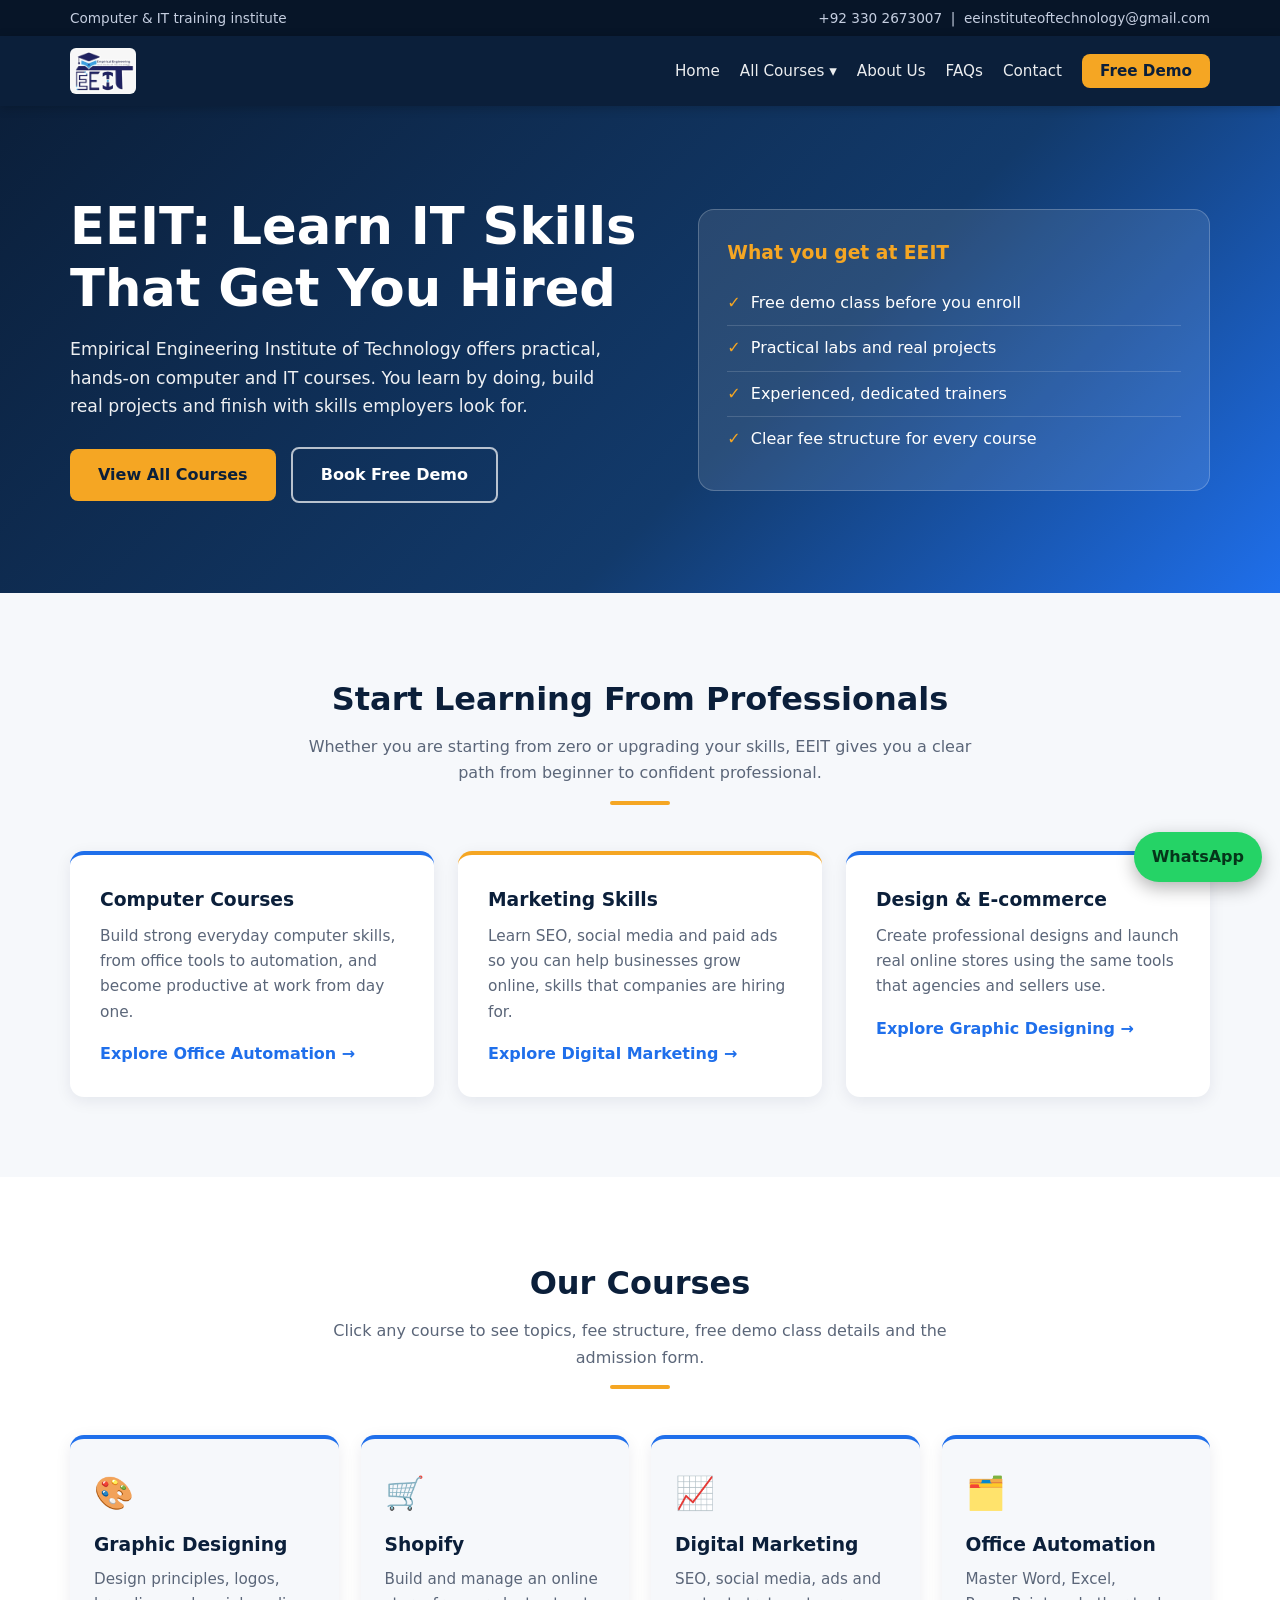
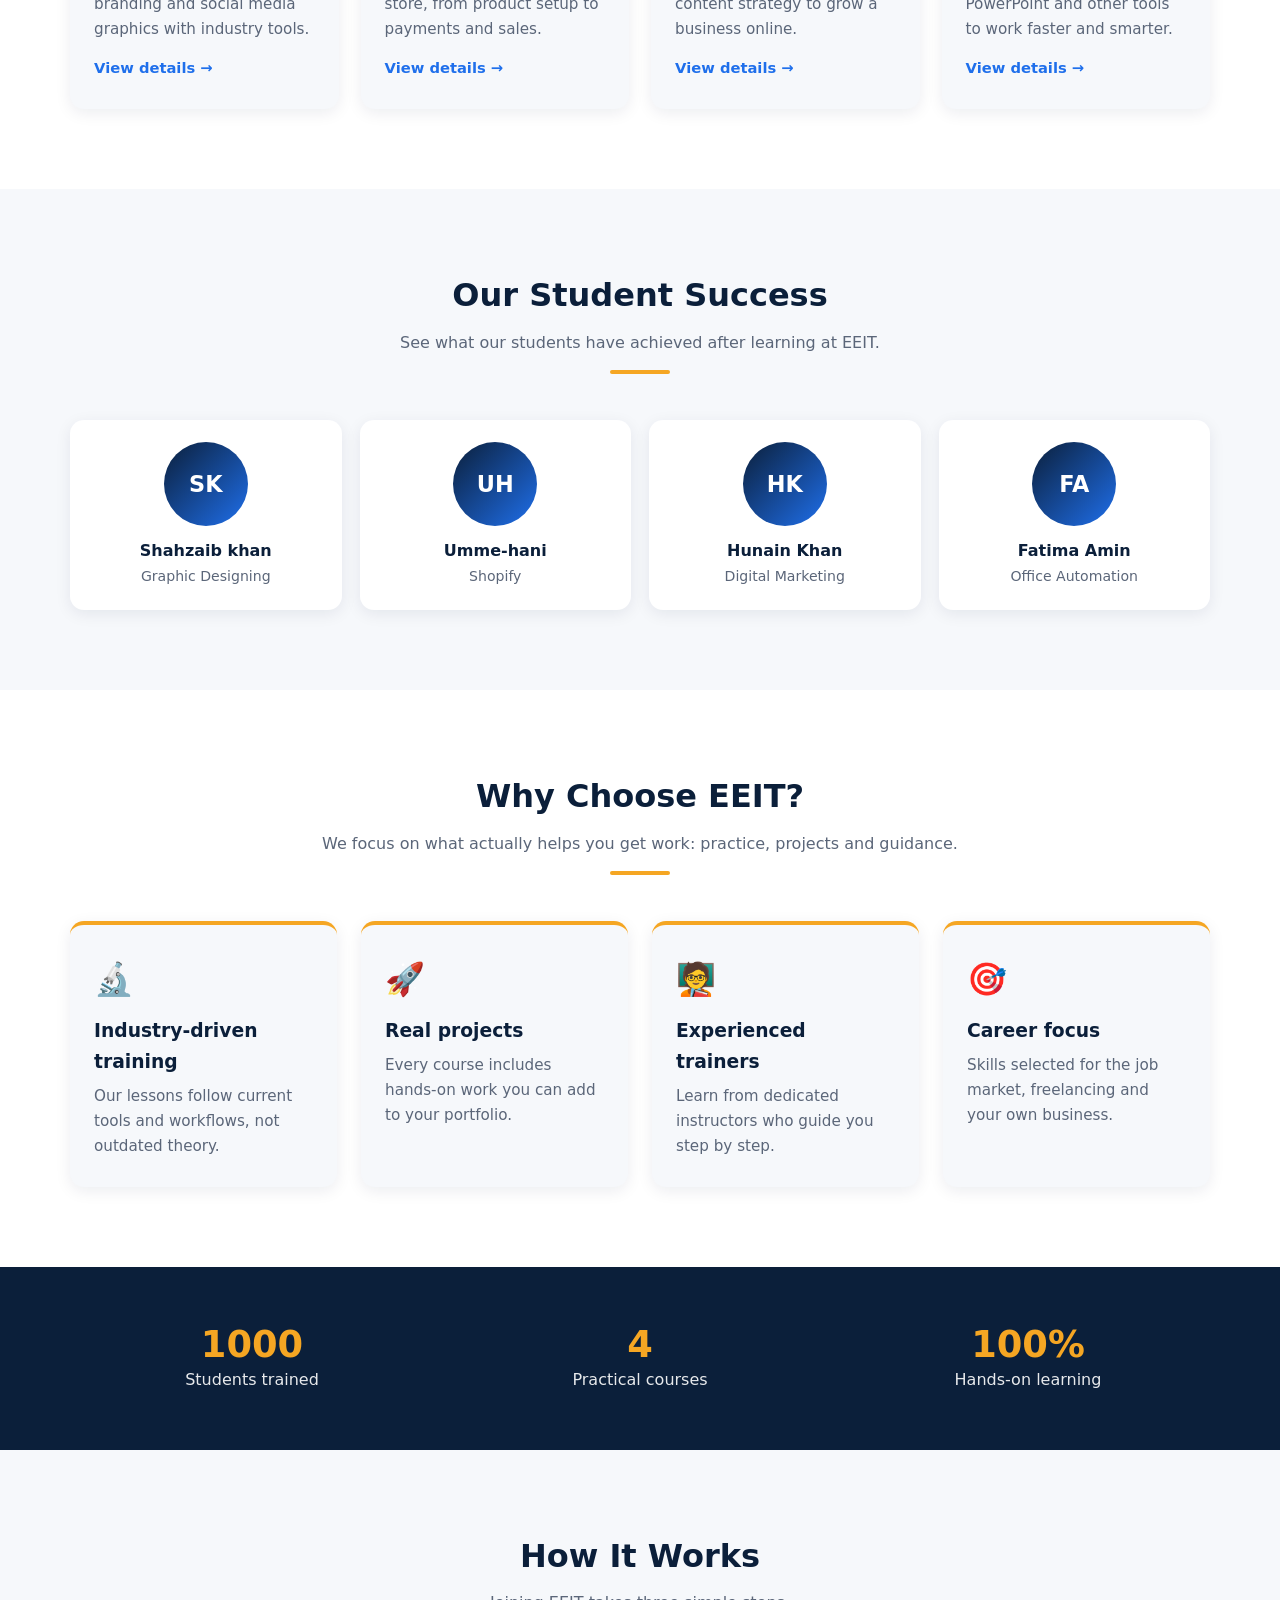
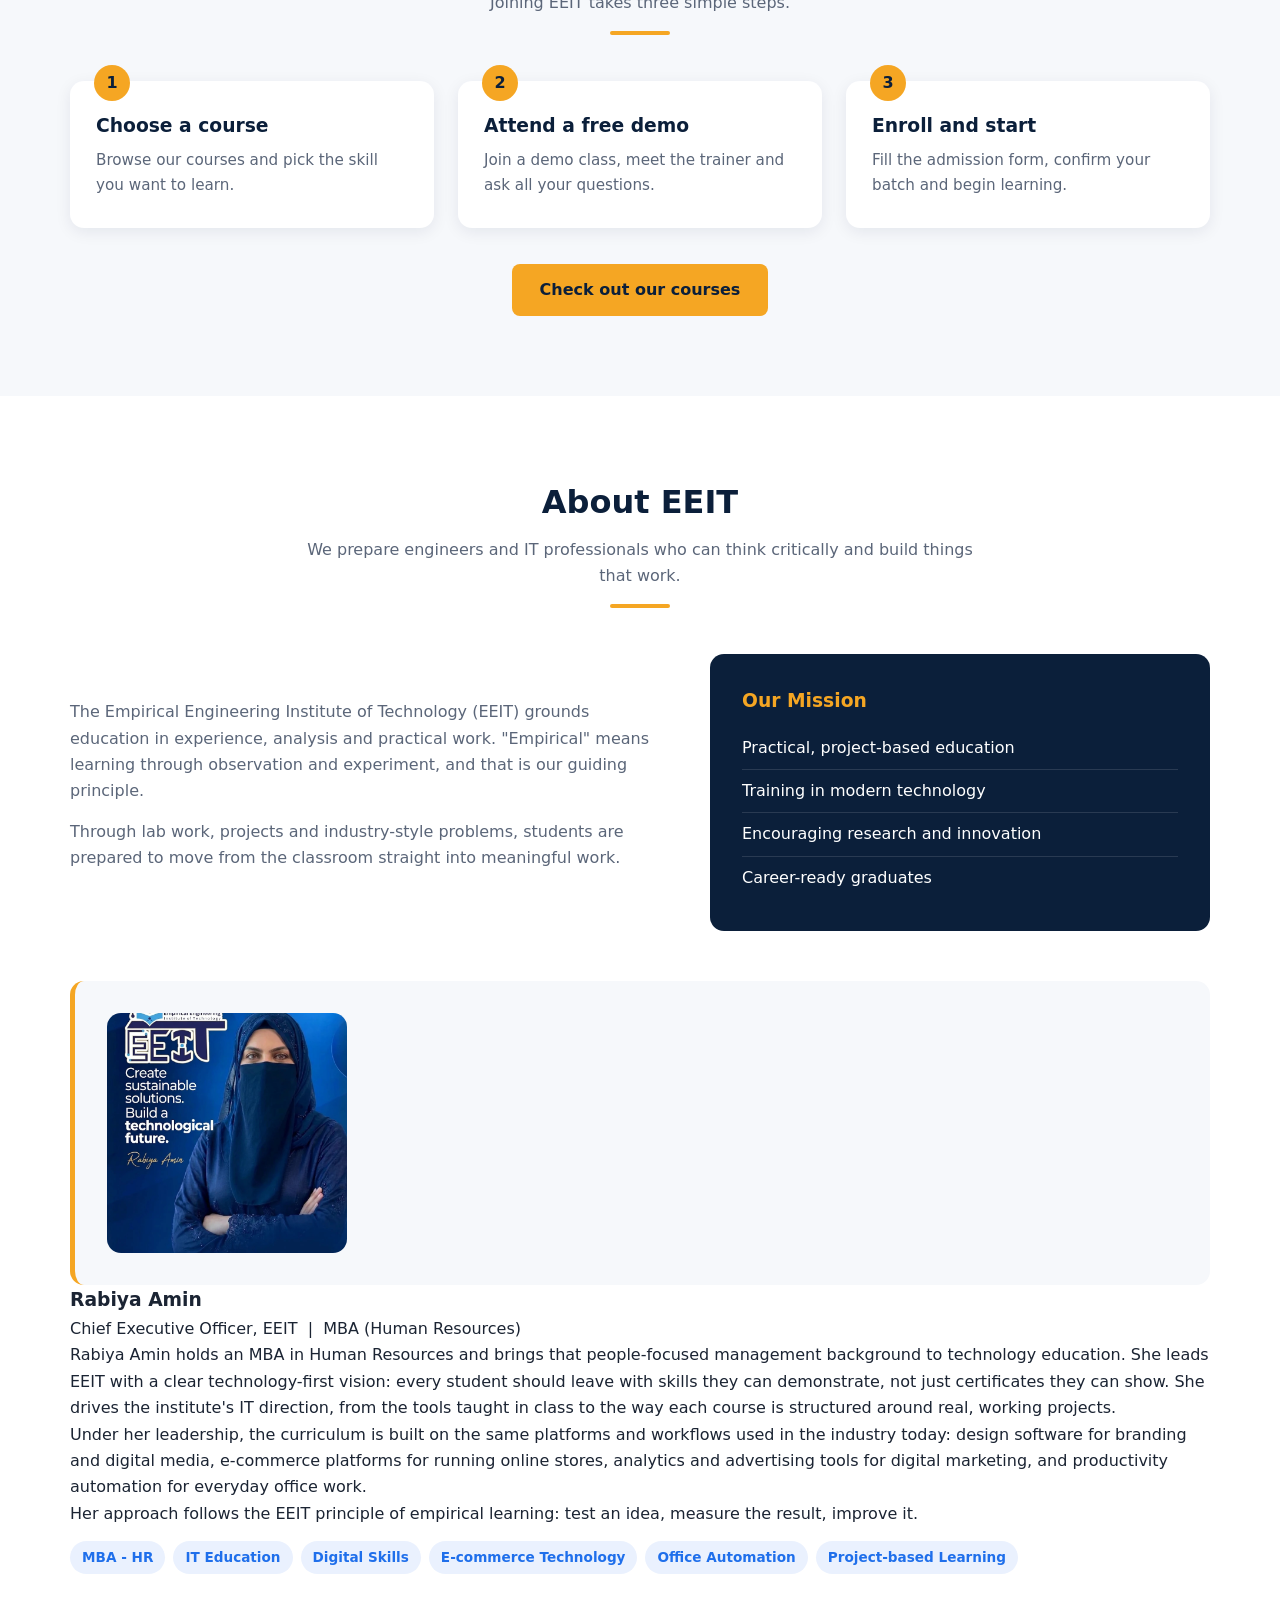
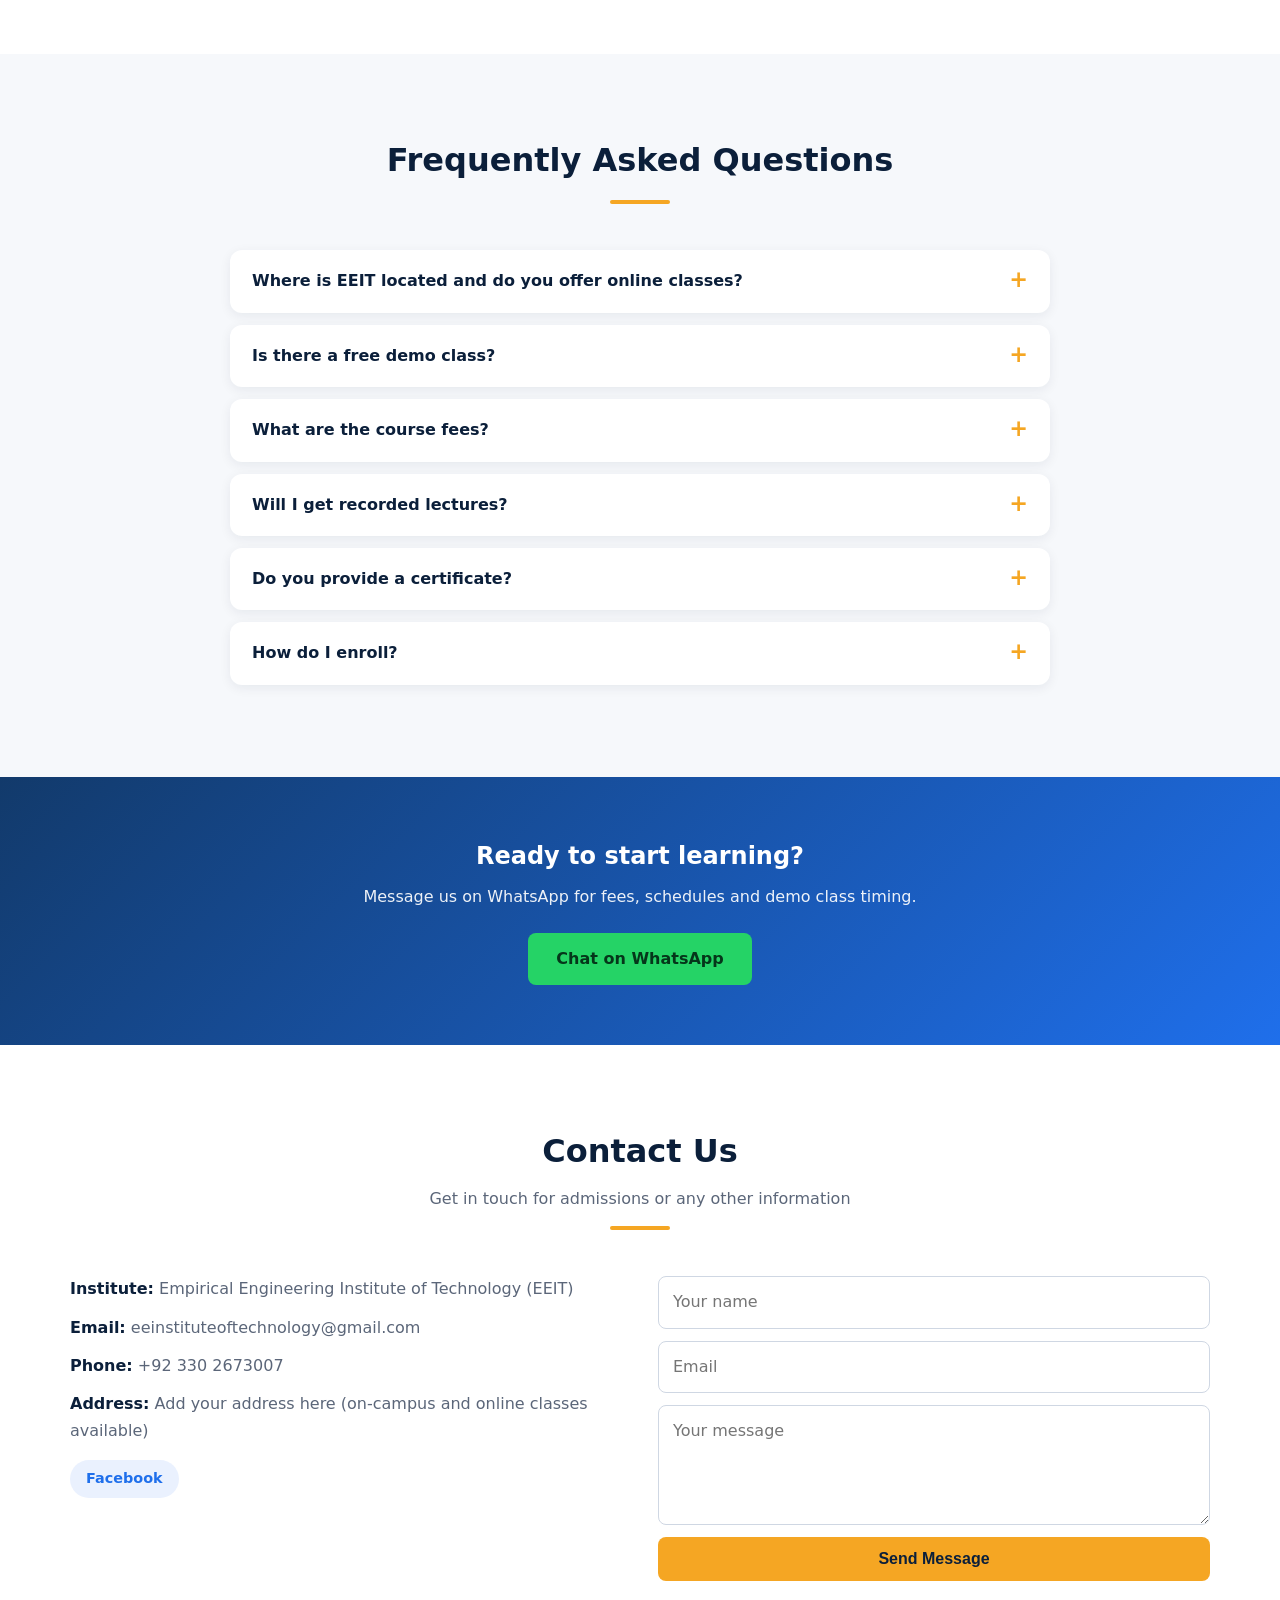
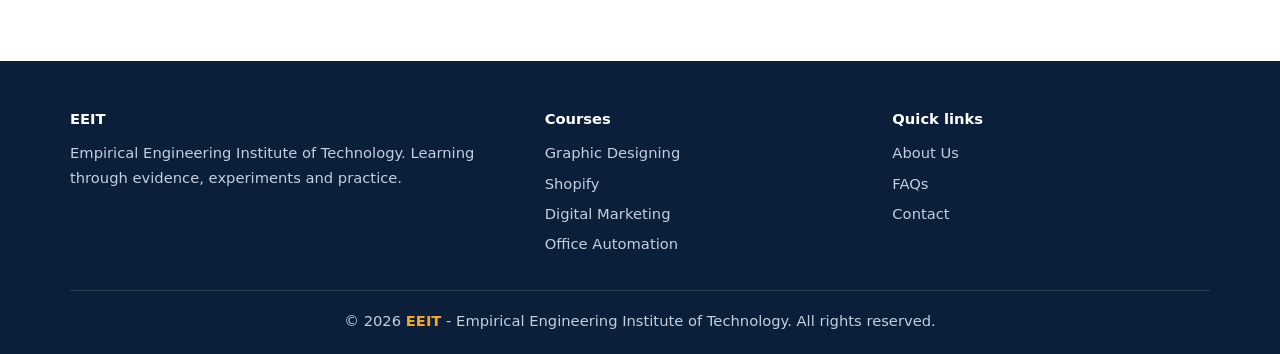
==== index.html @ 8be3f739 "Update index.html" ====
<!DOCTYPE html>
<html lang="en">
<head>
<meta charset="UTF-8">
<meta name="viewport" content="width=device-width, initial-scale=1">
<title>EEIT | Computer & IT Institute - Empirical Engineering Institute of Technology</title>
<link rel="icon" href="logo.jpg" type="image/jpg">
<meta name="description" content="EEIT - Empirical Engineering Institute of Technology. Practical, job-ready IT and computer courses with free demo class.">
<style>
  :root{--navy:#0b1f3a;--blue:#1f6feb;--accent:#f5a623;--bg:#f6f8fb;--text:#1b2433;--muted:#5b6679;--white:#fff;--wa:#25d366}
  *{box-sizing:border-box;margin:0;padding:0}
  html{scroll-behavior:smooth;scroll-padding-top:76px}
  body{font-family:system-ui,-apple-system,"Segoe UI",Roboto,Arial,sans-serif;color:var(--text);background:var(--bg);line-height:1.65}
  a{color:inherit;text-decoration:none}
  .container{width:min(1140px,92%);margin:0 auto}
  a:focus-visible,button:focus-visible,summary:focus-visible{outline:3px solid var(--accent);outline-offset:3px}

  /* top bar */
  .topbar{background:#071528;color:#c5cee0;font-size:.85rem;padding:7px 0}
  .topbar .container{display:flex;justify-content:space-between;gap:12px;flex-wrap:wrap}
  .topbar a:hover{color:var(--accent)}

  /* header */
  header{position:sticky;top:0;z-index:20;background:var(--navy);color:#fff;box-shadow:0 2px 10px rgba(0,0,0,.2)}
  .nav{display:flex;align-items:center;justify-content:space-between;padding:12px 0}
  .logo{display:flex;align-items:center;gap:10px;font-weight:800;font-size:1.3rem;letter-spacing:1px}
  .logo img{height:46px;width:auto;border-radius:6px}
  nav ul{display:flex;gap:20px;list-style:none;align-items:center}
  nav a{font-size:.95rem;opacity:.92}
  nav a:hover{opacity:1;color:var(--accent)}
  .has-sub{position:relative}
  .has-sub>a::after{content:" \25BE"}
  .sub{display:none;position:absolute;top:100%;left:-10px;min-width:230px;background:#fff;color:var(--text);border-radius:10px;box-shadow:0 10px 28px rgba(0,0,0,.2);padding:8px 0;list-style:none;flex-direction:column;gap:0}
  .has-sub:hover .sub,.has-sub:focus-within .sub{display:flex}
  .sub a{display:block;padding:9px 18px;opacity:1;color:var(--text)}
  .sub a:hover{background:#eaf1fe;color:var(--blue)}
  .nav-cta{background:var(--accent);color:var(--navy)!important;padding:8px 18px;border-radius:8px;font-weight:700;opacity:1!important}
  .menu-btn{display:none;background:none;border:0;color:#fff;font-size:1.7rem;cursor:pointer}

  /* hero */
  .hero{background:linear-gradient(135deg,var(--navy) 0%,#123a6b 60%,var(--blue) 100%);color:#fff;padding:90px 0}
  .hero .container{display:grid;grid-template-columns:1.15fr 1fr;gap:40px;align-items:center}
  .hero h1{font-size:clamp(2rem,4.6vw,3.2rem);line-height:1.2;margin-bottom:16px}
  .hero p{font-size:1.08rem;opacity:.93;margin-bottom:26px;max-width:560px}
  .btn{display:inline-block;padding:13px 28px;border-radius:8px;font-weight:700;transition:.2s;border:0;cursor:pointer;font-size:1rem}
  .btn-primary{background:var(--accent);color:var(--navy)}
  .btn-primary:hover{transform:translateY(-2px);box-shadow:0 6px 16px rgba(0,0,0,.25)}
  .btn-ghost{border:2px solid rgba(255,255,255,.7);margin-left:10px}
  .btn-ghost:hover{background:rgba(255,255,255,.12)}
  .btn-wa{background:var(--wa);color:#05361a}
  .hero-card{background:rgba(255,255,255,.1);border:1px solid rgba(255,255,255,.22);border-radius:16px;padding:28px}
  .hero-card h3{color:var(--accent);margin-bottom:12px}
  .hero-card li{list-style:none;padding:9px 0;border-bottom:1px solid rgba(255,255,255,.15)}
  .hero-card li:last-child{border:0}
  .hero-card li::before{content:"\2713";color:var(--accent);font-weight:800;margin-right:10px}

  section{padding:80px 0}
  .alt{background:#fff}
  .section-title{text-align:center;margin-bottom:46px}
  .section-title h2{font-size:2rem;color:var(--navy)}
  .section-title p{color:var(--muted);margin:8px auto 0;max-width:680px}
  .section-title::after{content:"";display:block;width:60px;height:4px;background:var(--accent);margin:14px auto 0;border-radius:2px}

  /* intro 3 blocks */
  .trio{display:grid;grid-template-columns:repeat(auto-fit,minmax(280px,1fr));gap:24px}
  .trio .box{background:#fff;border-radius:14px;padding:30px;box-shadow:0 4px 16px rgba(11,31,58,.08);border-top:4px solid var(--blue)}
  .trio .box:nth-child(2){border-top-color:var(--accent)}
  .trio h3{color:var(--navy);margin-bottom:8px}
  .trio p{color:var(--muted);margin-bottom:16px;font-size:.96rem}
  .link{color:var(--blue);font-weight:700}
  .link:hover{color:var(--accent)}

  /* courses */
  .cards{display:grid;grid-template-columns:repeat(auto-fit,minmax(240px,1fr));gap:22px}
  .card{background:#fff;padding:28px 24px;border-radius:14px;box-shadow:0 4px 16px rgba(11,31,58,.08);transition:.25s;border-top:4px solid var(--blue);display:block}
  .card:hover{transform:translateY(-6px);box-shadow:0 10px 24px rgba(11,31,58,.16)}
  .card .icon{font-size:2rem;margin-bottom:10px}
  .card h3{color:var(--navy);margin-bottom:6px}
  .card p{color:var(--muted);font-size:.95rem}
  .card .more{display:inline-block;margin-top:14px;color:var(--blue);font-weight:700;font-size:.92rem}
  .card:hover .more{color:var(--accent)}
  .alt .card{background:var(--bg)}

  /* success */
  .stories{display:grid;grid-template-columns:repeat(auto-fit,minmax(200px,1fr));gap:18px}
  .story{background:#fff;border-radius:14px;padding:22px;text-align:center;box-shadow:0 4px 16px rgba(11,31,58,.08)}
  .avatar{width:84px;height:84px;border-radius:50%;margin:0 auto 12px;background:linear-gradient(135deg,var(--navy),var(--blue));color:#fff;display:flex;align-items:center;justify-content:center;font-weight:800;font-size:1.4rem;overflow:hidden}
  .avatar img{width:100%;height:100%;object-fit:cover}
  .story h4{color:var(--navy)}
  .story p{color:var(--muted);font-size:.88rem}

  /* why */
  .why-grid{display:grid;grid-template-columns:repeat(auto-fit,minmax(260px,1fr));gap:24px}
  .why-grid .card{border-top-color:var(--accent)}

  /* stats */
  .stats{background:var(--navy);color:#fff;padding:56px 0}
  .stats .container{display:grid;grid-template-columns:repeat(auto-fit,minmax(180px,1fr));gap:24px;text-align:center}
  .stats strong{display:block;font-size:2.3rem;color:var(--accent);line-height:1.2}
  .stats span{opacity:.9}

  /* steps */
  .steps{display:grid;grid-template-columns:repeat(auto-fit,minmax(240px,1fr));gap:24px;counter-reset:s}
  .step{background:#fff;border-radius:14px;padding:30px 26px;box-shadow:0 4px 16px rgba(11,31,58,.08);position:relative}
  .step::before{counter-increment:s;content:counter(s);position:absolute;top:-16px;left:24px;width:36px;height:36px;border-radius:50%;background:var(--accent);color:var(--navy);font-weight:800;display:flex;align-items:center;justify-content:center}
  .step h3{color:var(--navy);margin-bottom:6px}
  .step p{color:var(--muted);font-size:.95rem}
  .center{text-align:center;margin-top:36px}

  /* about + ceo */
  .about-grid{display:grid;grid-template-columns:1.2fr 1fr;gap:40px;align-items:center}
  .about-grid p{color:var(--muted);margin-bottom:14px}
  .about-box{background:var(--navy);color:#fff;padding:32px;border-radius:14px}
  .about-box h3{color:var(--accent);margin-bottom:10px}
  .about-box ul{list-style:none}
  .about-box li{padding:8px 0;border-bottom:1px solid rgba(255,255,255,.12)}
  .about-box li:last-child{border:0}
  .ceo{margin-top:50px;display:grid;grid-template-columns:240px 1fr;gap:36px;align-items:start;background:var(--bg);border-radius:14px;padding:32px;border-left:5px solid var(--accent)}
  .ceo-photo{width:100%;aspect-ratio:1/1;border-radius:14px;background:linear-gradient(135deg,var(--navy),var(--blue));display:flex;align-items:center;justify-content:center;color:#fff;font-size:3.4rem;font-weight:800;letter-spacing:2px;overflow:hidden}
  .ceo-photo img{width:100%;height:100%;object-fit:cover}
  .ceo h3{color:var(--navy);font-size:1.5rem}
  .ceo .role{color:var(--blue);font-weight:600;margin-bottom:14px}
  .ceo p{color:var(--muted);margin-bottom:12px}
  .tags{display:flex;flex-wrap:wrap;gap:8px;margin-top:14px}
  .tags span{background:#eaf1fe;color:var(--blue);font-size:.85rem;font-weight:600;padding:5px 12px;border-radius:999px}

  /* faq */
  .faq{max-width:820px;margin:0 auto}
  details{background:#fff;border-radius:12px;box-shadow:0 3px 12px rgba(11,31,58,.07);margin-bottom:12px;overflow:hidden}
  summary{cursor:pointer;padding:18px 22px;font-weight:700;color:var(--navy);list-style:none;display:flex;justify-content:space-between;gap:12px}
  summary::-webkit-details-marker{display:none}
  summary::after{content:"+";color:var(--accent);font-size:1.4rem;line-height:1}
  details[open] summary::after{content:"\2212"}
  details p{padding:0 22px 20px;color:var(--muted)}

  /* cta */
  .cta{background:linear-gradient(135deg,#123a6b,var(--blue));color:#fff;text-align:center;padding:60px 0}
  .cta h2{margin-bottom:8px}
  .cta p{opacity:.92;margin-bottom:22px}

  /* contact */
  .contact-grid{display:grid;grid-template-columns:1fr 1fr;gap:36px}
  .contact-info p{margin-bottom:12px;color:var(--muted)}
  .contact-info strong{color:var(--navy)}
  .social{display:flex;gap:10px;flex-wrap:wrap;margin-top:16px}
  .social a{background:#eaf1fe;color:var(--blue);padding:7px 16px;border-radius:999px;font-weight:600;font-size:.9rem}
  .social a:hover{background:var(--blue);color:#fff}
  form{display:flex;flex-direction:column;gap:12px}
  input,textarea{padding:12px 14px;border:1px solid #cfd7e3;border-radius:8px;font:inherit}
  input:focus,textarea:focus{outline:2px solid var(--blue);border-color:transparent}
  textarea{min-height:120px;resize:vertical}

  footer{background:var(--navy);color:#c5cee0;padding:46px 0 20px;font-size:.92rem}
  .foot{display:grid;grid-template-columns:1.4fr 1fr 1fr;gap:30px;margin-bottom:28px}
  footer h4{color:#fff;margin-bottom:10px}
  footer li{list-style:none;margin-bottom:6px}
  footer a:hover{color:var(--accent)}
  .copy{text-align:center;border-top:1px solid rgba(255,255,255,.15);padding-top:18px}
  .copy strong{color:var(--accent)}

  .wa-float{position:fixed;right:18px;bottom:18px;z-index:30;background:var(--wa);color:#05361a;font-weight:700;padding:12px 18px;border-radius:999px;box-shadow:0 6px 18px rgba(0,0,0,.3)}

  @media(max-width:860px){
    .hero .container,.about-grid,.contact-grid,.foot{grid-template-columns:1fr}
    .ceo{grid-template-columns:1fr;padding:24px}
    .ceo-photo{max-width:200px}
    .menu-btn{display:block}
    nav ul{display:none;position:absolute;top:100%;left:0;right:0;background:var(--navy);flex-direction:column;align-items:flex-start;padding:16px 5%;gap:14px}
    nav ul.open{display:flex}
    .sub{display:flex;position:static;background:transparent;box-shadow:none;padding:4px 0 0 12px;min-width:0}
    .sub a{color:#c5cee0;padding:5px 0}
    .sub a:hover{background:none;color:var(--accent)}
    .btn-ghost{margin:10px 0 0}
    .hero{padding:60px 0}
  }
  @media(prefers-reduced-motion:reduce){*{transition:none!important;scroll-behavior:auto!important}}
</style>
</head>
<body>

<div class="topbar">
  <div class="container">
    <span>Computer &amp; IT training institute</span>
    <span><a href="tel:+923302673007">+92 330 2673007</a> &nbsp;|&nbsp; <a href="mailto:eeinstituteoftechnology@gmail.com">eeinstituteoftechnology@gmail.com</a></span>
  </div>
</div>

<header>
  <div class="container nav">
    <a href="#home" class="logo"><img src="logo.jpg" alt="EEIT logo"><span></span></a>
    <button class="menu-btn" id="menuBtn" aria-label="Menu">&#9776;</button>
    <nav>
      <ul id="menu">
        <li><a href="#home">Home</a></li>
        <li class="has-sub"><a href="#courses">All Courses</a>
          <ul class="sub">
            <li><a href="graphic-designing.html">Graphic Designing</a></li>
            <li><a href="shopify.html">Shopify</a></li>
            <li><a href="digital-marketing.html">Digital Marketing</a></li>
            <li><a href="office-automation.html">Office Automation</a></li>
          </ul>
        </li>
        <li><a href="#about">About Us</a></li>
        <li><a href="#faq">FAQs</a></li>
        <li><a href="#contact">Contact</a></li>
        <li><a href="https://wa.me/923302673007?text=Hello%20EEIT%2C%20I%20want%20to%20book%20a%20free%20demo%20class." class="nav-cta" target="_blank" rel="noopener">Free Demo</a></li>
      </ul>
    </nav>
  </div>
</header>

<main>
<!-- HERO -->
<div class="hero" id="home">
  <div class="container">
    <div>
      <h1>EEIT: Learn IT Skills That Get You Hired</h1>
      <p>Empirical Engineering Institute of Technology offers practical, hands-on computer and IT courses. You learn by doing, build real projects and finish with skills employers look for.</p>
      <a href="#courses" class="btn btn-primary">View All Courses</a>
      <a href="https://wa.me/923302673007?text=Hello%20EEIT%2C%20I%20want%20to%20book%20a%20free%20demo%20class." class="btn btn-ghost" target="_blank" rel="noopener">Book Free Demo</a>
    </div>
    <div class="hero-card">
      <h3>What you get at EEIT</h3>
      <ul>
        <li>Free demo class before you enroll</li>
        <li>Practical labs and real projects</li>
        <li>Experienced, dedicated trainers</li>
        <li>Clear fee structure for every course</li>
      </ul>
    </div>
  </div>
</div>

<!-- INTRO TRIO -->
<section>
  <div class="container">
    <div class="section-title">
      <h2>Start Learning From Professionals</h2>
      <p>Whether you are starting from zero or upgrading your skills, EEIT gives you a clear path from beginner to confident professional.</p>
    </div>
    <div class="trio">
      <div class="box"><h3>Computer Courses</h3><p>Build strong everyday computer skills, from office tools to automation, and become productive at work from day one.</p><a class="link" href="office-automation.html">Explore Office Automation &rarr;</a></div>
      <div class="box"><h3>Marketing Skills</h3><p>Learn SEO, social media and paid ads so you can help businesses grow online, skills that companies are hiring for.</p><a class="link" href="digital-marketing.html">Explore Digital Marketing &rarr;</a></div>
      <div class="box"><h3>Design &amp; E-commerce</h3><p>Create professional designs and launch real online stores using the same tools that agencies and sellers use.</p><a class="link" href="graphic-designing.html">Explore Graphic Designing &rarr;</a></div>
    </div>
  </div>
</section>

<!-- COURSES -->
<section id="courses" class="alt">
  <div class="container">
    <div class="section-title">
      <h2>Our Courses</h2>
      <p>Click any course to see topics, fee structure, free demo class details and the admission form.</p>
    </div>
    <div class="cards">
      <a class="card" href="graphic-designing.html"><div class="icon">🎨</div><h3>Graphic Designing</h3><p>Design principles, logos, branding and social media graphics with industry tools.</p><span class="more">View details &rarr;</span></a>
      <a class="card" href="shopify.html"><div class="icon">🛒</div><h3>Shopify</h3><p>Build and manage an online store, from product setup to payments and sales.</p><span class="more">View details &rarr;</span></a>
      <a class="card" href="digital-marketing.html"><div class="icon">📈</div><h3>Digital Marketing</h3><p>SEO, social media, ads and content strategy to grow a business online.</p><span class="more">View details &rarr;</span></a>
      <a class="card" href="office-automation.html"><div class="icon">🗂️</div><h3>Office Automation</h3><p>Master Word, Excel, PowerPoint and other tools to work faster and smarter.</p><span class="more">View details &rarr;</span></a>
    </div>
  </div>
</section>

<!-- STUDENT SUCCESS -->
<section>
  <div class="container">
    <div class="section-title">
      <h2>Our Student Success</h2>
      <p>See what our students have achieved after learning at EEIT.</p>
    </div>
    <div class="stories">
      <!-- Har card mein student ka naam, course aur photo badlein. Photo ke liye RA jaisa text hata kar <img src="photo.jpg" alt="Name"> likhein -->
      <div class="story"><div class="avatar">SK</div><h4>Shahzaib khan</h4><p>Graphic Designing</p></div>
      <div class="story"><div class="avatar">UH</div><h4>Umme-hani</h4><p>Shopify</p></div>
      <div class="story"><div class="avatar">HK</div><h4>Hunain Khan</h4><p>Digital Marketing</p></div>
      <div class="story"><div class="avatar">FA</div><h4>Fatima Amin</h4><p>Office Automation</p></div>
    </div>
  </div>
</section>

<!-- WHY -->
<section class="alt" id="why">
  <div class="container">
    <div class="section-title">
      <h2>Why Choose EEIT?</h2>
      <p>We focus on what actually helps you get work: practice, projects and guidance.</p>
    </div>
    <div class="why-grid">
      <div class="card"><div class="icon">🔬</div><h3>Industry-driven training</h3><p>Our lessons follow current tools and workflows, not outdated theory.</p></div>
      <div class="card"><div class="icon">🚀</div><h3>Real projects</h3><p>Every course includes hands-on work you can add to your portfolio.</p></div>
      <div class="card"><div class="icon">🧑‍🏫</div><h3>Experienced trainers</h3><p>Learn from dedicated instructors who guide you step by step.</p></div>
      <div class="card"><div class="icon">🎯</div><h3>Career focus</h3><p>Skills selected for the job market, freelancing and your own business.</p></div>
    </div>
  </div>
</section>

<!-- STATS (apne asli numbers likhein) -->
<div class="stats">
  <div class="container">
    <div><strong>1000</strong><span>Students trained</span></div>
    <div><strong>4</strong><span>Practical courses</span></div>
    <div><strong>100%</strong><span>Hands-on learning</span></div>
  </div>
</div>

<!-- HOW IT WORKS -->
<section>
  <div class="container">
    <div class="section-title">
      <h2>How It Works</h2>
      <p>Joining EEIT takes three simple steps.</p>
    </div>
    <div class="steps">
      <div class="step"><h3>Choose a course</h3><p>Browse our courses and pick the skill you want to learn.</p></div>
      <div class="step"><h3>Attend a free demo</h3><p>Join a demo class, meet the trainer and ask all your questions.</p></div>
      <div class="step"><h3>Enroll and start</h3><p>Fill the admission form, confirm your batch and begin learning.</p></div>
    </div>
    <div class="center"><a href="#courses" class="btn btn-primary">Check out our courses</a></div>
  </div>
</section>

<!-- ABOUT + CEO -->
<section id="about" class="alt">
  <div class="container">
    <div class="section-title">
      <h2>About EEIT</h2>
      <p>We prepare engineers and IT professionals who can think critically and build things that work.</p>
    </div>
    <div class="about-grid">
      <div>
        <p>The Empirical Engineering Institute of Technology (EEIT) grounds education in experience, analysis and practical work. "Empirical" means learning through observation and experiment, and that is our guiding principle.</p>
        <p>Through lab work, projects and industry-style problems, students are prepared to move from the classroom straight into meaningful work.</p>
      </div>
      <div class="about-box">
        <h3>Our Mission</h3>
        <ul>
          <li>Practical, project-based education</li>
          <li>Training in modern technology</li>
          <li>Encouraging research and innovation</li>
          <li>Career-ready graduates</li>
        </ul>
      </div>
    </div>
    <div class="ceo" id="ceo">
      <div class="ceo-photo">
        <img src="rabiya.jpg"/>
      </div>
      </div>
      <div>
        <h3>Rabiya Amin</h3>
        <div class="role">Chief Executive Officer, EEIT &nbsp;|&nbsp; MBA (Human Resources)</div>
        <p>Rabiya Amin holds an MBA in Human Resources and brings that people-focused management background to technology education. She leads EEIT with a clear technology-first vision: every student should leave with skills they can demonstrate, not just certificates they can show. She drives the institute's IT direction, from the tools taught in class to the way each course is structured around real, working projects.</p>
        <p>Under her leadership, the curriculum is built on the same platforms and workflows used in the industry today: design software for branding and digital media, e-commerce platforms for running online stores, analytics and advertising tools for digital marketing, and productivity automation for everyday office work.</p>
        <p>Her approach follows the EEIT principle of empirical learning: test an idea, measure the result, improve it.</p>
        <div class="tags"><span>MBA - HR</span><span>IT Education</span><span>Digital Skills</span><span>E-commerce Technology</span><span>Office Automation</span><span>Project-based Learning</span></div>
      </div>
    </div>
  </div>
</section>

<!-- FAQ -->
<section id="faq">
  <div class="container">
    <div class="section-title"><h2>Frequently Asked Questions</h2></div>
    <div class="faq">
      <details><summary>Where is EEIT located and do you offer online classes?</summary><p>Both. We run on-campus classes at our institute and online classes, so students from other cities can join too.</p></details>
      <details><summary>Is there a free demo class?</summary><p>Yes. You can attend a free demo class for any course before enrolling. Open a course page to see the demo details, or contact us to book.</p></details>
      <details><summary>What are the course fees?</summary><p>Every course page has a full fee structure. Add details here about discounts for paying the full fee at once, if you offer them.</p></details>
      <details><summary>Will I get recorded lectures?</summary><p>Add your policy here, for example: recorded lectures are shared so students can revise after class.</p></details>
      <details><summary>Do you provide a certificate?</summary><p>Add your certificate details here.</p></details>
      <details><summary>How do I enroll?</summary><p>Choose a course, attend the free demo, then download and fill the admission form from the course page. You can also contact us on WhatsApp or visit the institute.</p></details>
    </div>
  </div>
</section>

<!-- CTA -->
<div class="cta">
  <div class="container">
    <h2>Ready to start learning?</h2>
    <p>Message us on WhatsApp for fees, schedules and demo class timing.</p>
    <a class="btn btn-wa" href="https://wa.me/923302673007?text=Share%20Details" target="_blank" rel="noopener">Chat on WhatsApp</a>
  </div>
</div>

<!-- CONTACT -->
<section id="contact" class="alt">
  <div class="container">
    <div class="section-title">
      <h2>Contact Us</h2>
      <p>Get in touch for admissions or any other information</p>
    </div>
    <div class="contact-grid">
      <div class="contact-info">
        <p><strong>Institute:</strong> Empirical Engineering Institute of Technology (EEIT)</p>
        <p><strong>Email:</strong> eeinstituteoftechnology@gmail.com</p>
        <p><strong>Phone:</strong> +92 330 2673007</p>
        <p><strong>Address:</strong> Add your address here (on-campus and online classes available)</p>
        <div class="social">
          <a href="https://www.facebook.com/EmpiricalInstituteofTechnology/" target="_blank" rel="noopener">Facebook</a>
        </div>
      </div>
      <form action="mailto:eeinstituteoftechnology@gmail.com" method="post" enctype="text/plain">
        <input type="text" name="name" placeholder="Your name" required>
        <input type="email" name="email" placeholder="Email" required>
        <textarea name="message" placeholder="Your message" required></textarea>
        <button type="submit" class="btn btn-primary">Send Message</button>
      </form>
    </div>
  </div>
</section>
</main>

<footer>
  <div class="container">
    <div class="foot">
      <div><h4>EEIT</h4><p>Empirical Engineering Institute of Technology. Learning through evidence, experiments and practice.</p></div>
      <div><h4>Courses</h4><ul>
        <li><a href="graphic-designing.html">Graphic Designing</a></li>
        <li><a href="shopify.html">Shopify</a></li>
        <li><a href="digital-marketing.html">Digital Marketing</a></li>
        <li><a href="office-automation.html">Office Automation</a></li></ul></div>
      <div><h4>Quick links</h4><ul>
        <li><a href="#about">About Us</a></li><li><a href="#faq">FAQs</a></li><li><a href="#contact">Contact</a></li></ul></div>
    </div>
    <div class="copy">&copy; <span id="year"></span> <strong>EEIT</strong> - Empirical Engineering Institute of Technology. All rights reserved.</div>
  </div>
</footer>

<a class="wa-float" href="https://wa.me/923302673007?text=Share%20Details" target="_blank" rel="noopener">WhatsApp</a>

<script>
  document.getElementById('year').textContent = new Date().getFullYear();
  var btn = document.getElementById('menuBtn'), menu = document.getElementById('menu');
  btn.addEventListener('click', function(){ menu.classList.toggle('open'); });
  menu.querySelectorAll('a').forEach(function(a){
    a.addEventListener('click', function(){ menu.classList.remove('open'); });
  });
</script>
</body>
</html>
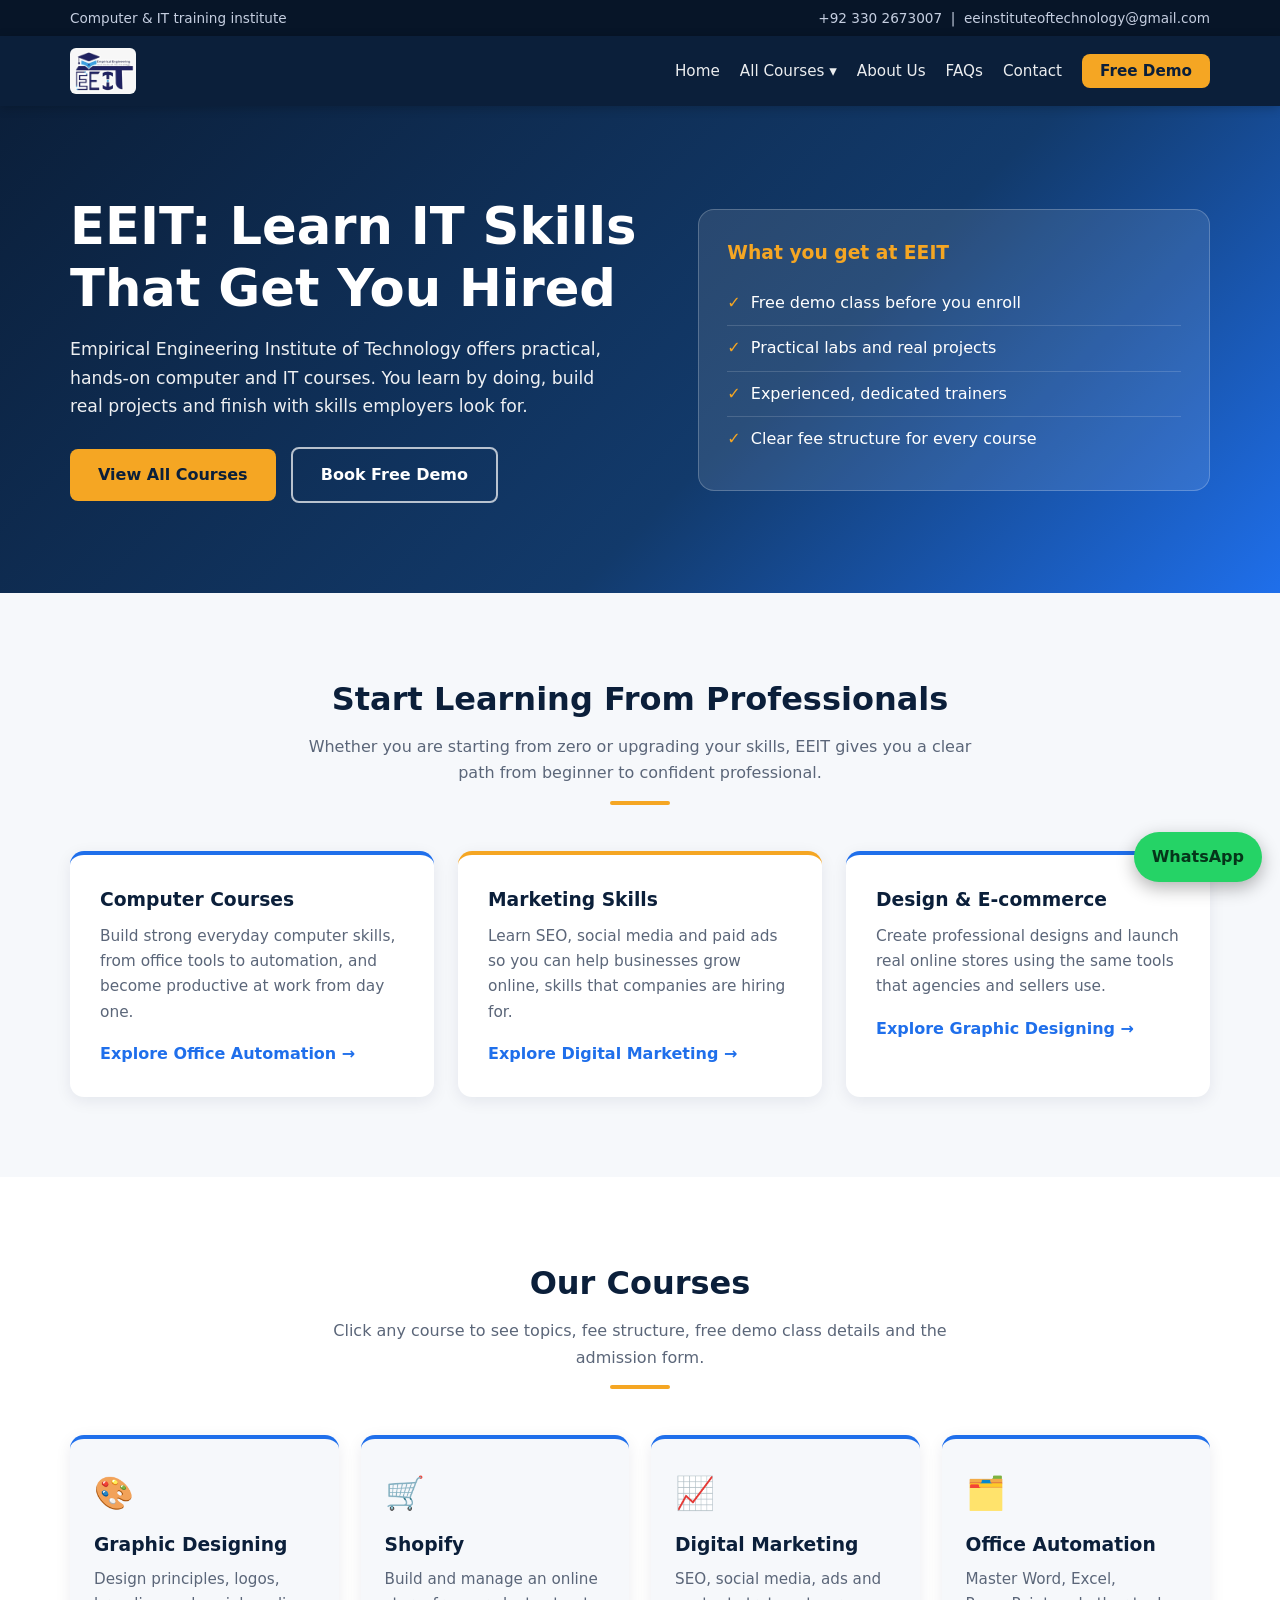
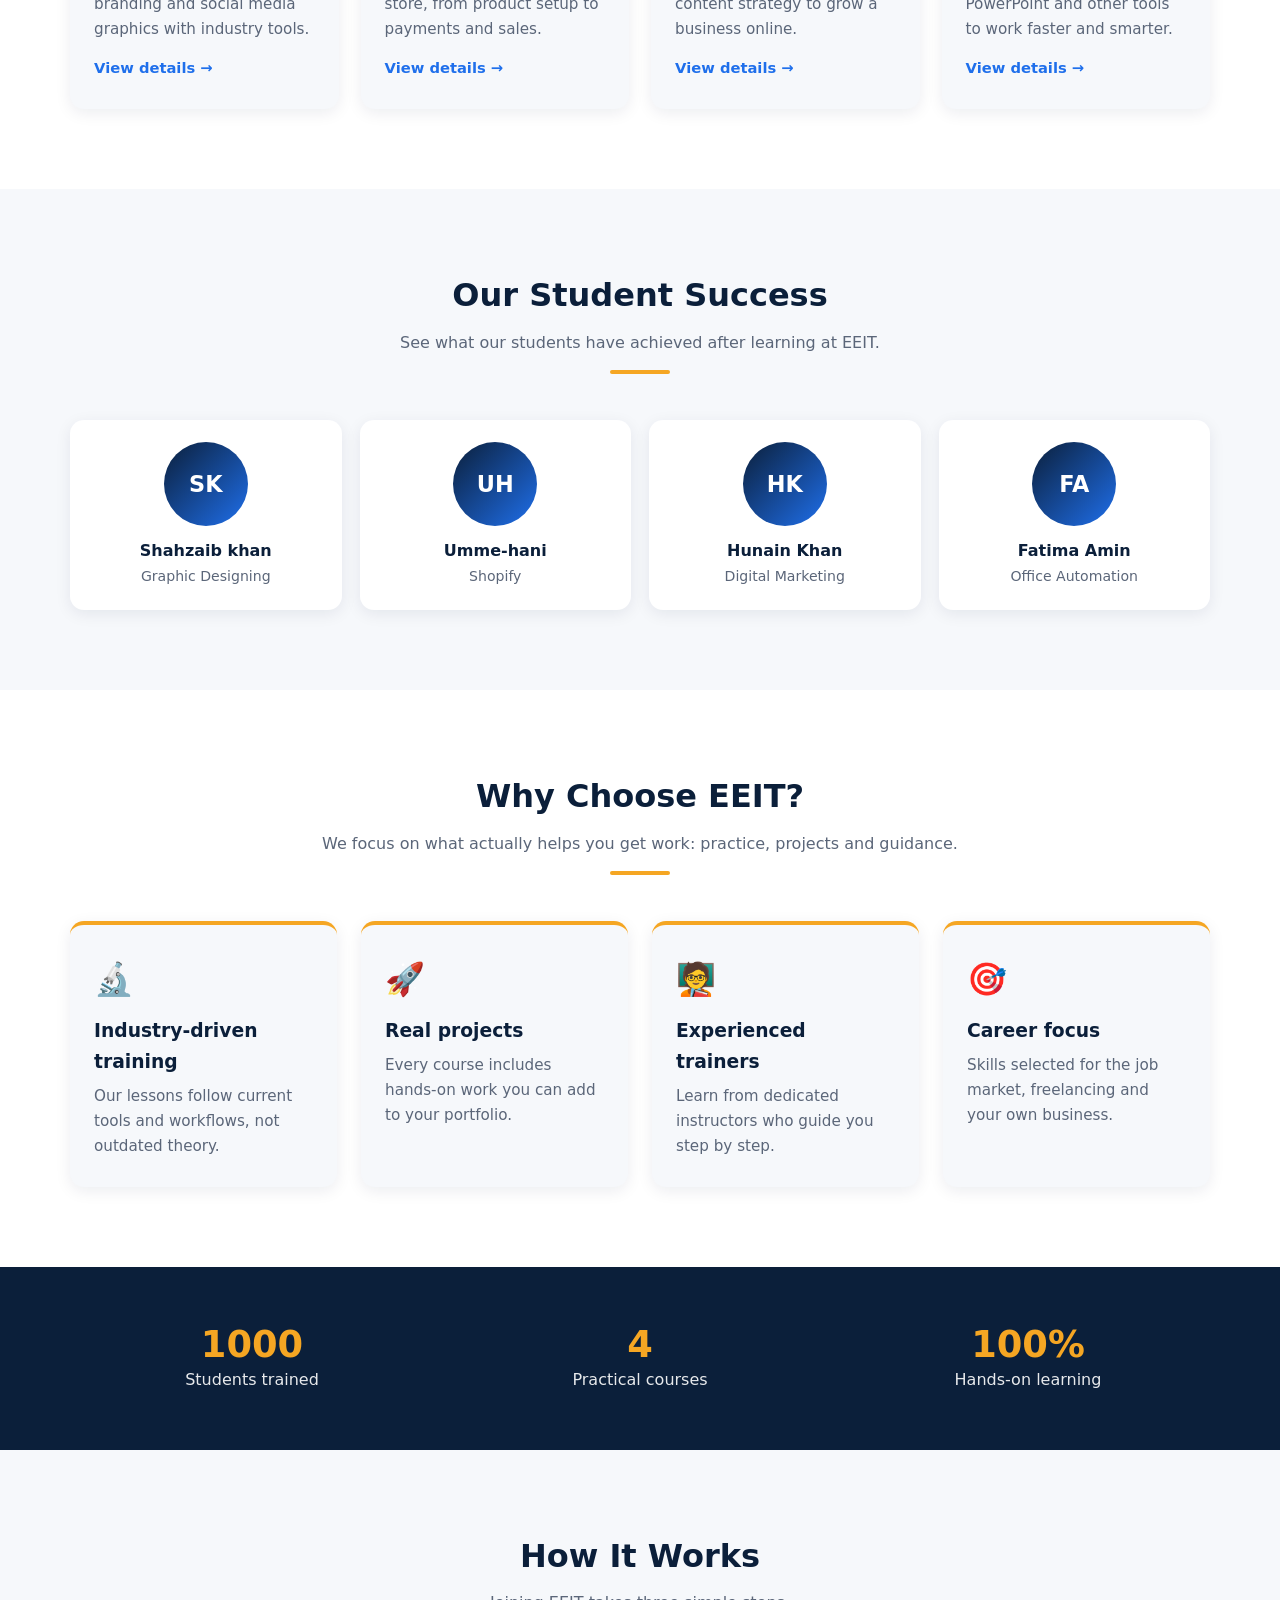
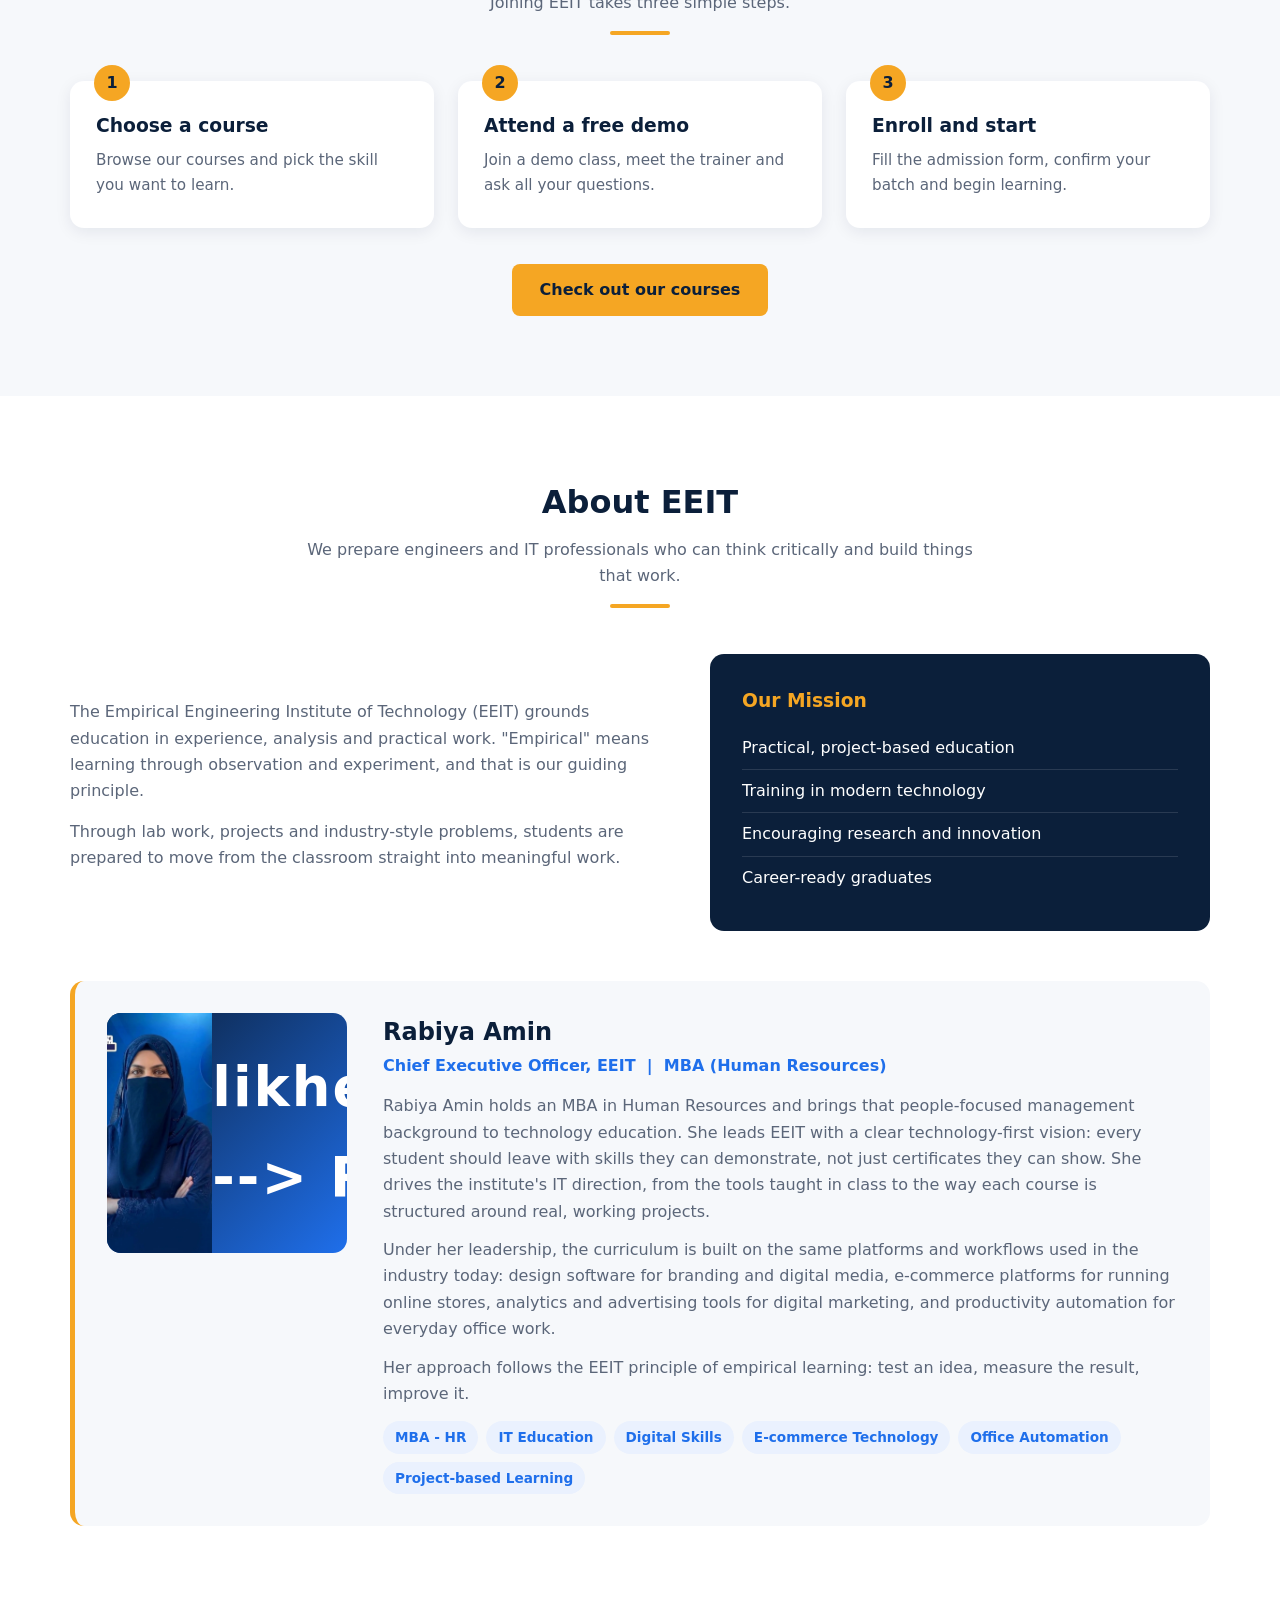
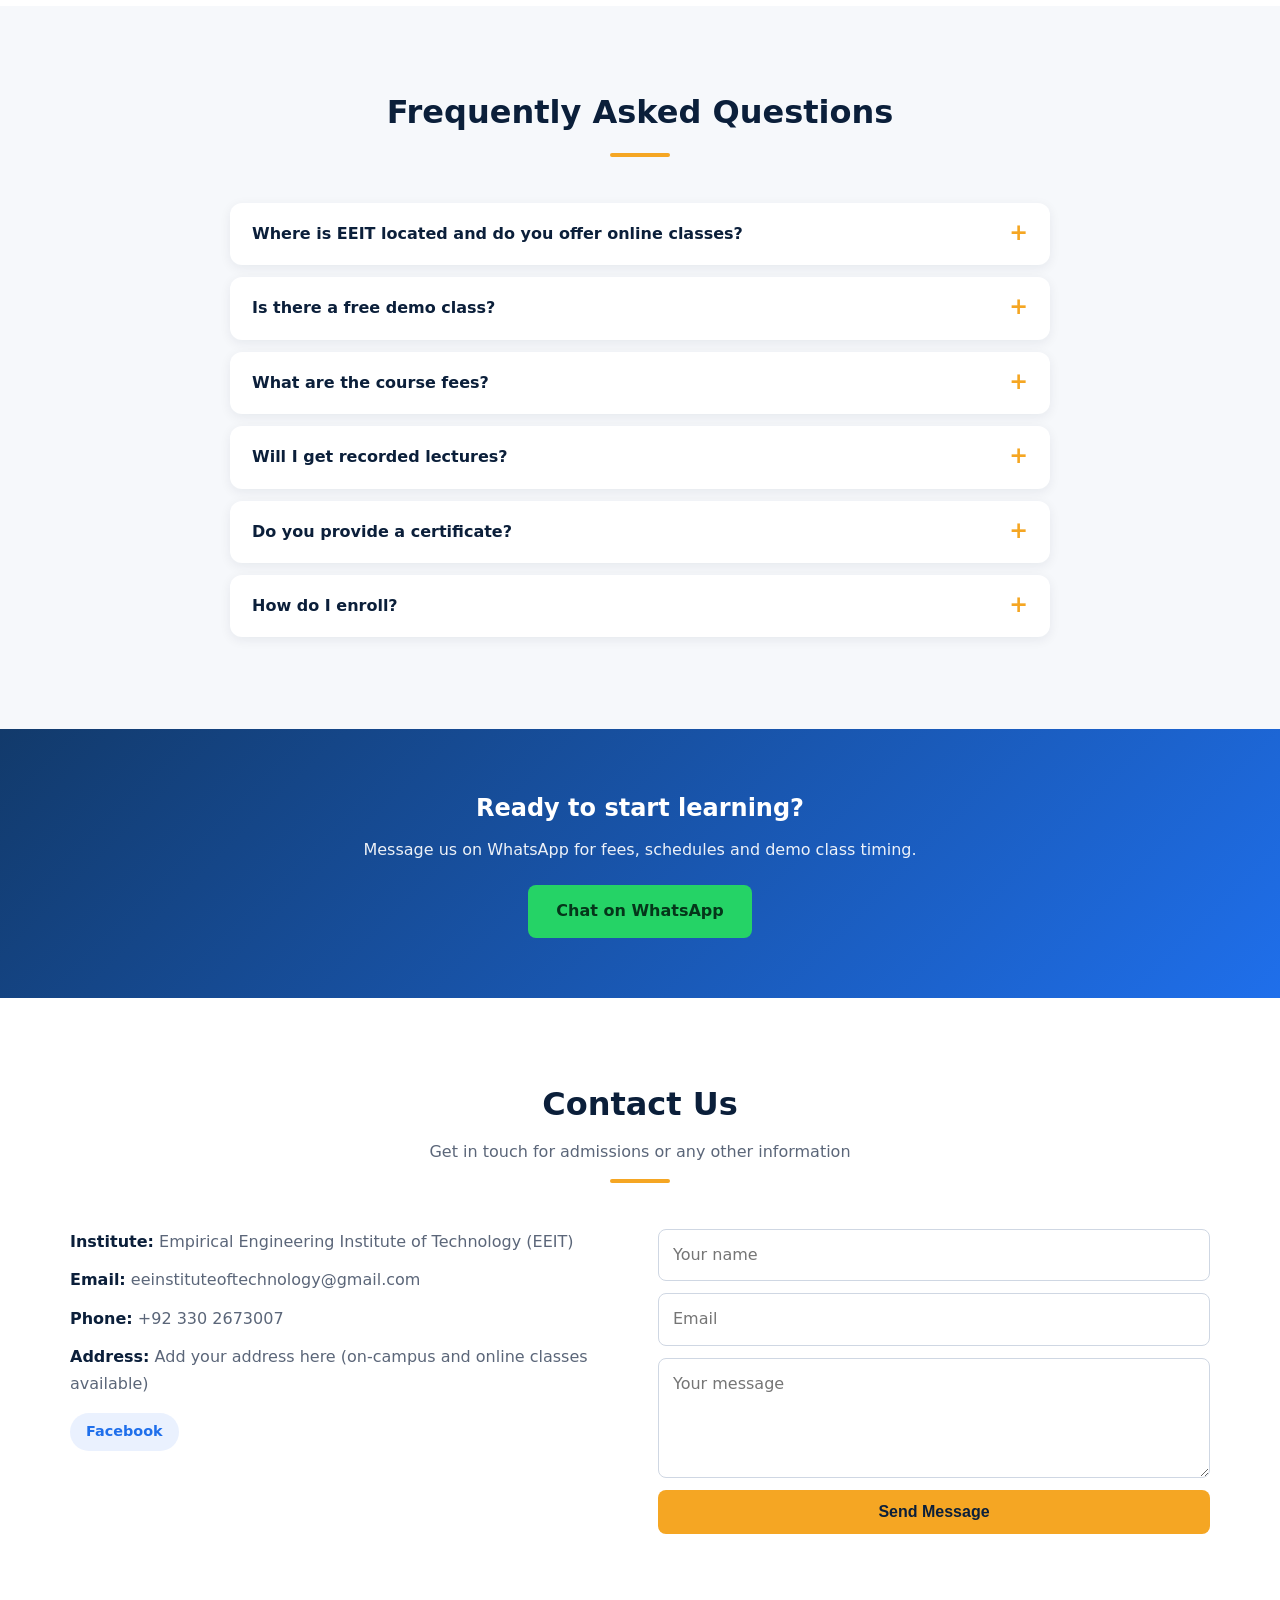
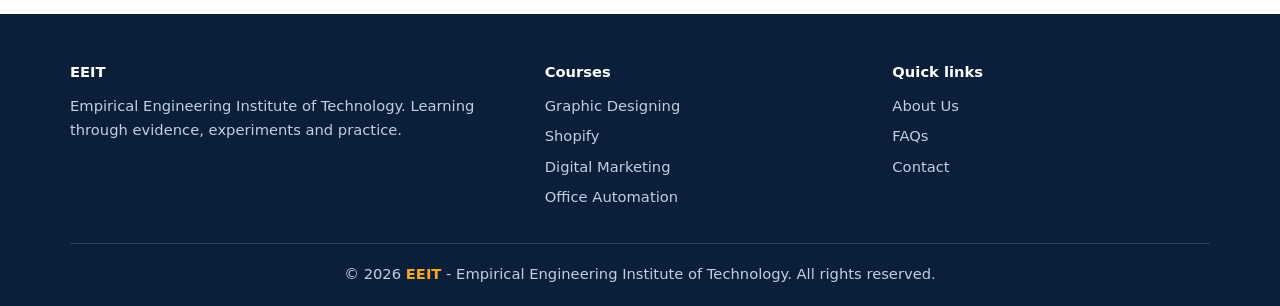
==== commit a4786caa: "Update index.html" ====
--- a/index.html
+++ b/index.html
@@ -342,10 +342,10 @@
         </ul>
       </div>
     </div>
-    <div class="ceo" id="ceo">
+     <div class="ceo" id="ceo">
       <div class="ceo-photo">
-        <img src="rabiya.jpg"/>
-      </div>
+        <!-- Photo: RA ki jagah--> <img src="rabiya.jpg" alt="Rabiya Amin"> likhein -->
+        RA
       </div>
       <div>
         <h3>Rabiya Amin</h3>
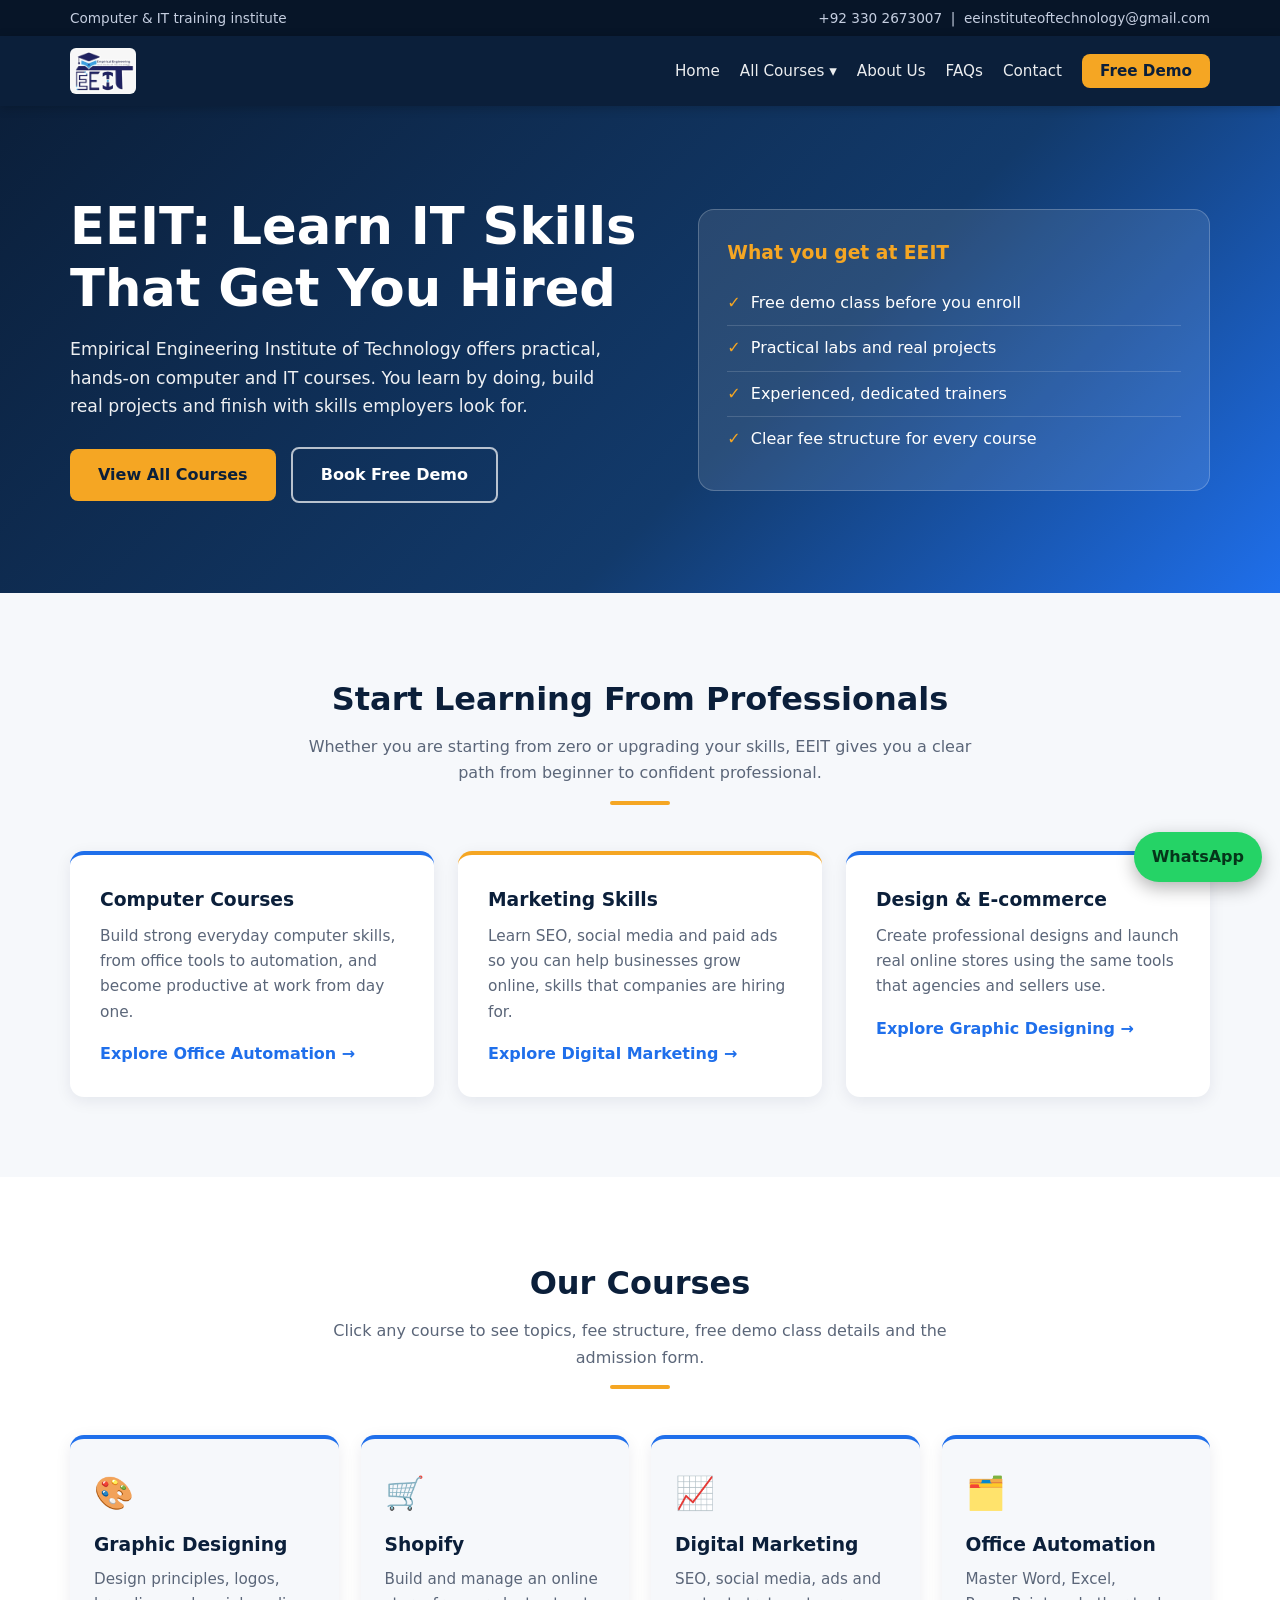
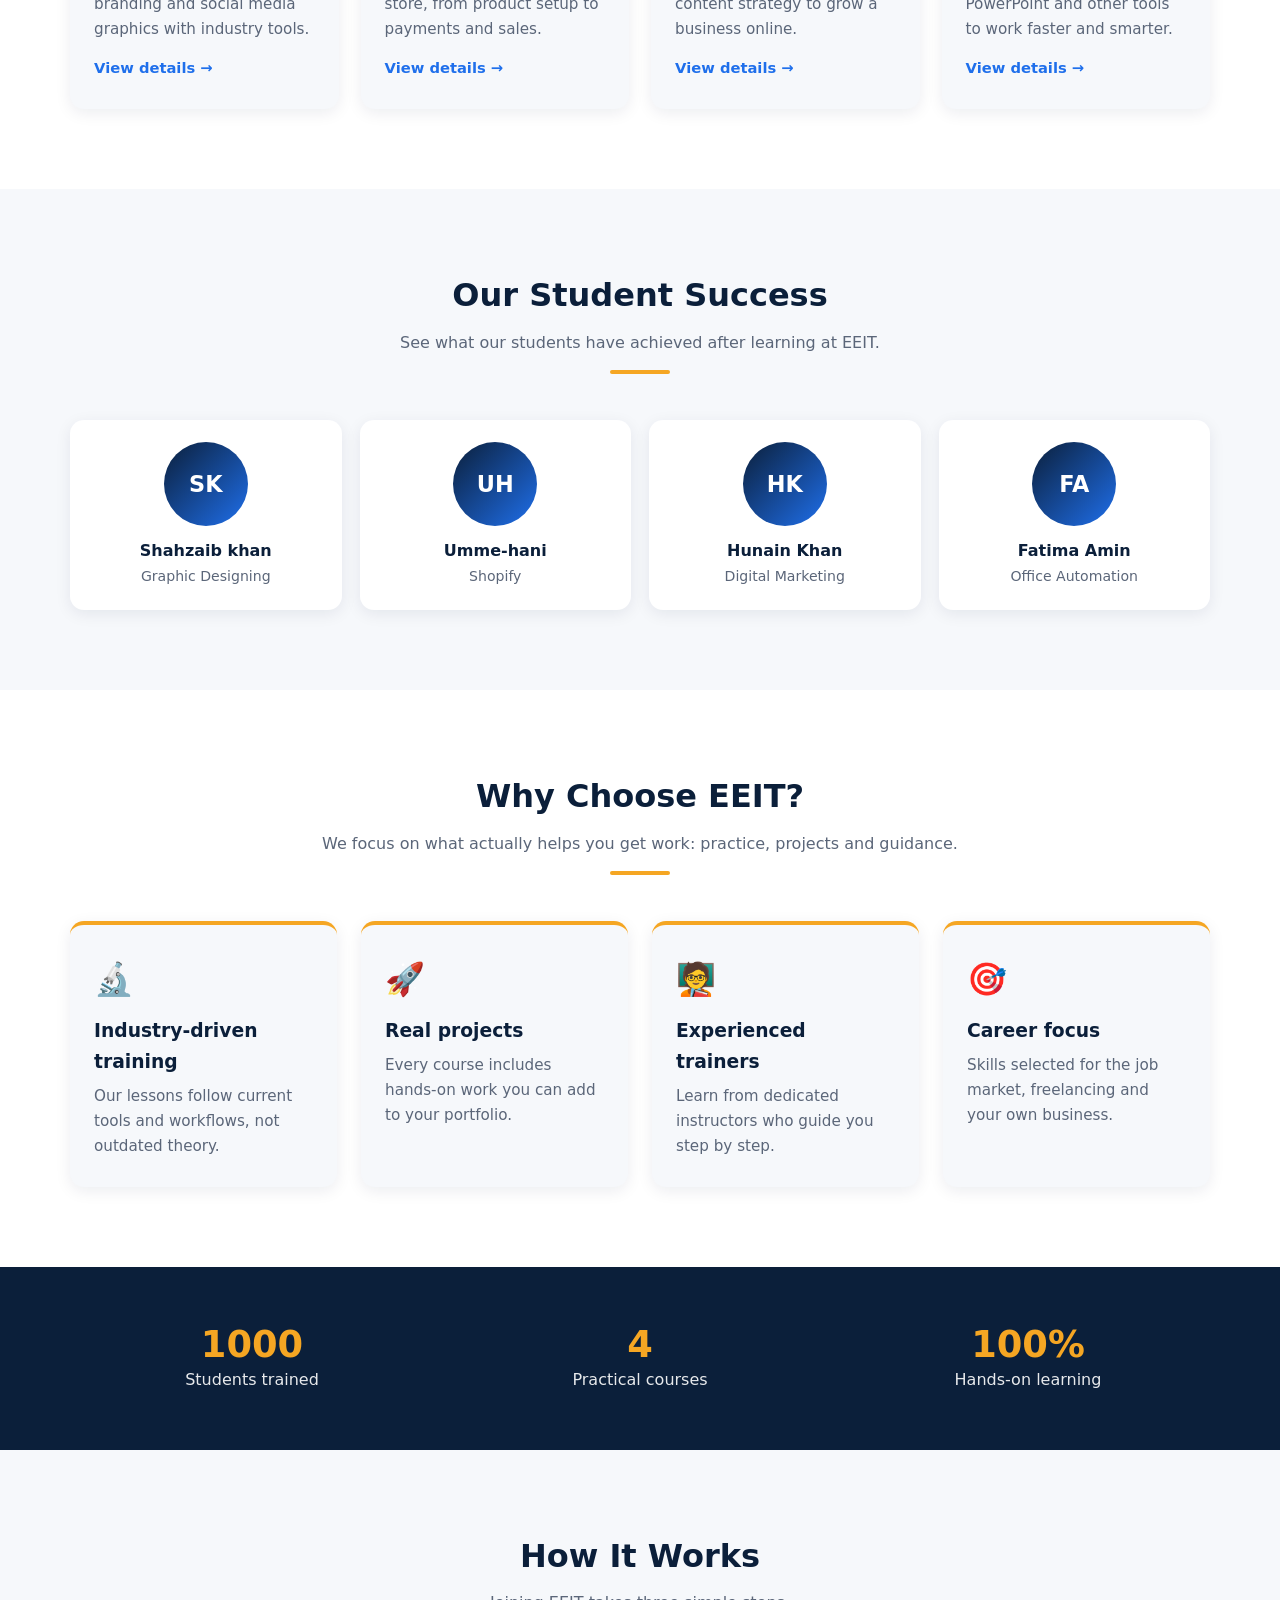
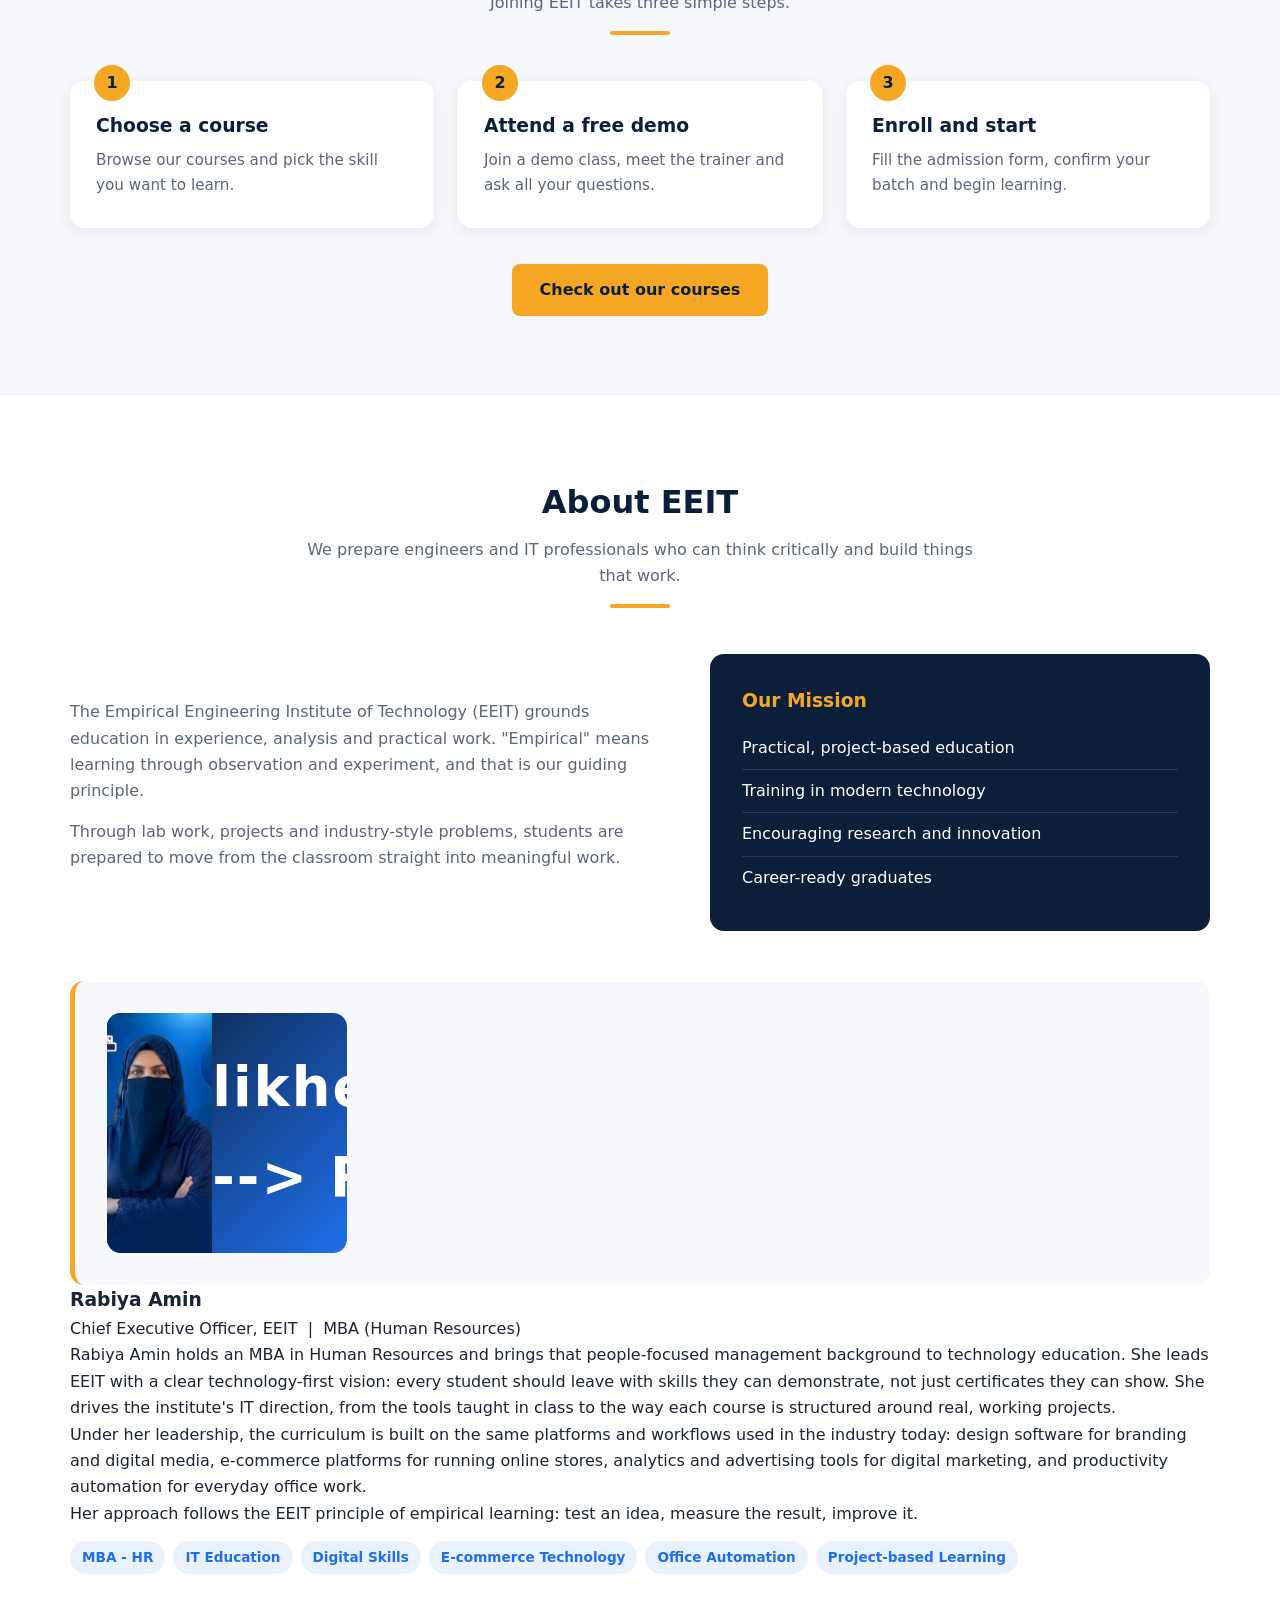
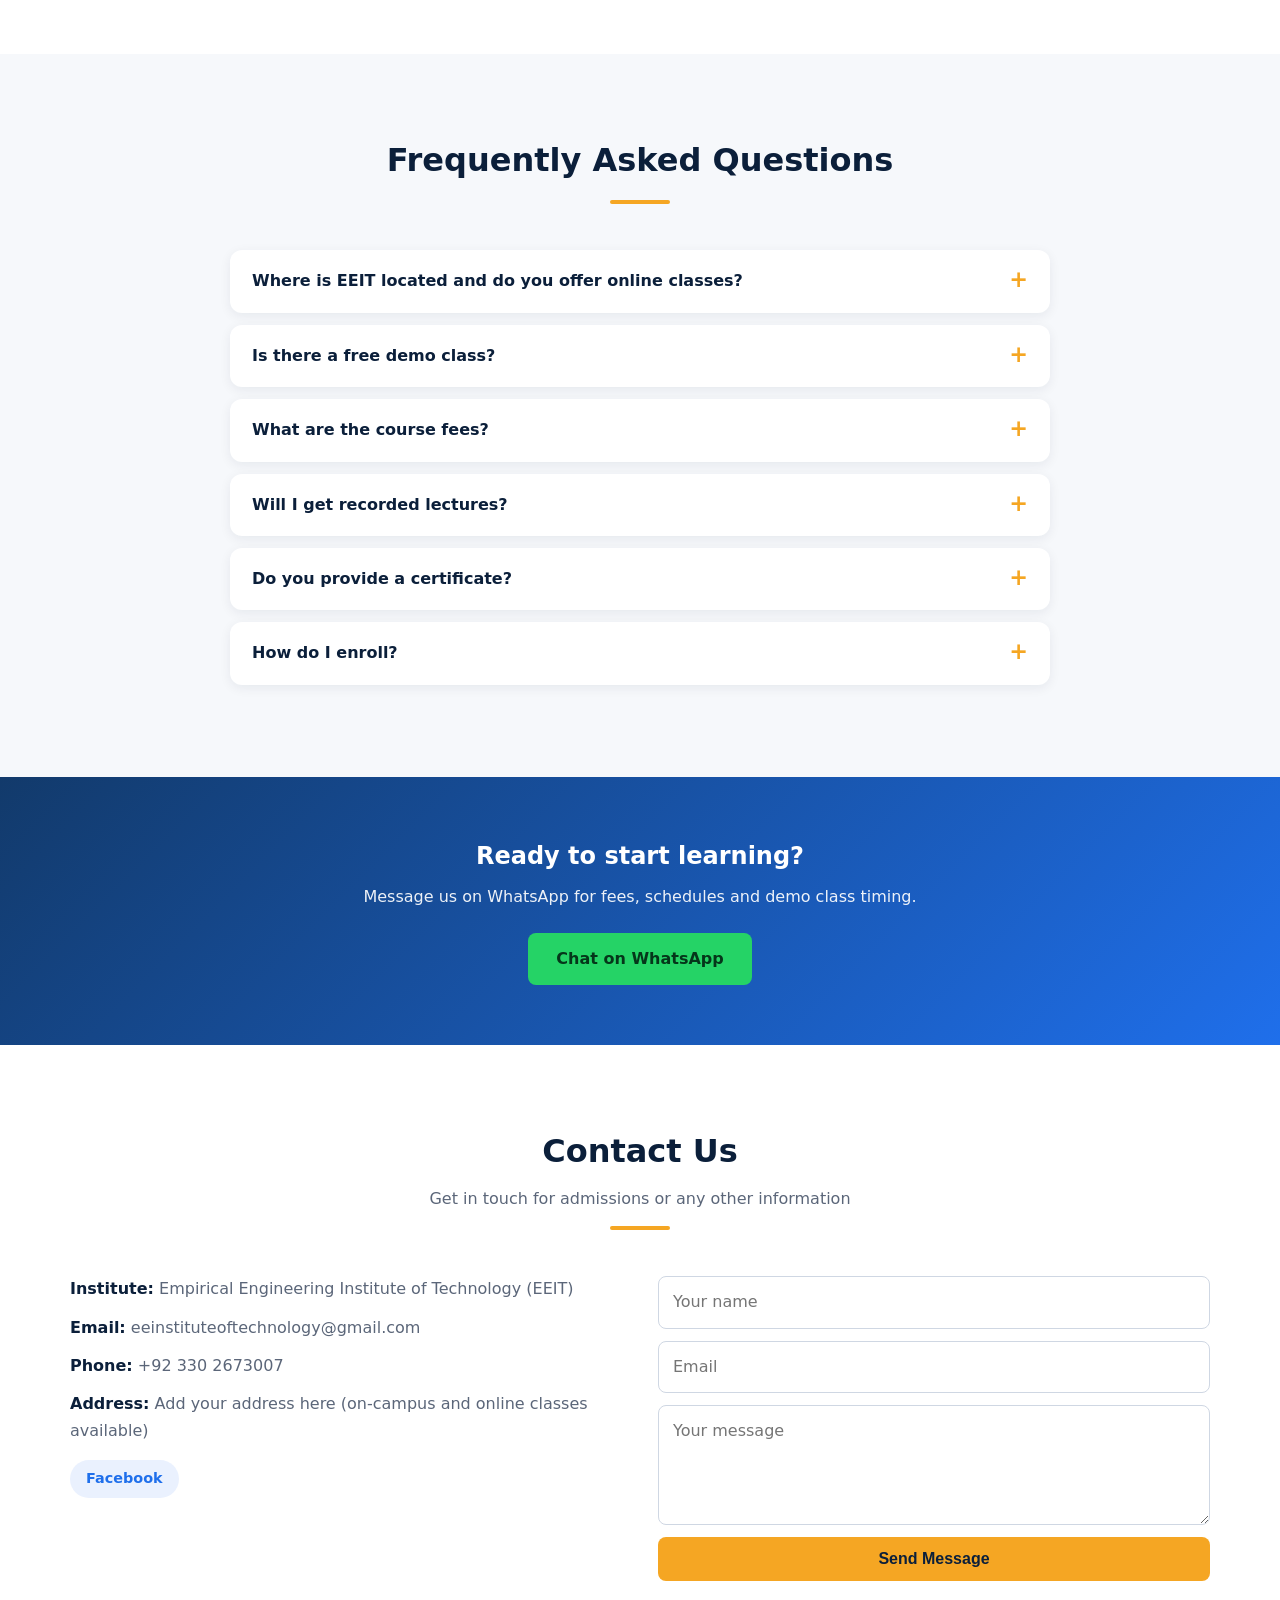
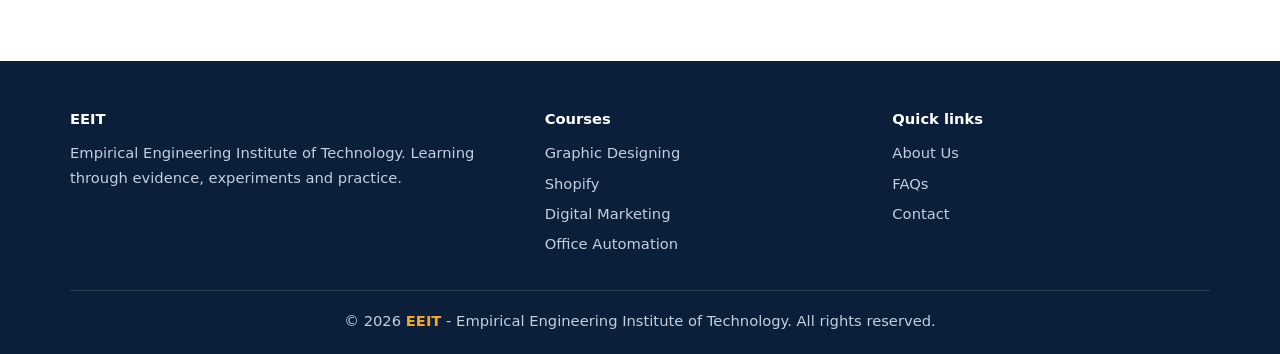
==== commit 0b7a37b5: "Update index.html" ====
--- a/index.html
+++ b/index.html
@@ -347,6 +347,7 @@
         <!-- Photo: RA ki jagah--> <img src="rabiya.jpg" alt="Rabiya Amin"> likhein -->
         RA
       </div>
+      </div>
       <div>
         <h3>Rabiya Amin</h3>
         <div class="role">Chief Executive Officer, EEIT &nbsp;|&nbsp; MBA (Human Resources)</div>
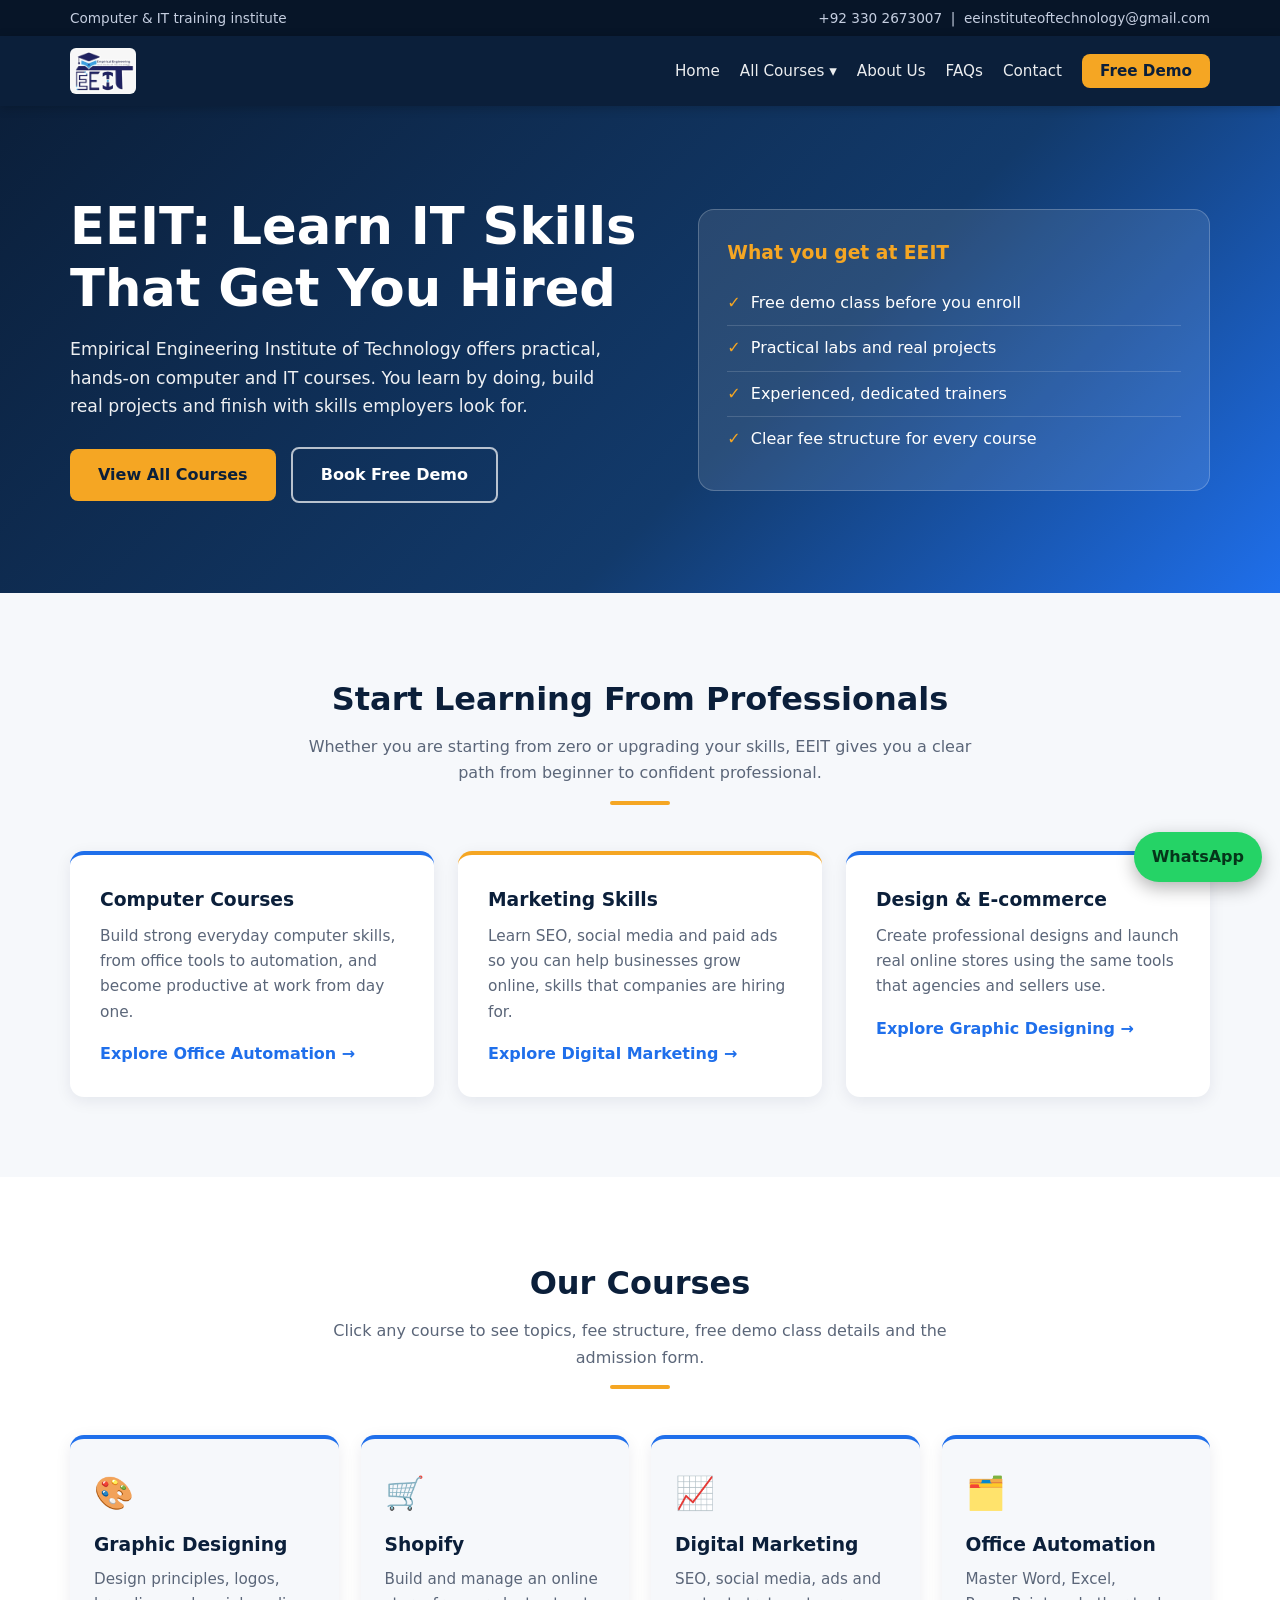
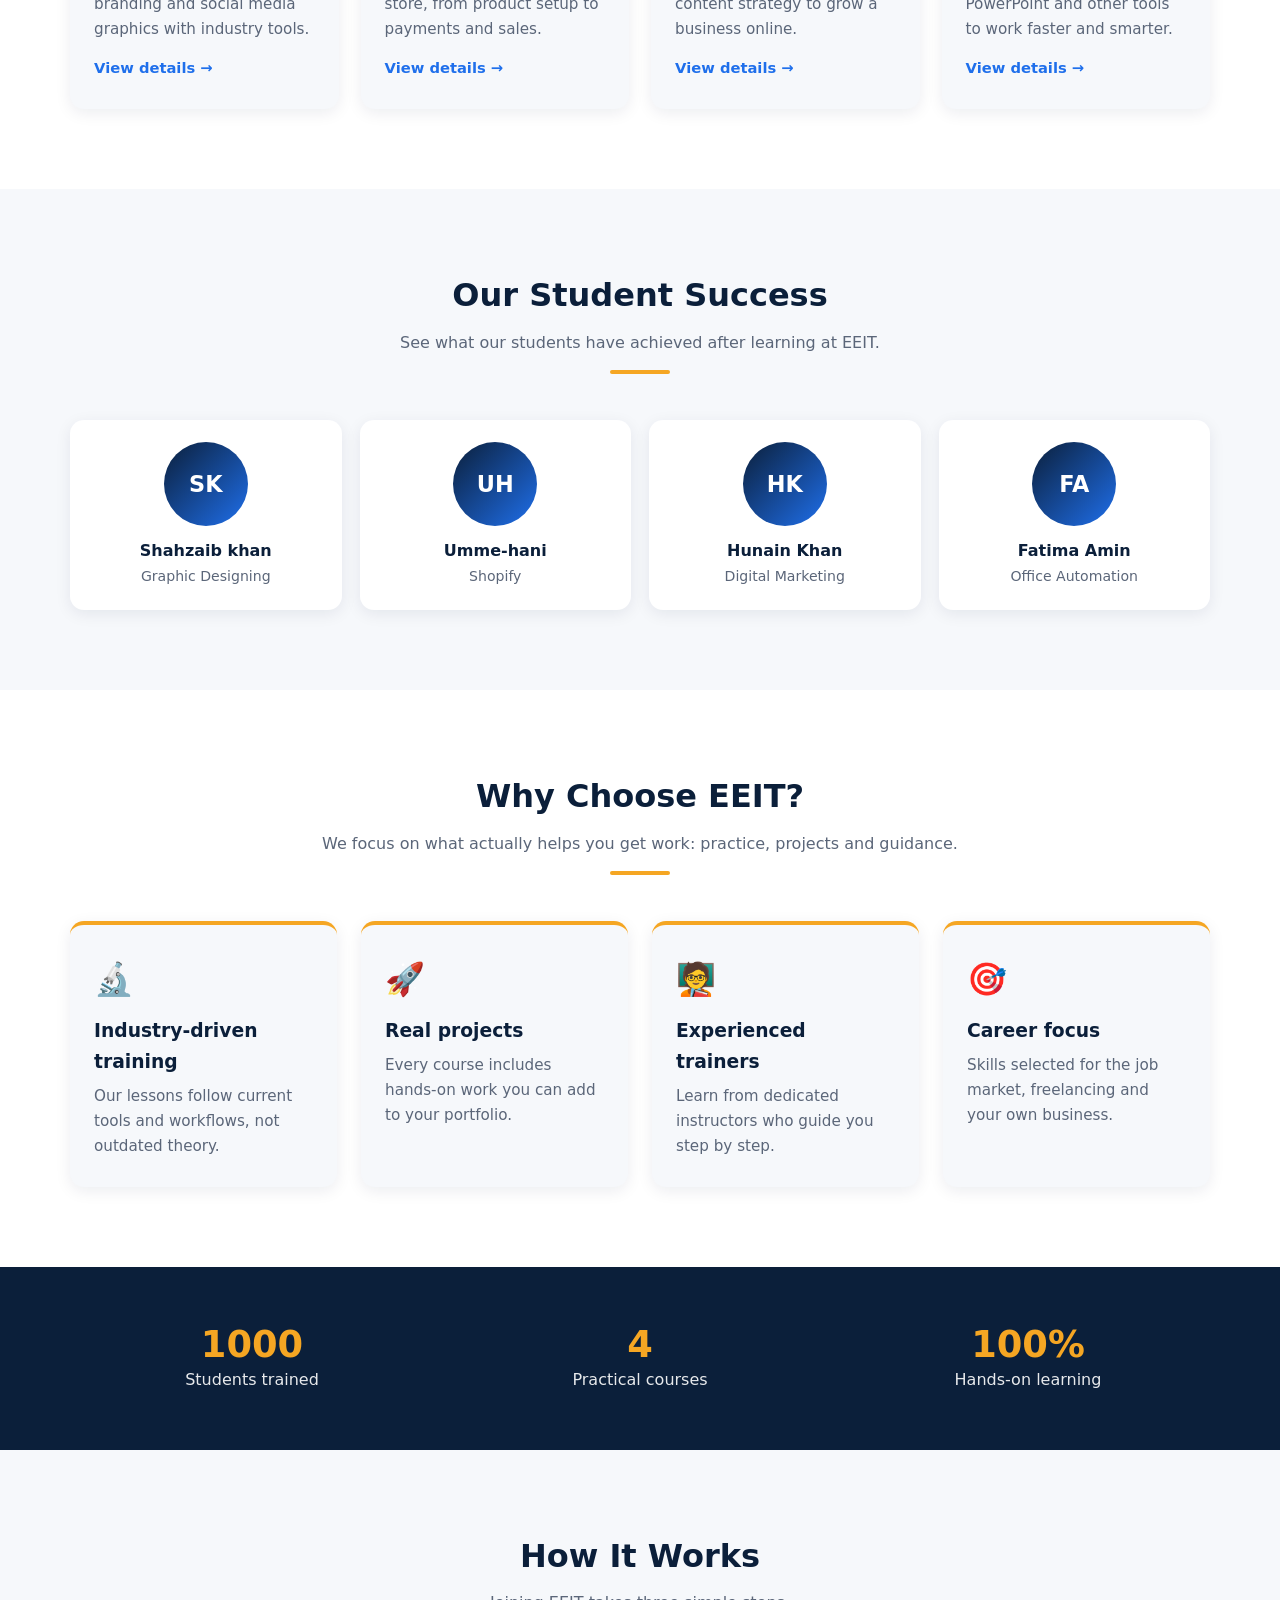
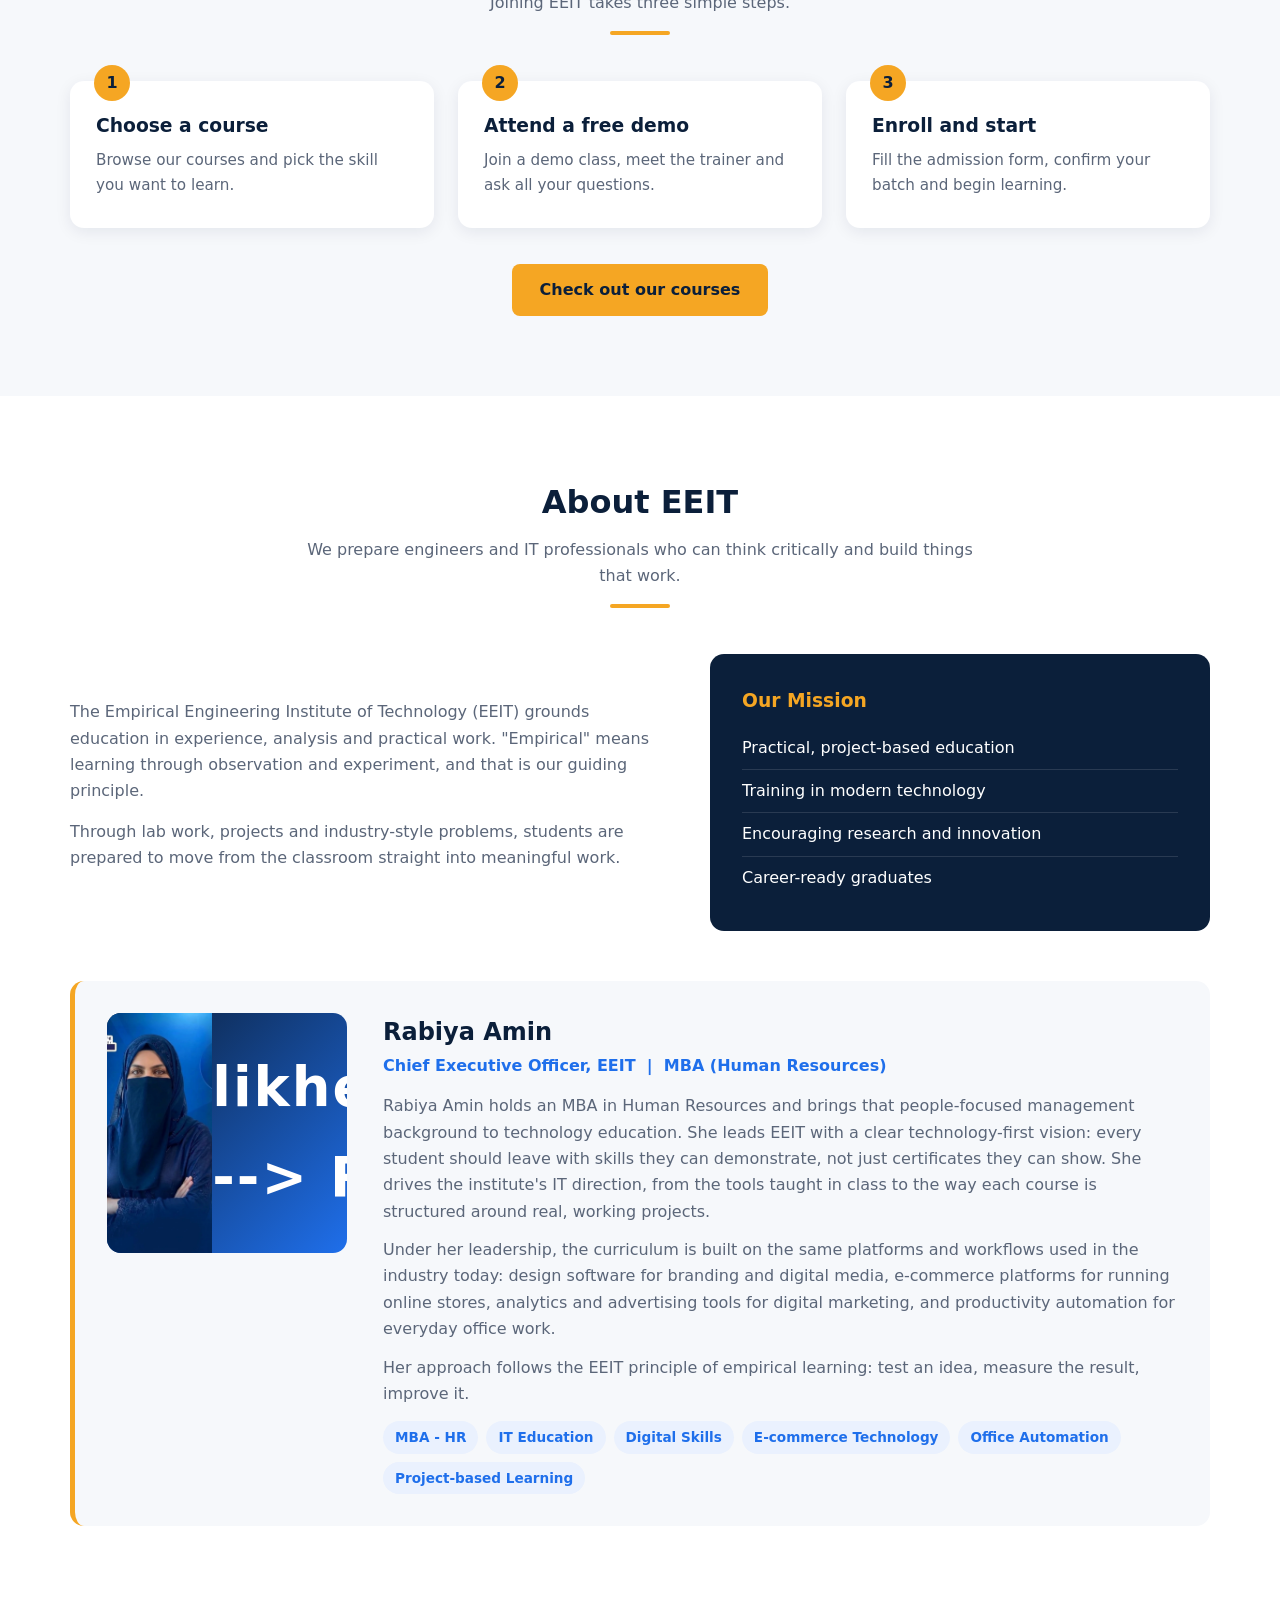
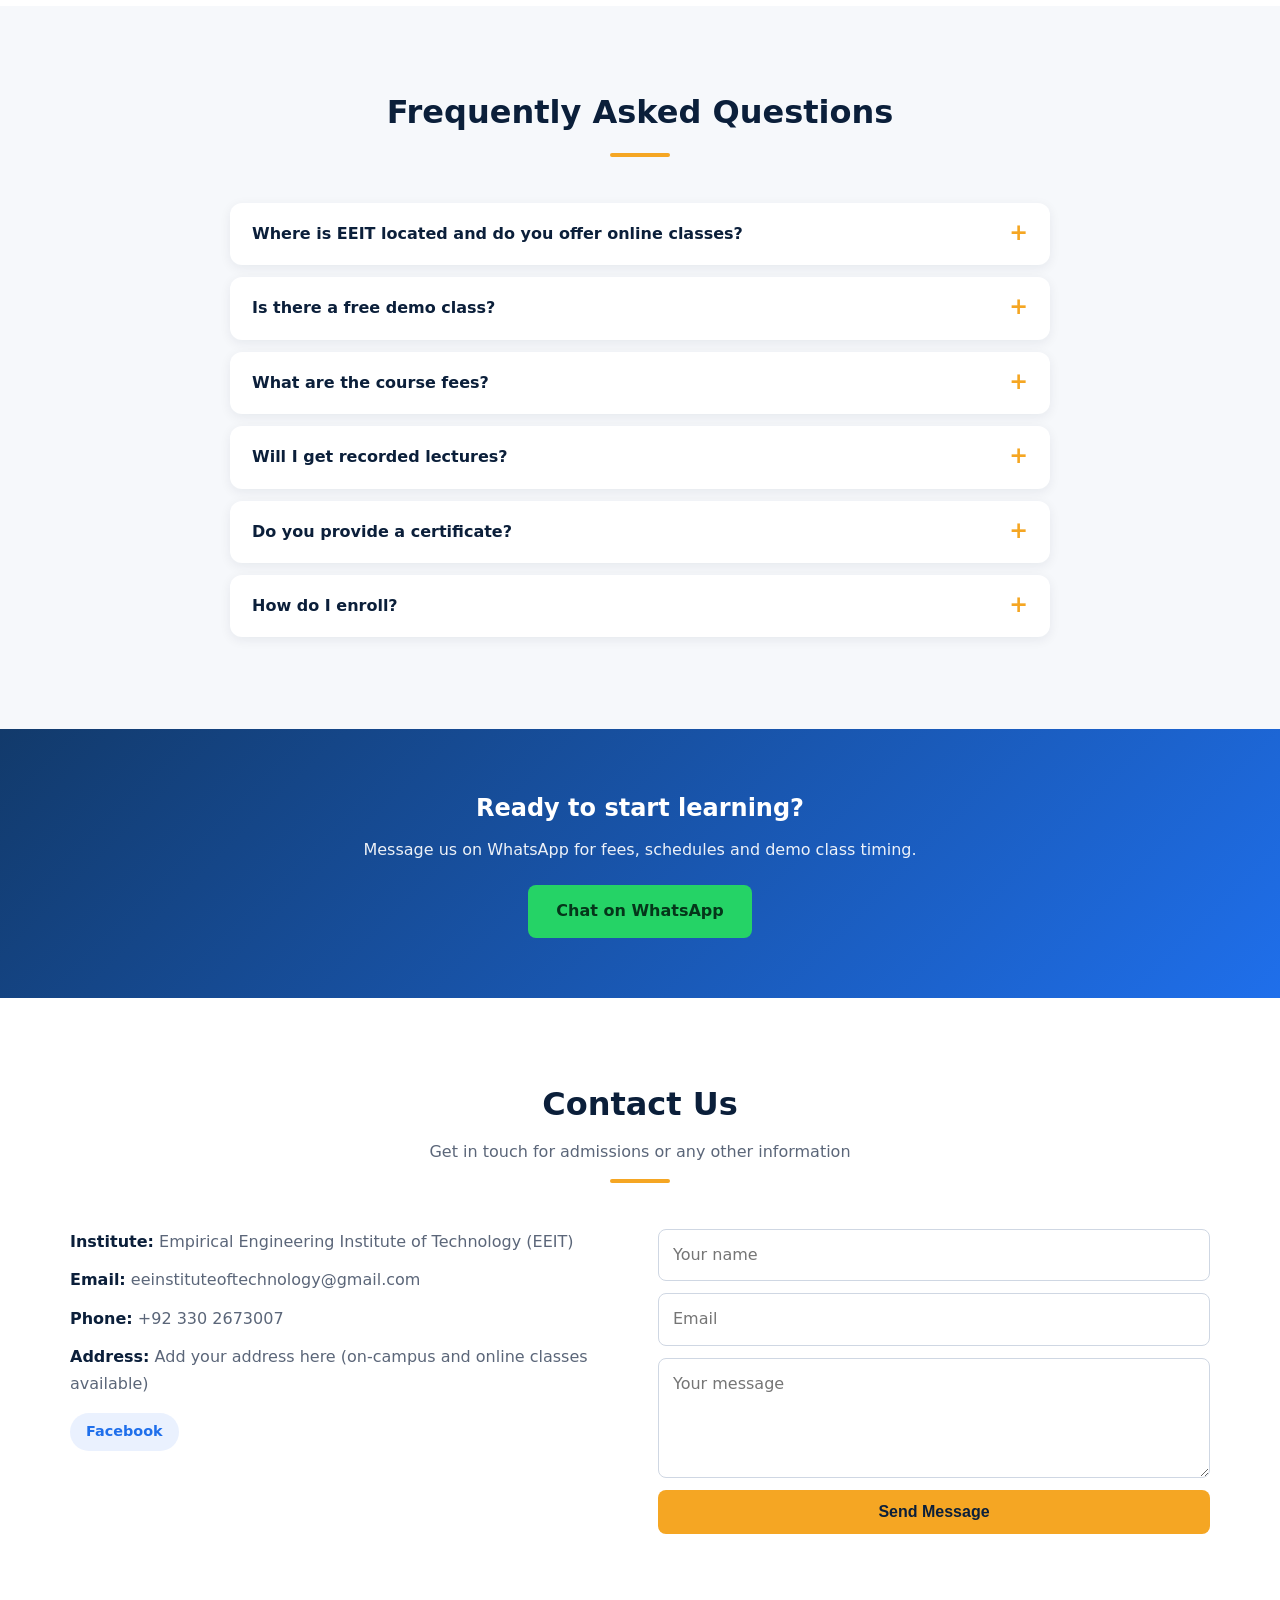
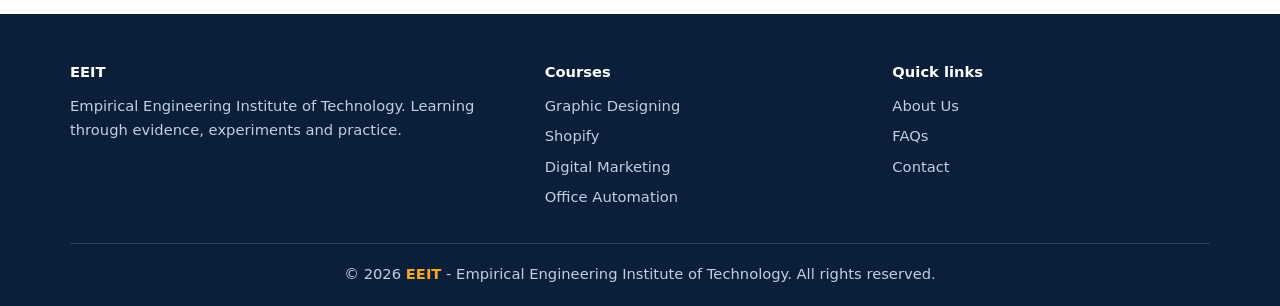
==== commit 57294dd4: "Update index.html" ====
--- a/index.html
+++ b/index.html
@@ -344,9 +344,9 @@
     </div>
      <div class="ceo" id="ceo">
       <div class="ceo-photo">
-        <!-- Photo: RA ki jagah--> <img src="rabiya.jpg" alt="Rabiya Amin"> likhein -->
+        <!-- Photo: RA ki jagah--> <img src="rabiya.jpg" alt="Rabiya Amin"></img> likhein -->
         RA
-      </div>
+      
       </div>
       <div>
         <h3>Rabiya Amin</h3>
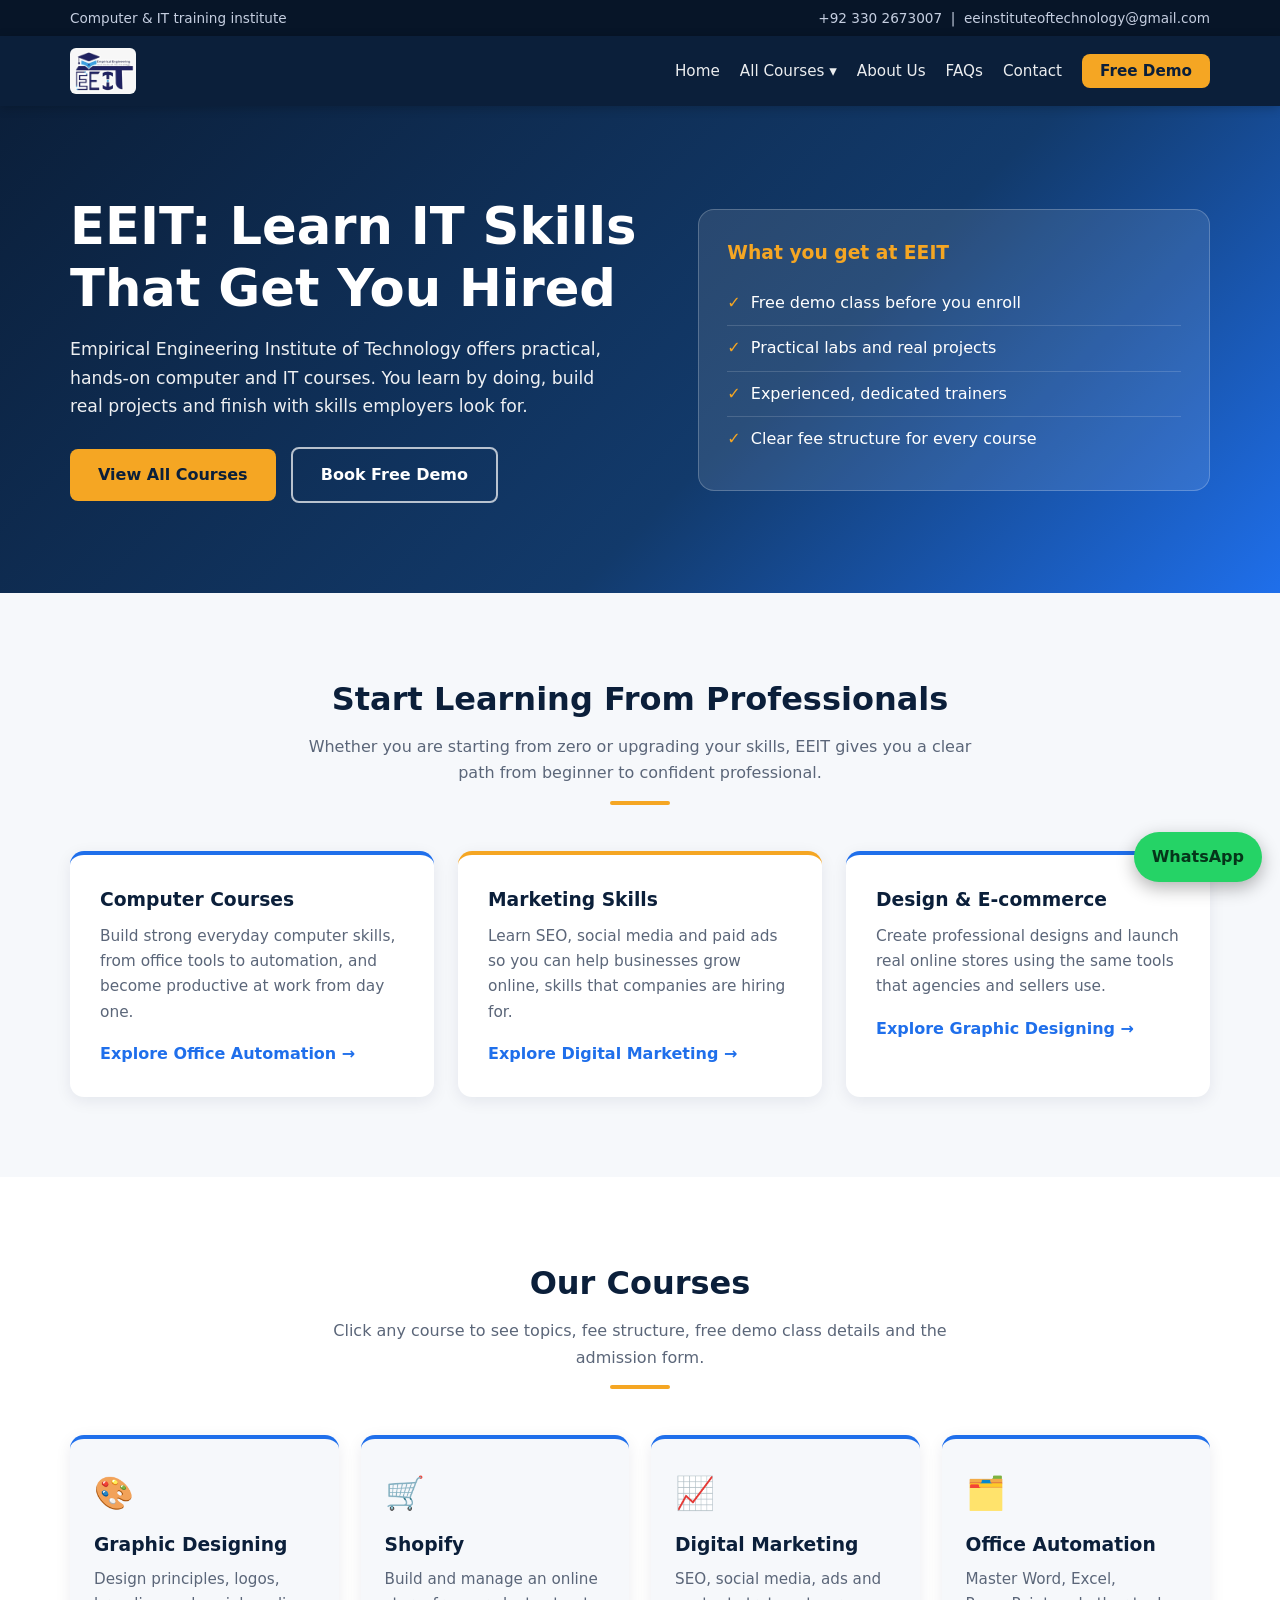
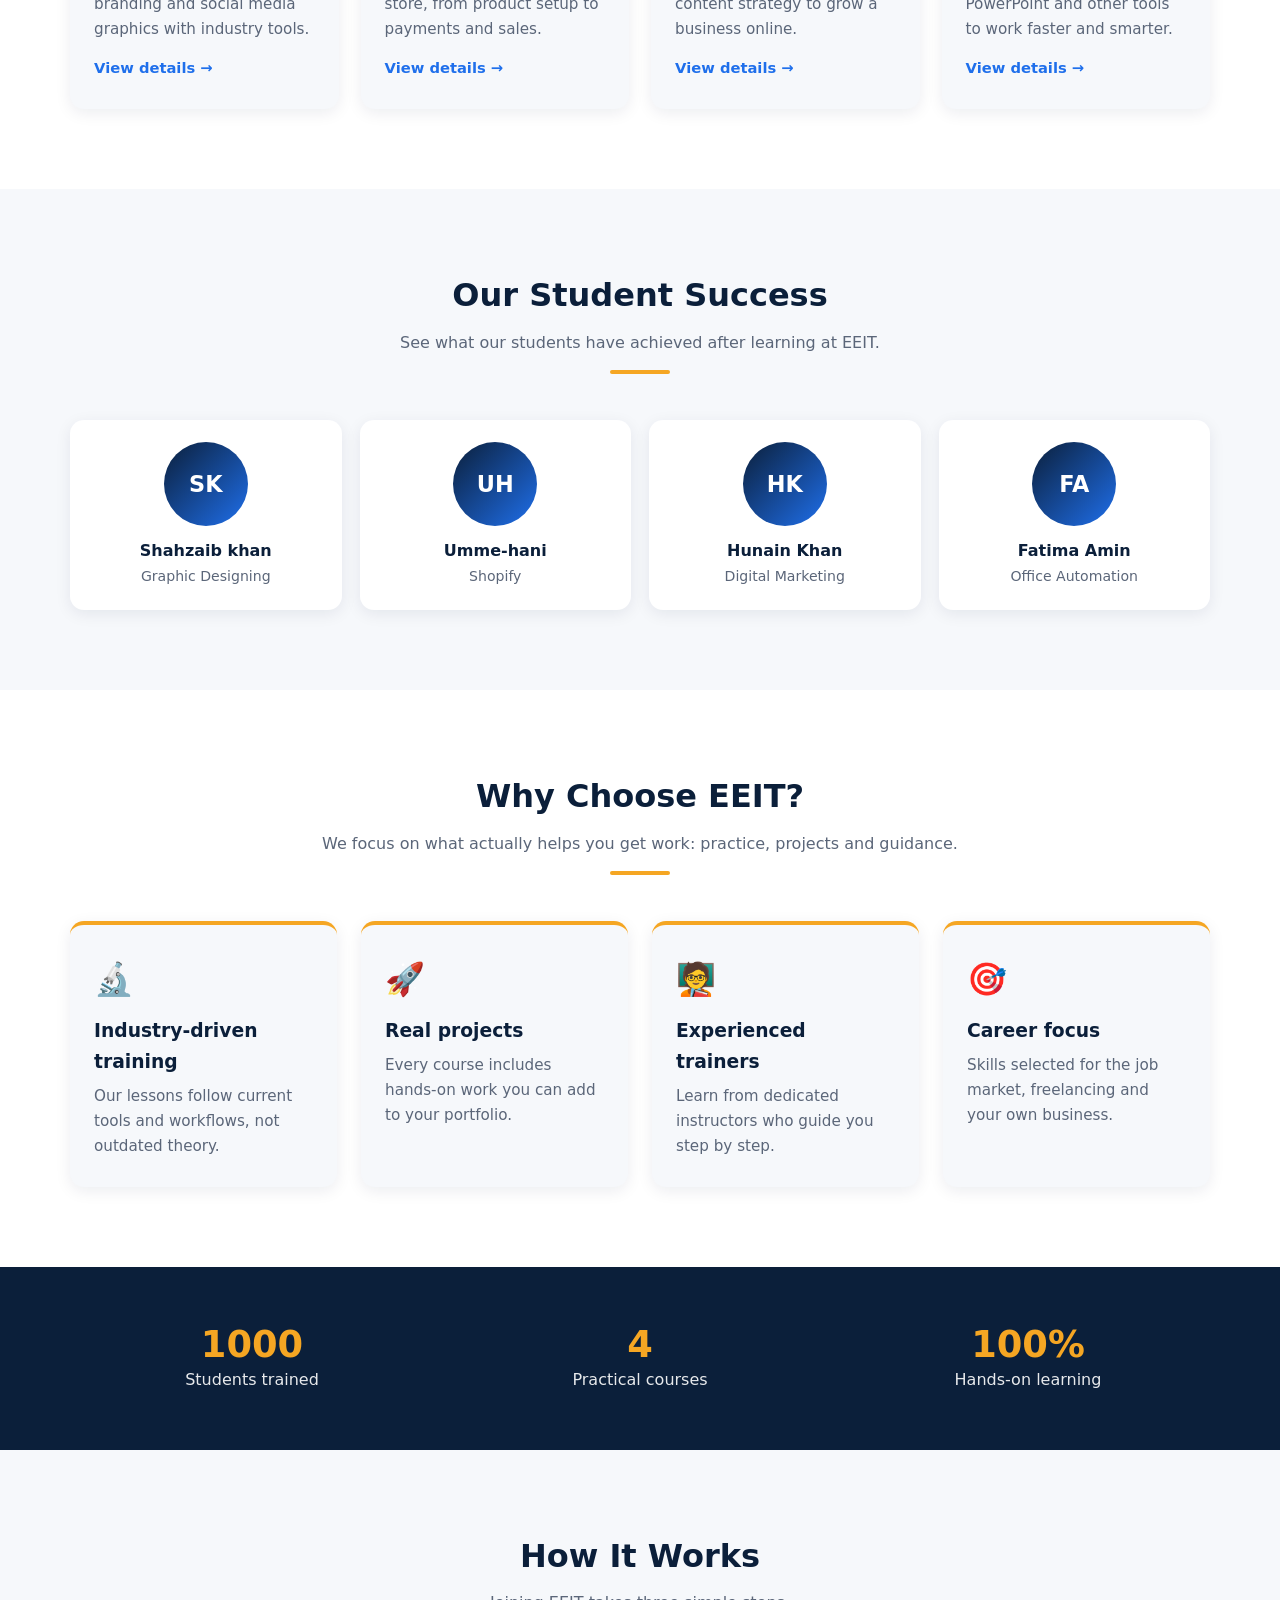
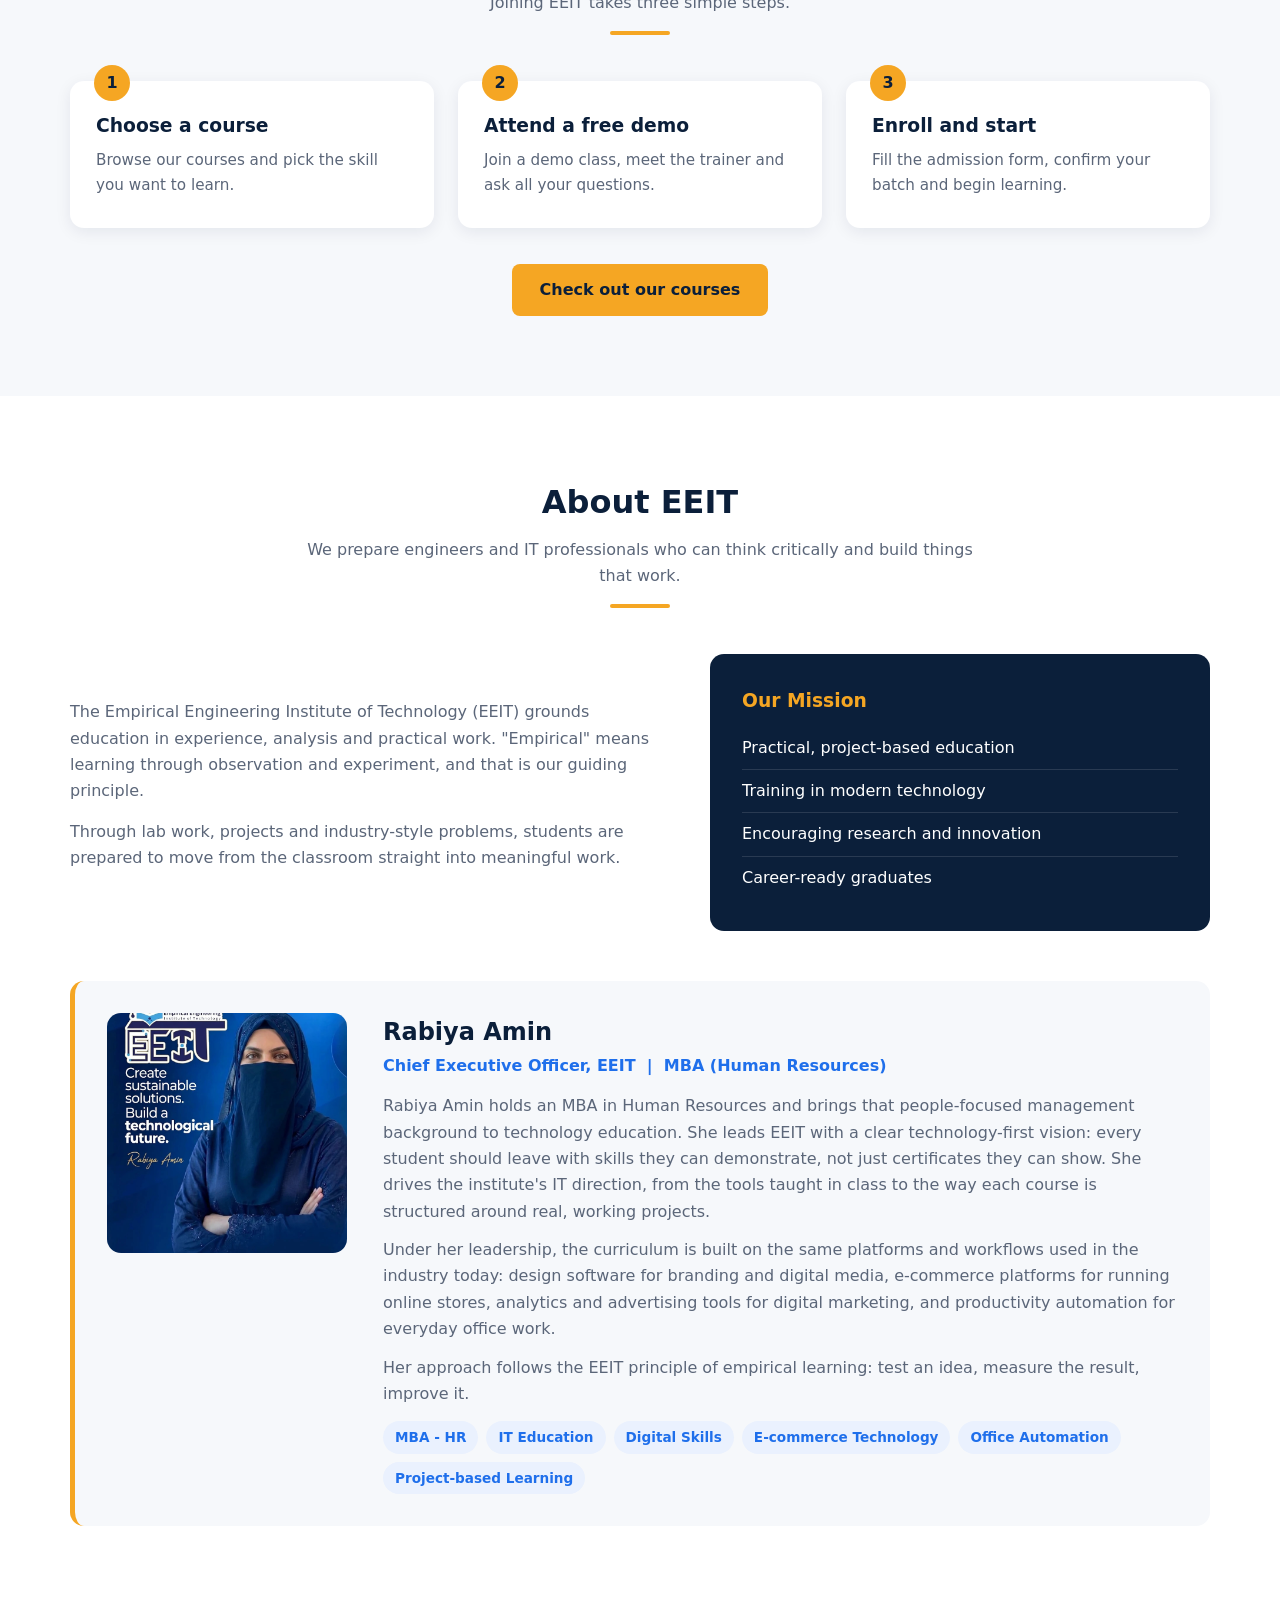
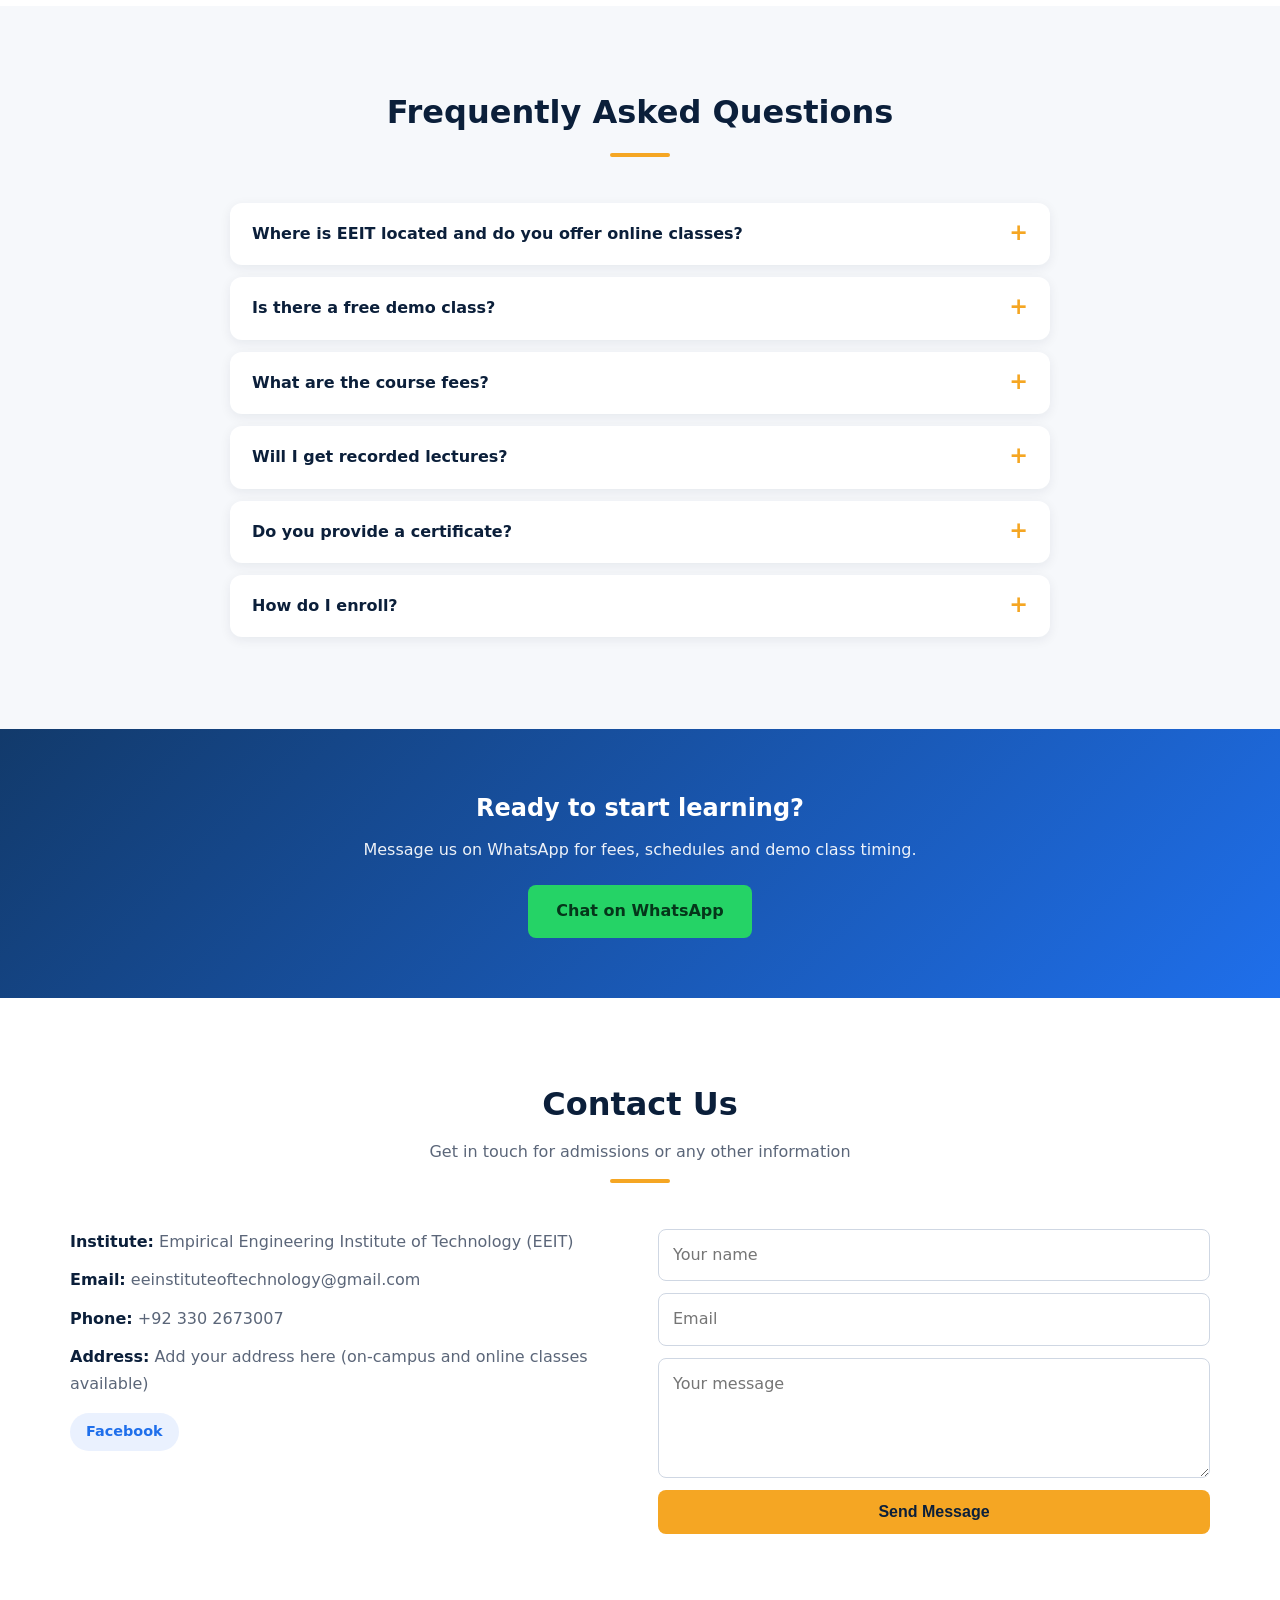
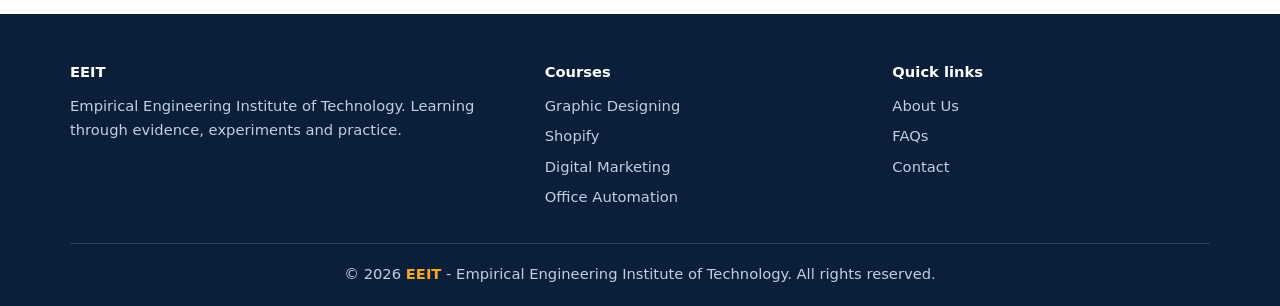
==== commit 9e587185: "Update index.html" ====
--- a/index.html
+++ b/index.html
@@ -344,9 +344,9 @@
     </div>
      <div class="ceo" id="ceo">
       <div class="ceo-photo">
-        <!-- Photo: RA ki jagah--> <img src="rabiya.jpg" alt="Rabiya Amin"></img> likhein -->
-        RA
-      
+     <img src="rabiya.jpg"/>
+
+   
       </div>
       <div>
         <h3>Rabiya Amin</h3>
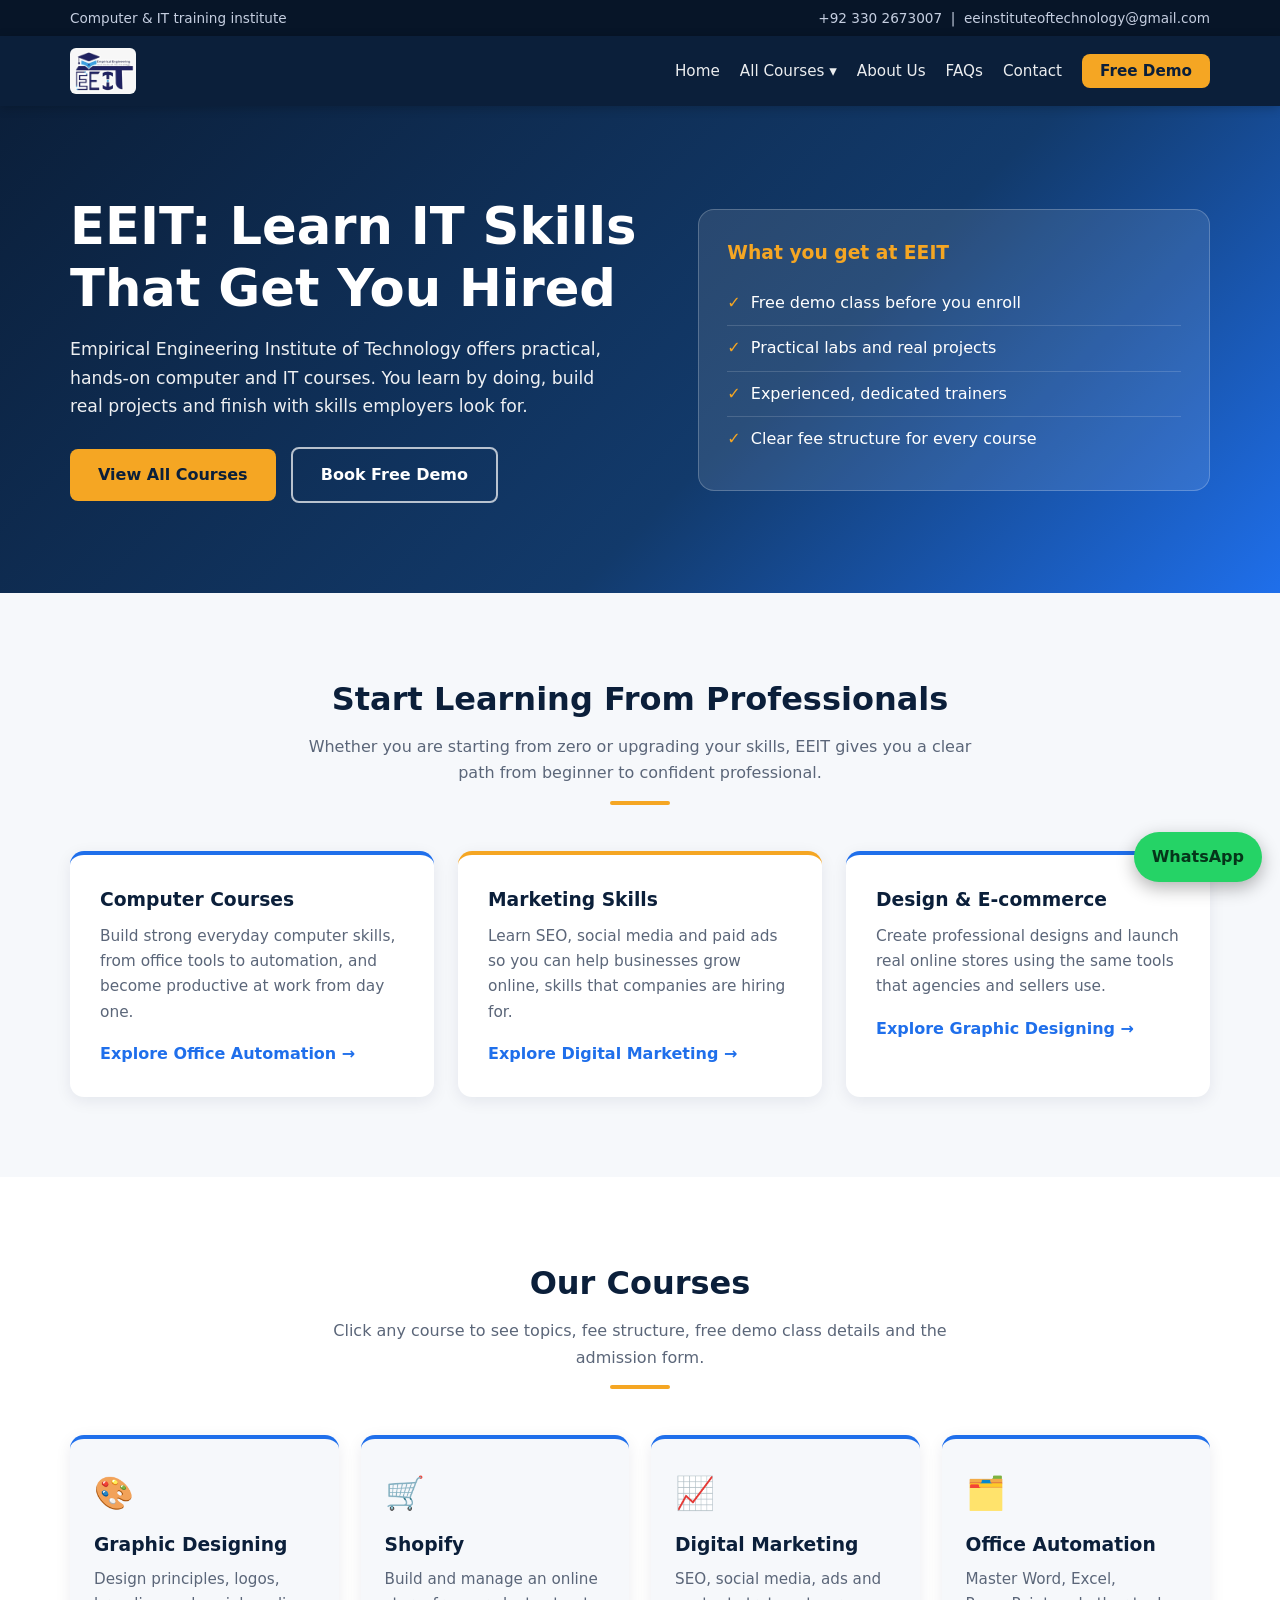
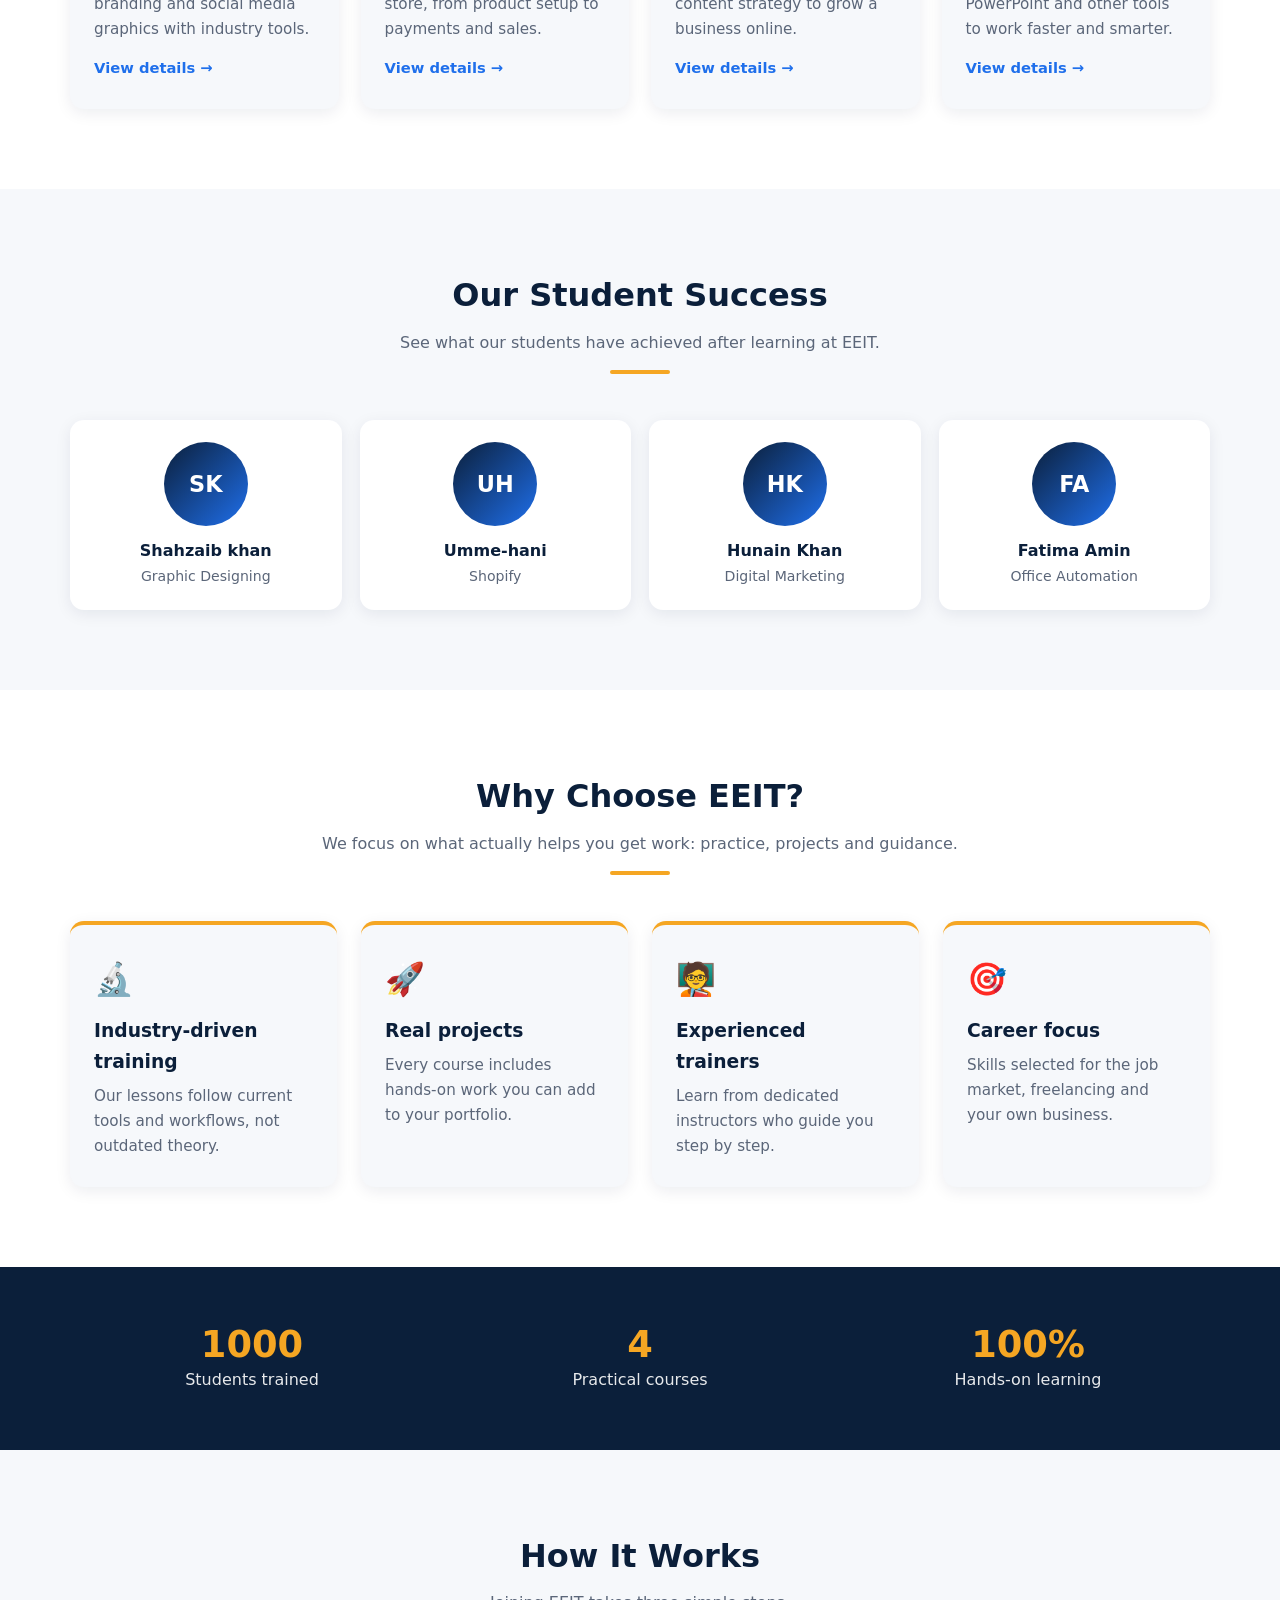
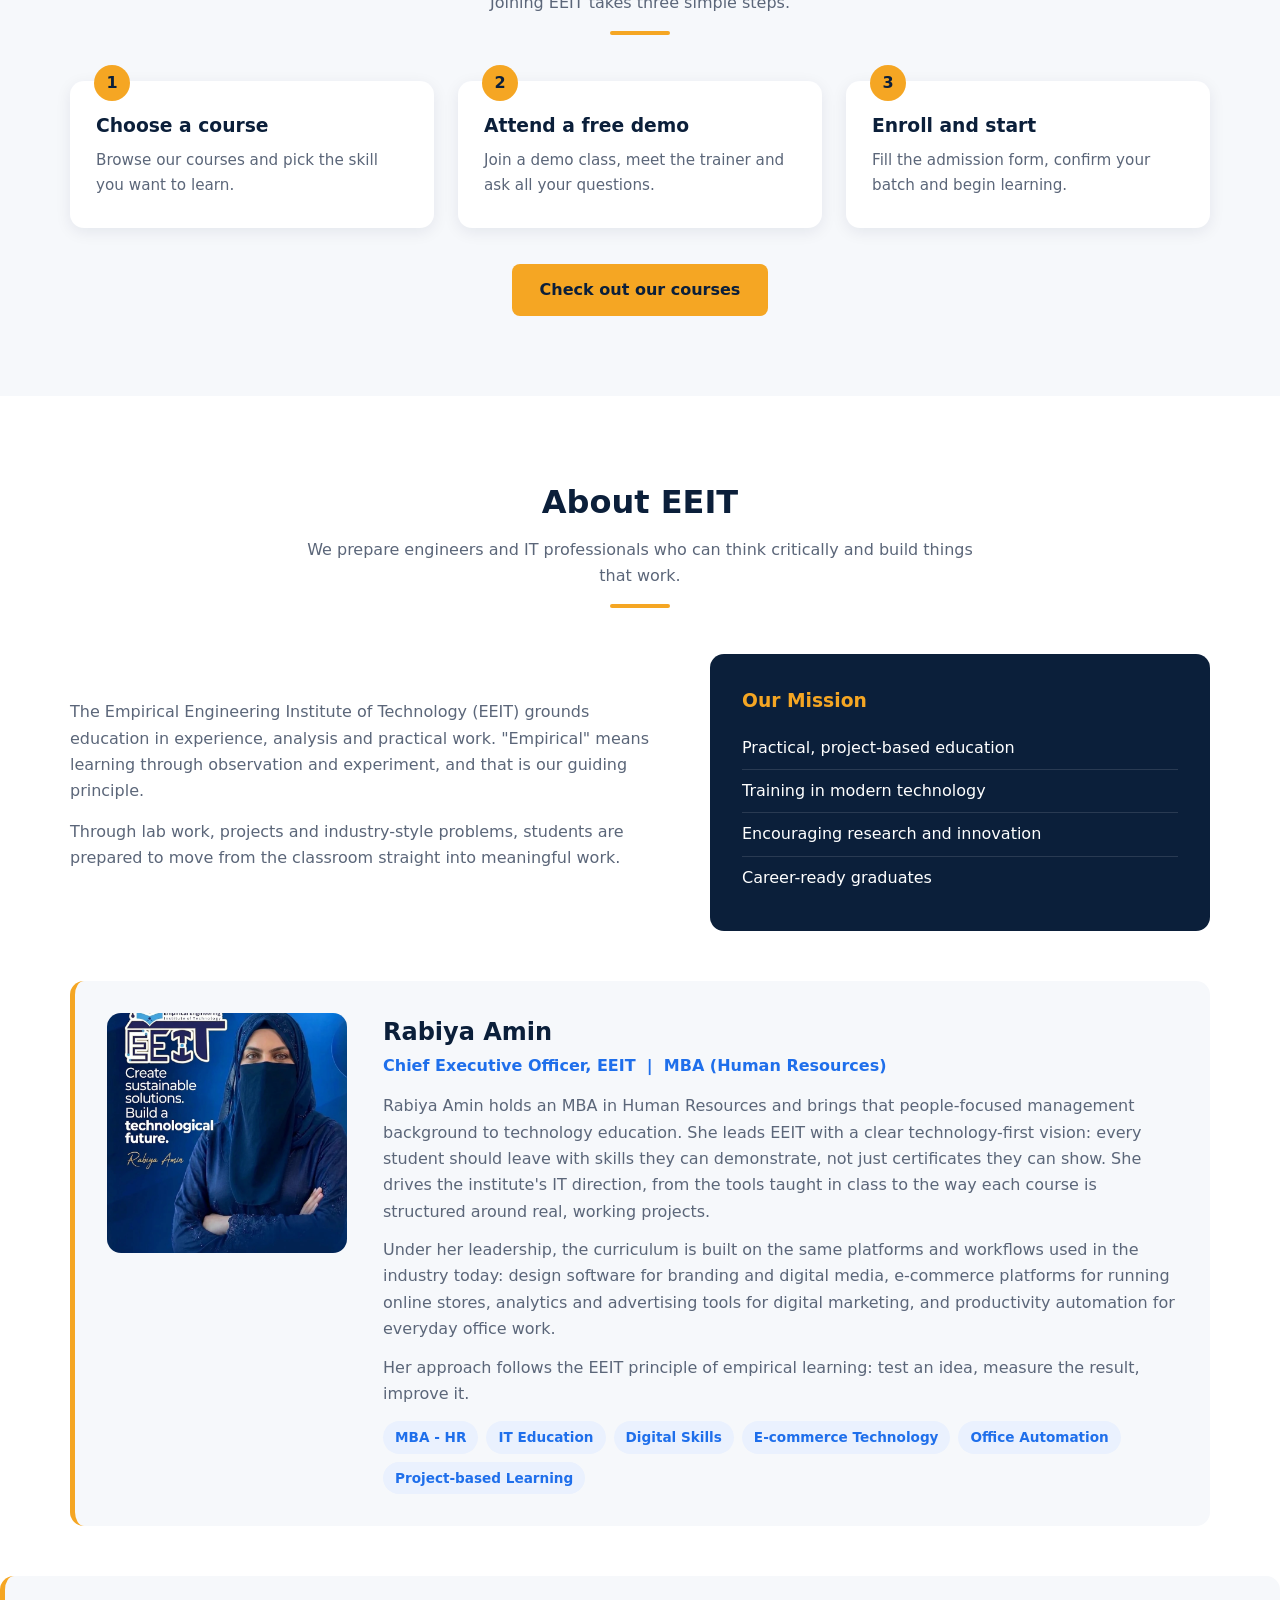
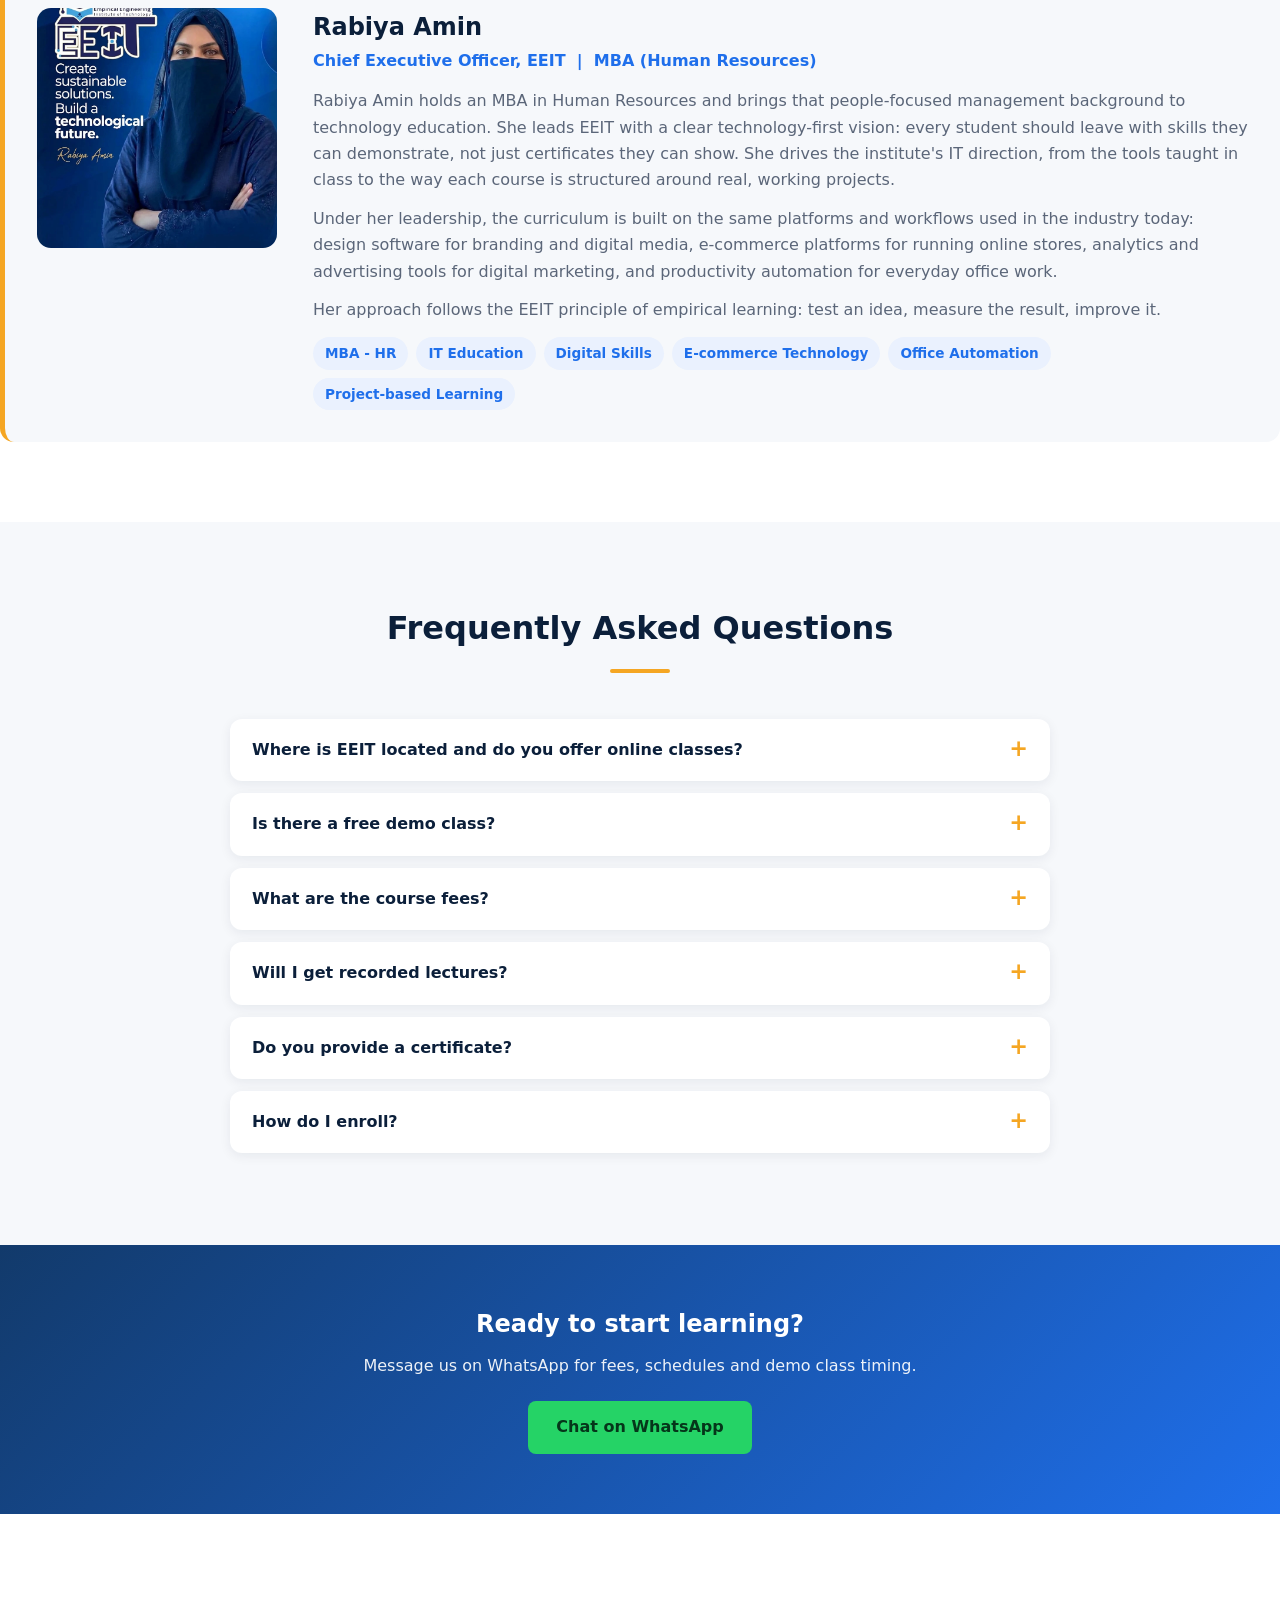
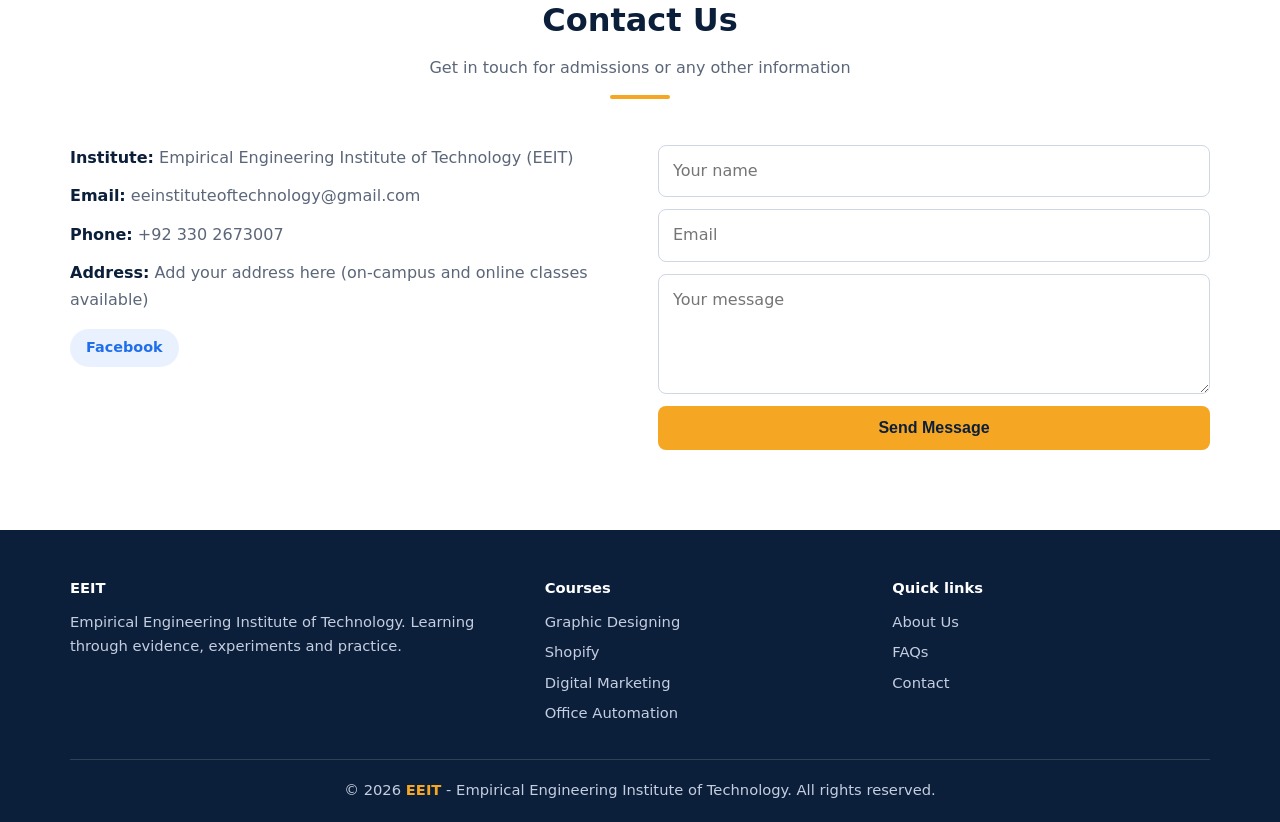
==== commit e1dce66a: "Update index.html" ====
--- a/index.html
+++ b/index.html
@@ -358,6 +358,22 @@
       </div>
     </div>
   </div>
+     <div class="ceo" id="ceo">
+      <div class="ceo-photo">
+     <img src="rabiya.jpg"/>
+
+   
+      </div>
+      <div>
+        <h3>Rabiya Amin</h3>
+        <div class="role">Chief Executive Officer, EEIT &nbsp;|&nbsp; MBA (Human Resources)</div>
+        <p>Rabiya Amin holds an MBA in Human Resources and brings that people-focused management background to technology education. She leads EEIT with a clear technology-first vision: every student should leave with skills they can demonstrate, not just certificates they can show. She drives the institute's IT direction, from the tools taught in class to the way each course is structured around real, working projects.</p>
+        <p>Under her leadership, the curriculum is built on the same platforms and workflows used in the industry today: design software for branding and digital media, e-commerce platforms for running online stores, analytics and advertising tools for digital marketing, and productivity automation for everyday office work.</p>
+        <p>Her approach follows the EEIT principle of empirical learning: test an idea, measure the result, improve it.</p>
+        <div class="tags"><span>MBA - HR</span><span>IT Education</span><span>Digital Skills</span><span>E-commerce Technology</span><span>Office Automation</span><span>Project-based Learning</span></div>
+      </div>
+    </div>
+  </div>
 </section>
 
 <!-- FAQ -->
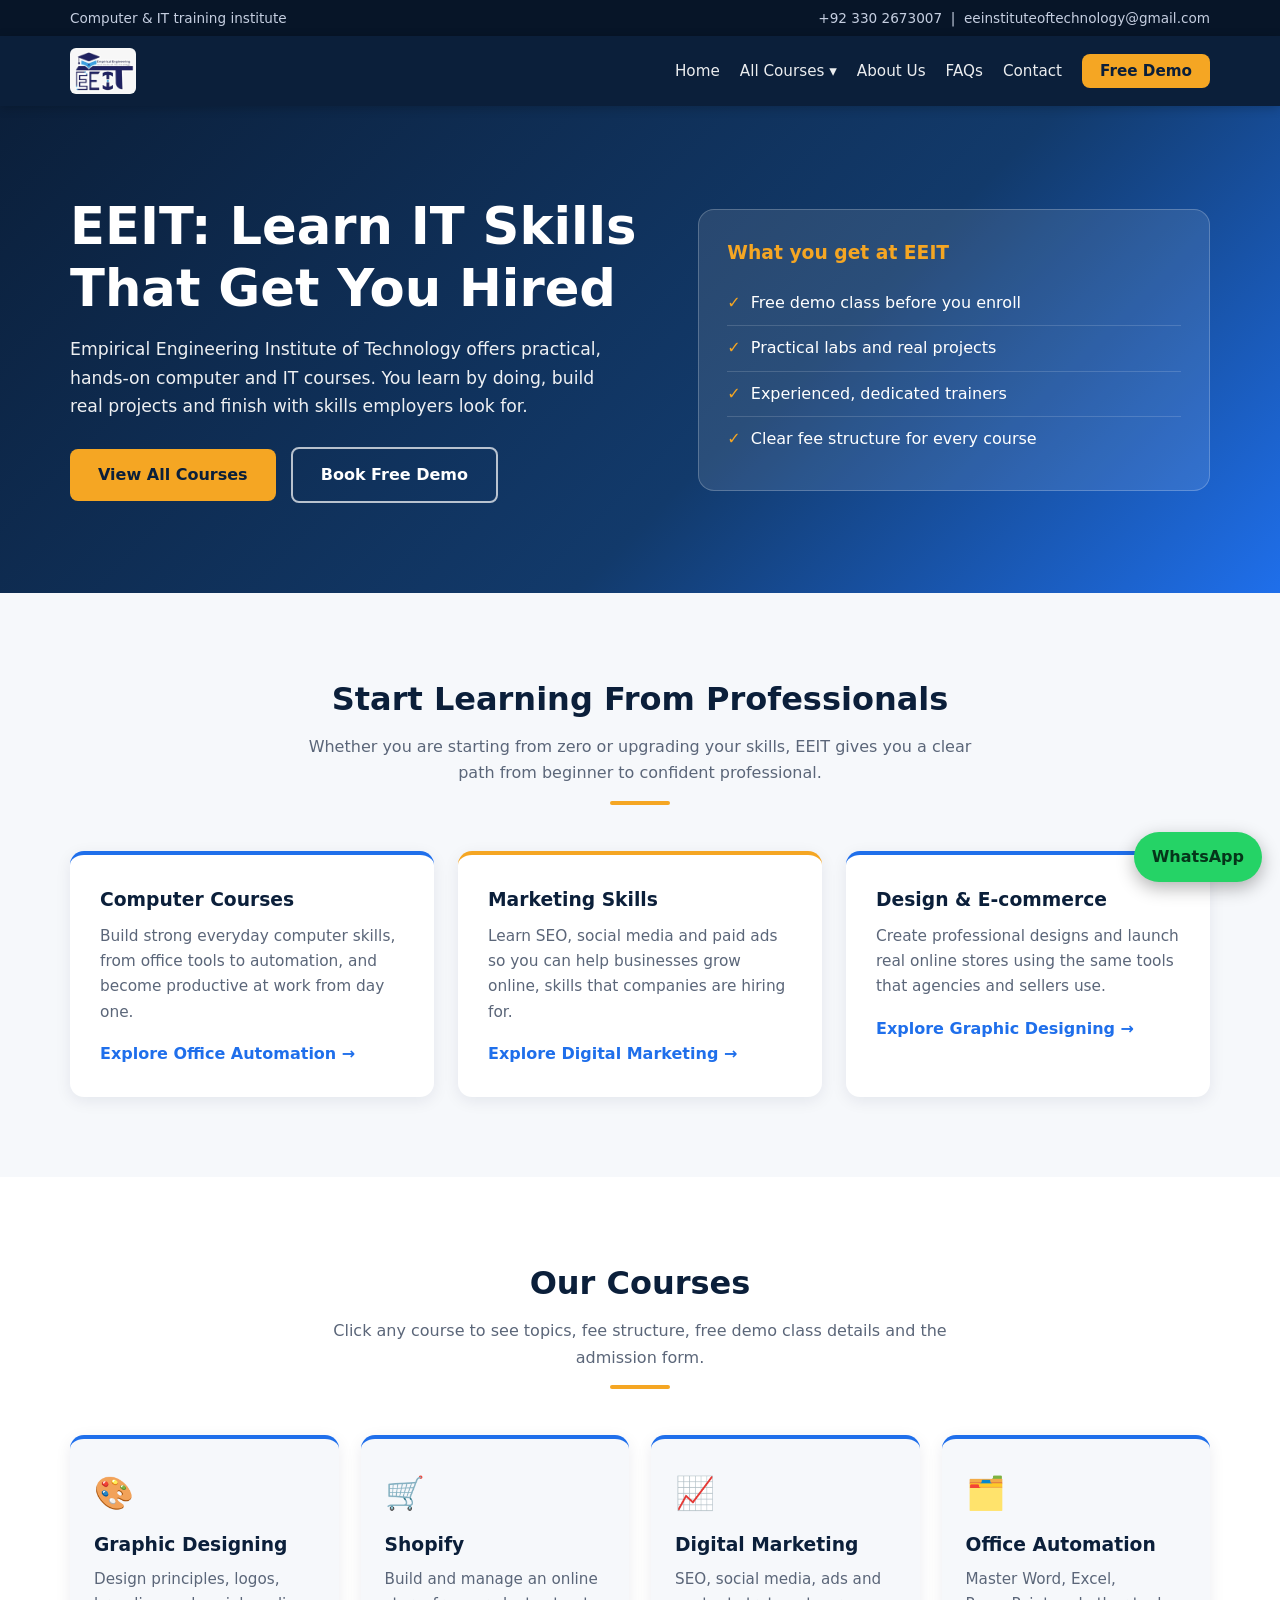
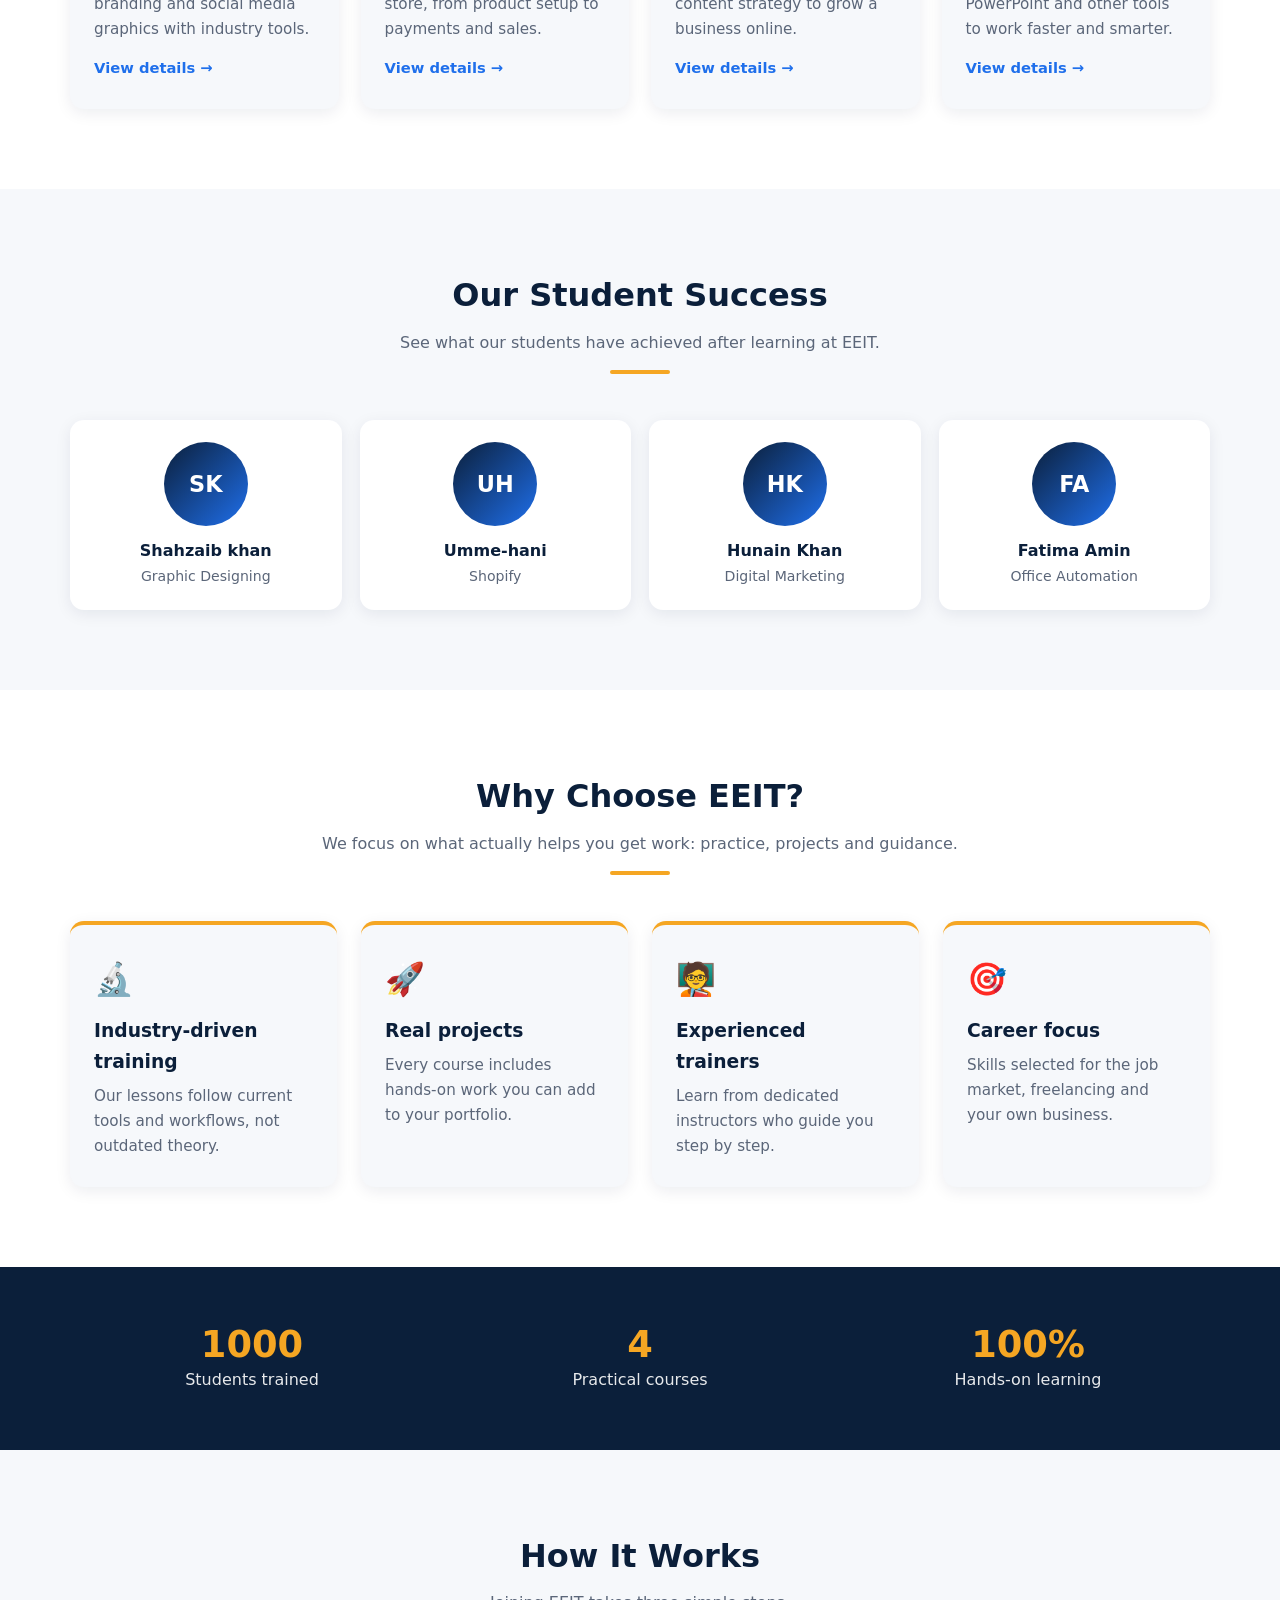
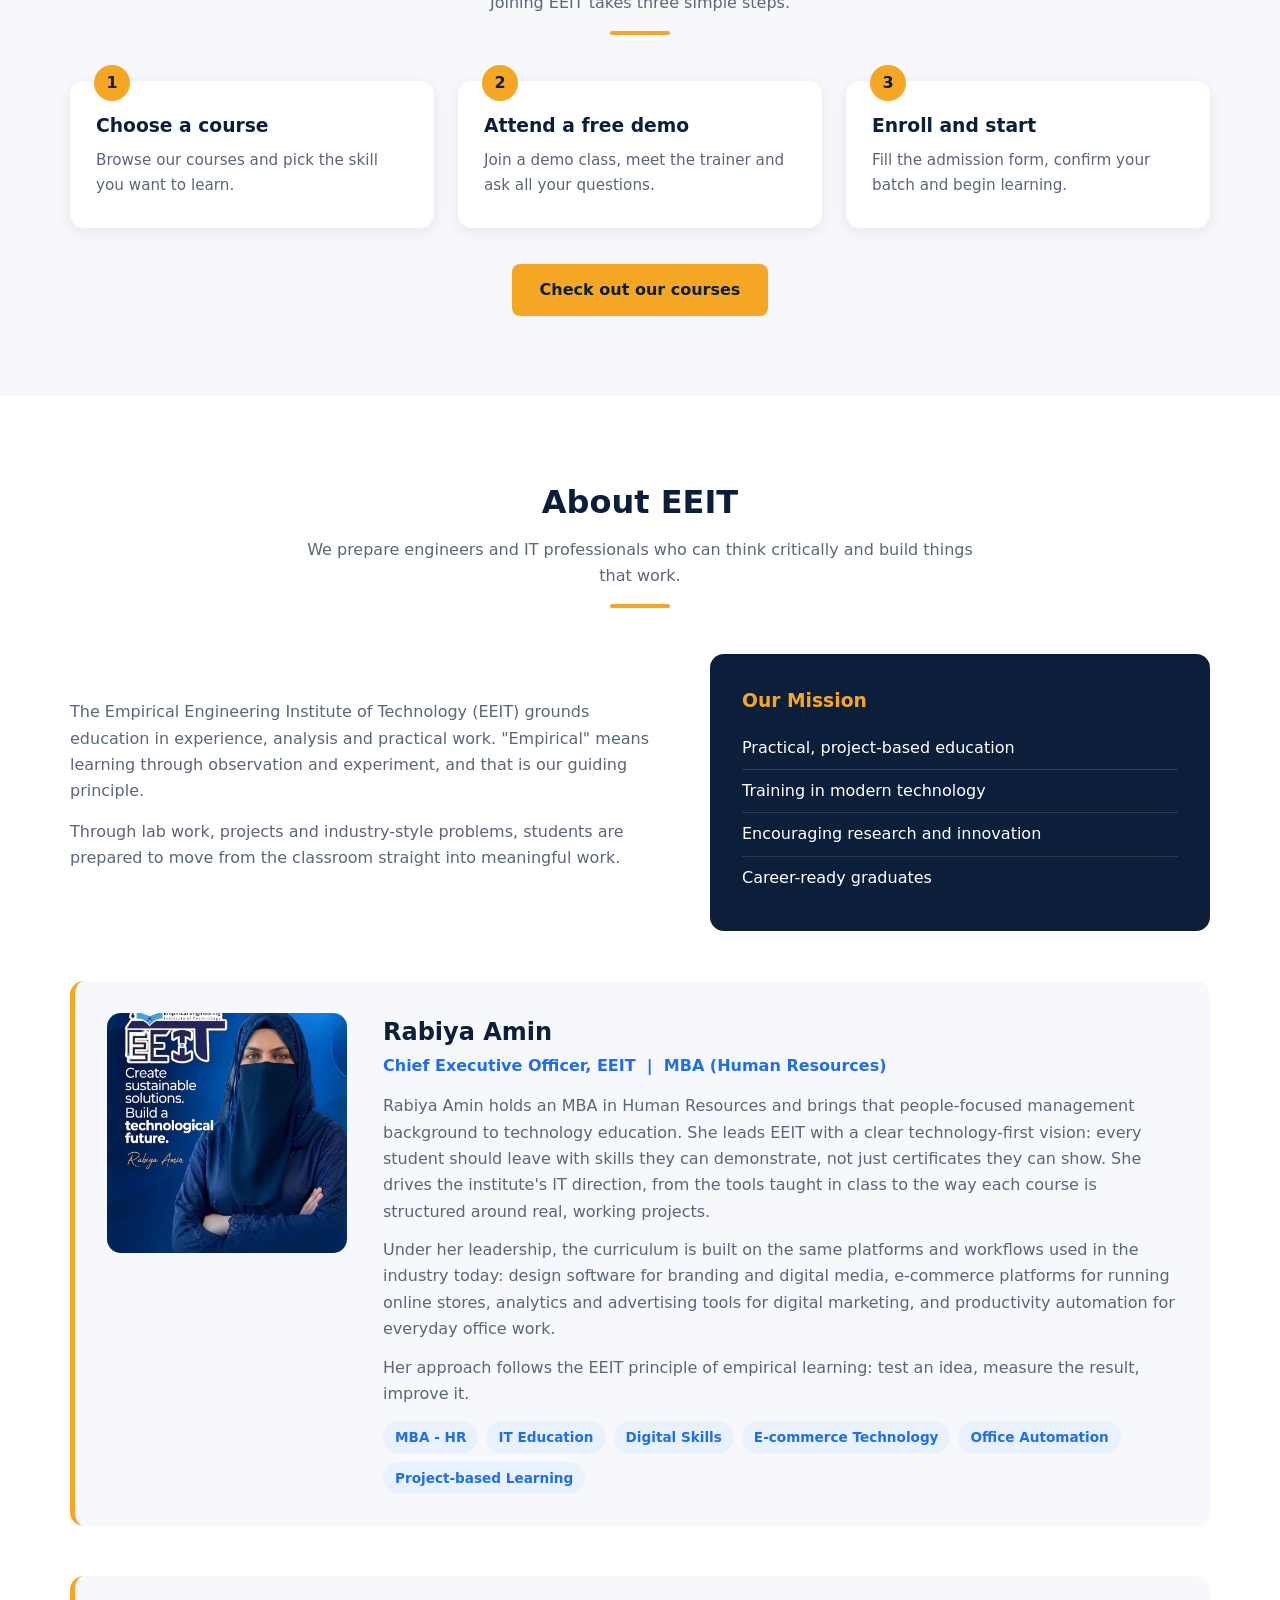
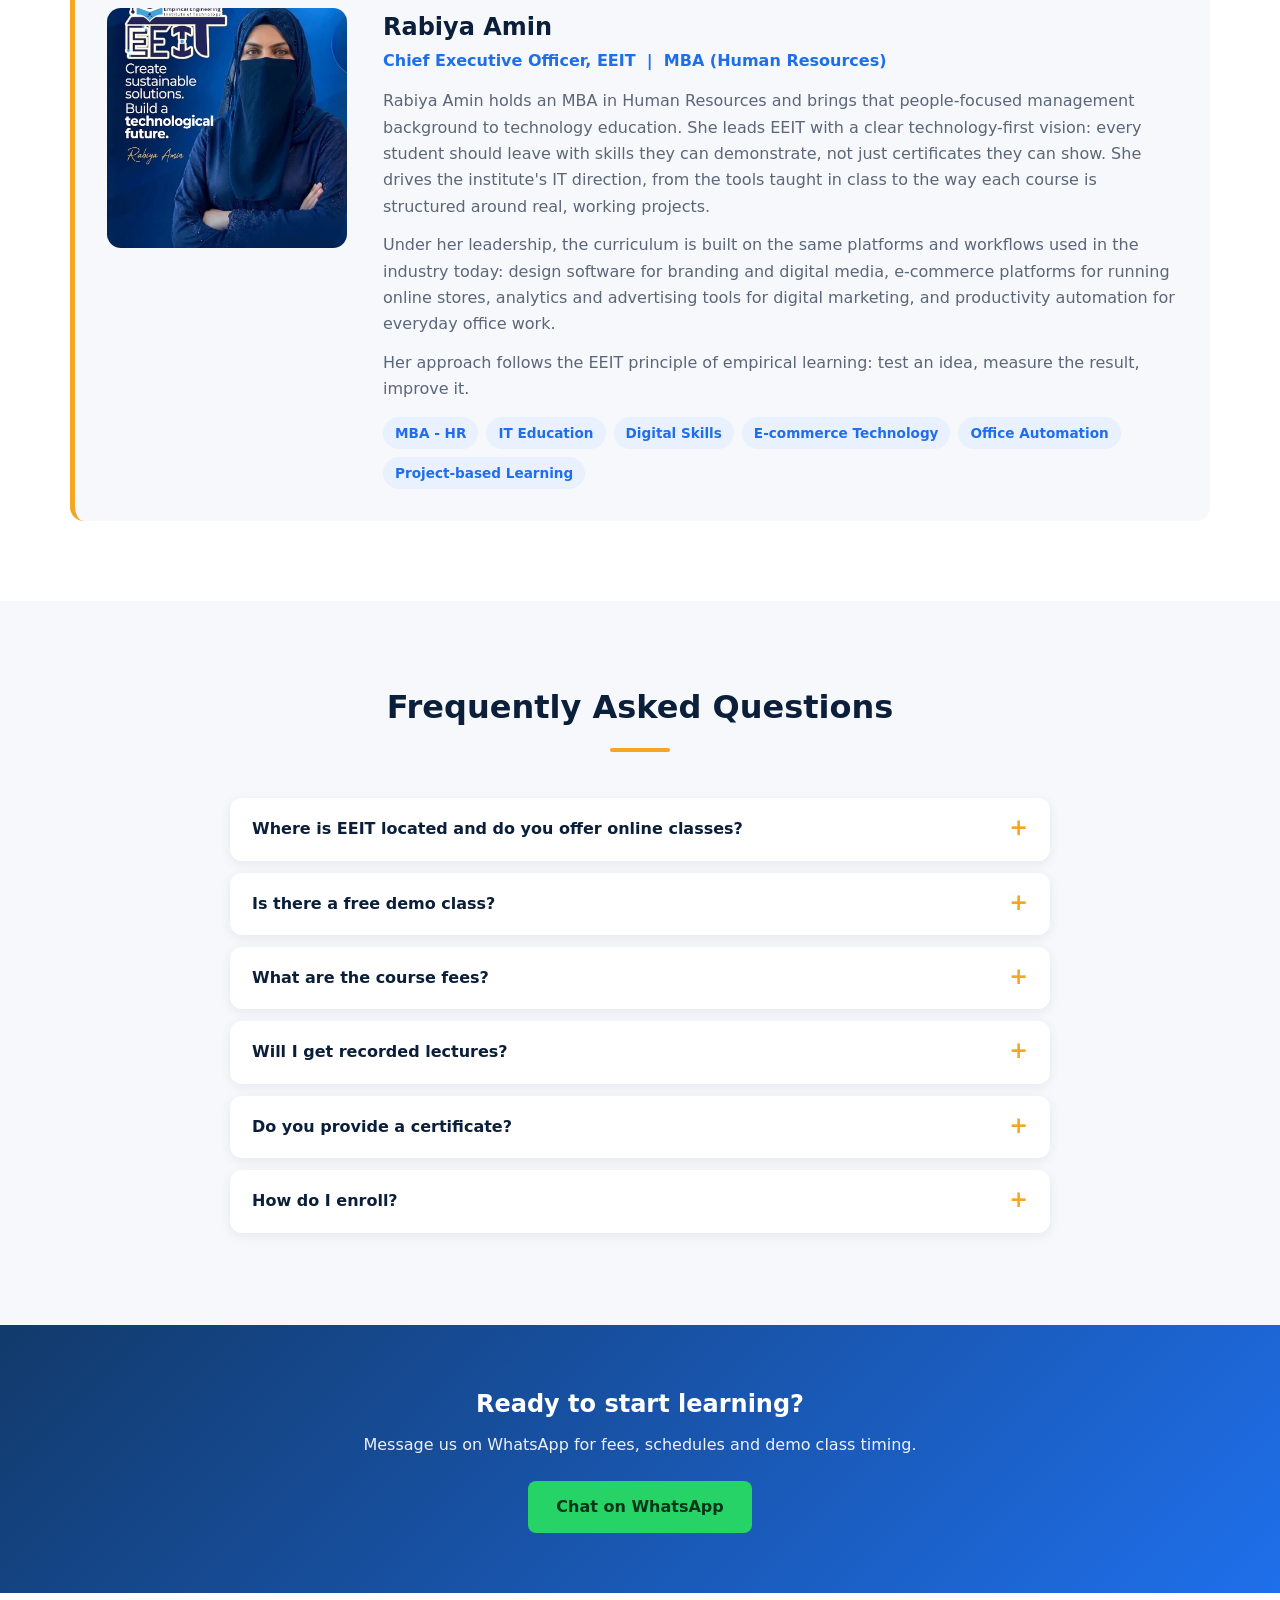
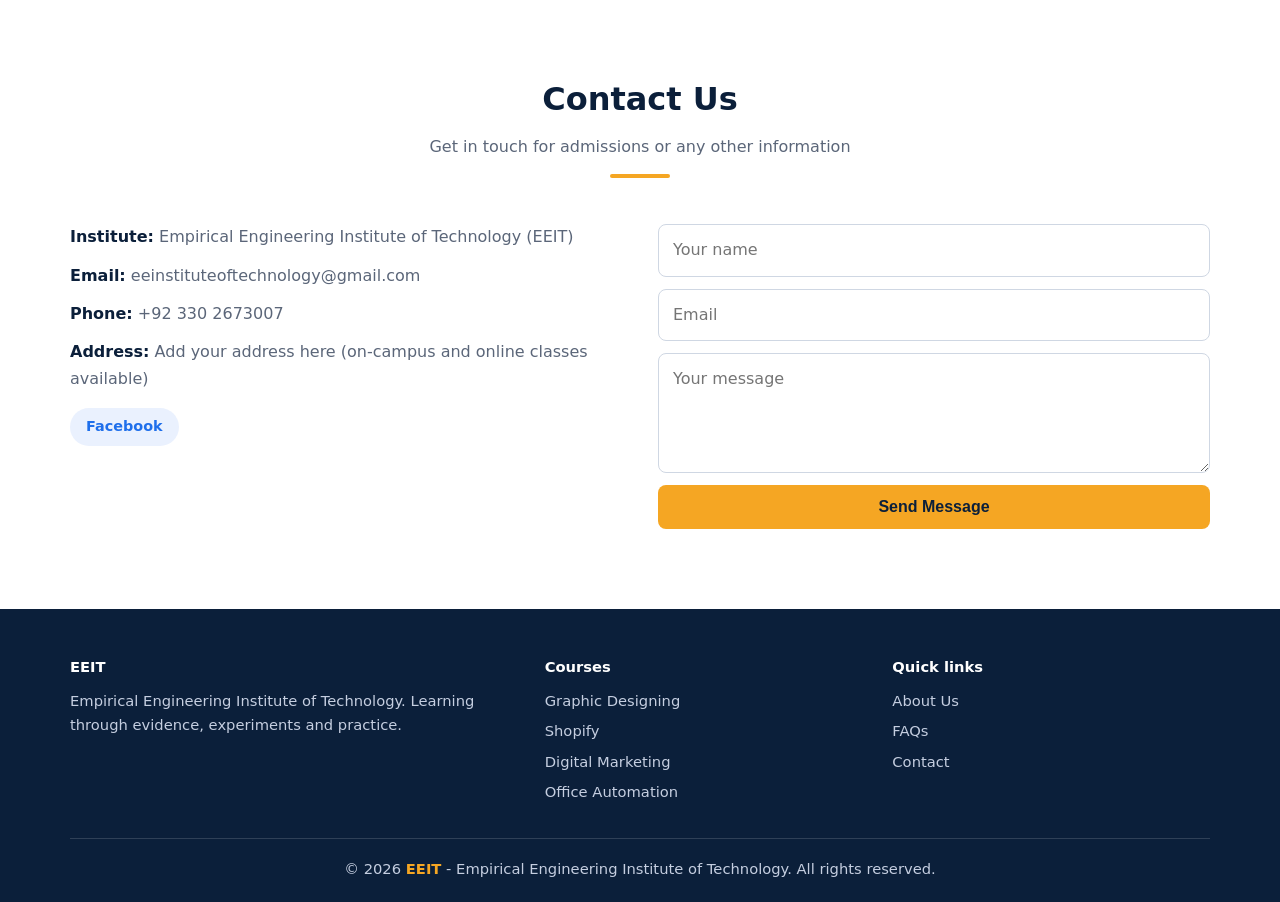
==== commit 58f29609: "Update index.html" ====
--- a/index.html
+++ b/index.html
@@ -342,7 +342,7 @@
         </ul>
       </div>
     </div>
-     <div class="ceo" id="ceo">
+         <div class="ceo" id="ceo">
       <div class="ceo-photo">
      <img src="rabiya.jpg"/>
 
@@ -357,7 +357,6 @@
         <div class="tags"><span>MBA - HR</span><span>IT Education</span><span>Digital Skills</span><span>E-commerce Technology</span><span>Office Automation</span><span>Project-based Learning</span></div>
       </div>
     </div>
-  </div>
      <div class="ceo" id="ceo">
       <div class="ceo-photo">
      <img src="rabiya.jpg"/>
@@ -374,6 +373,7 @@
       </div>
     </div>
   </div>
+    
 </section>
 
 <!-- FAQ -->
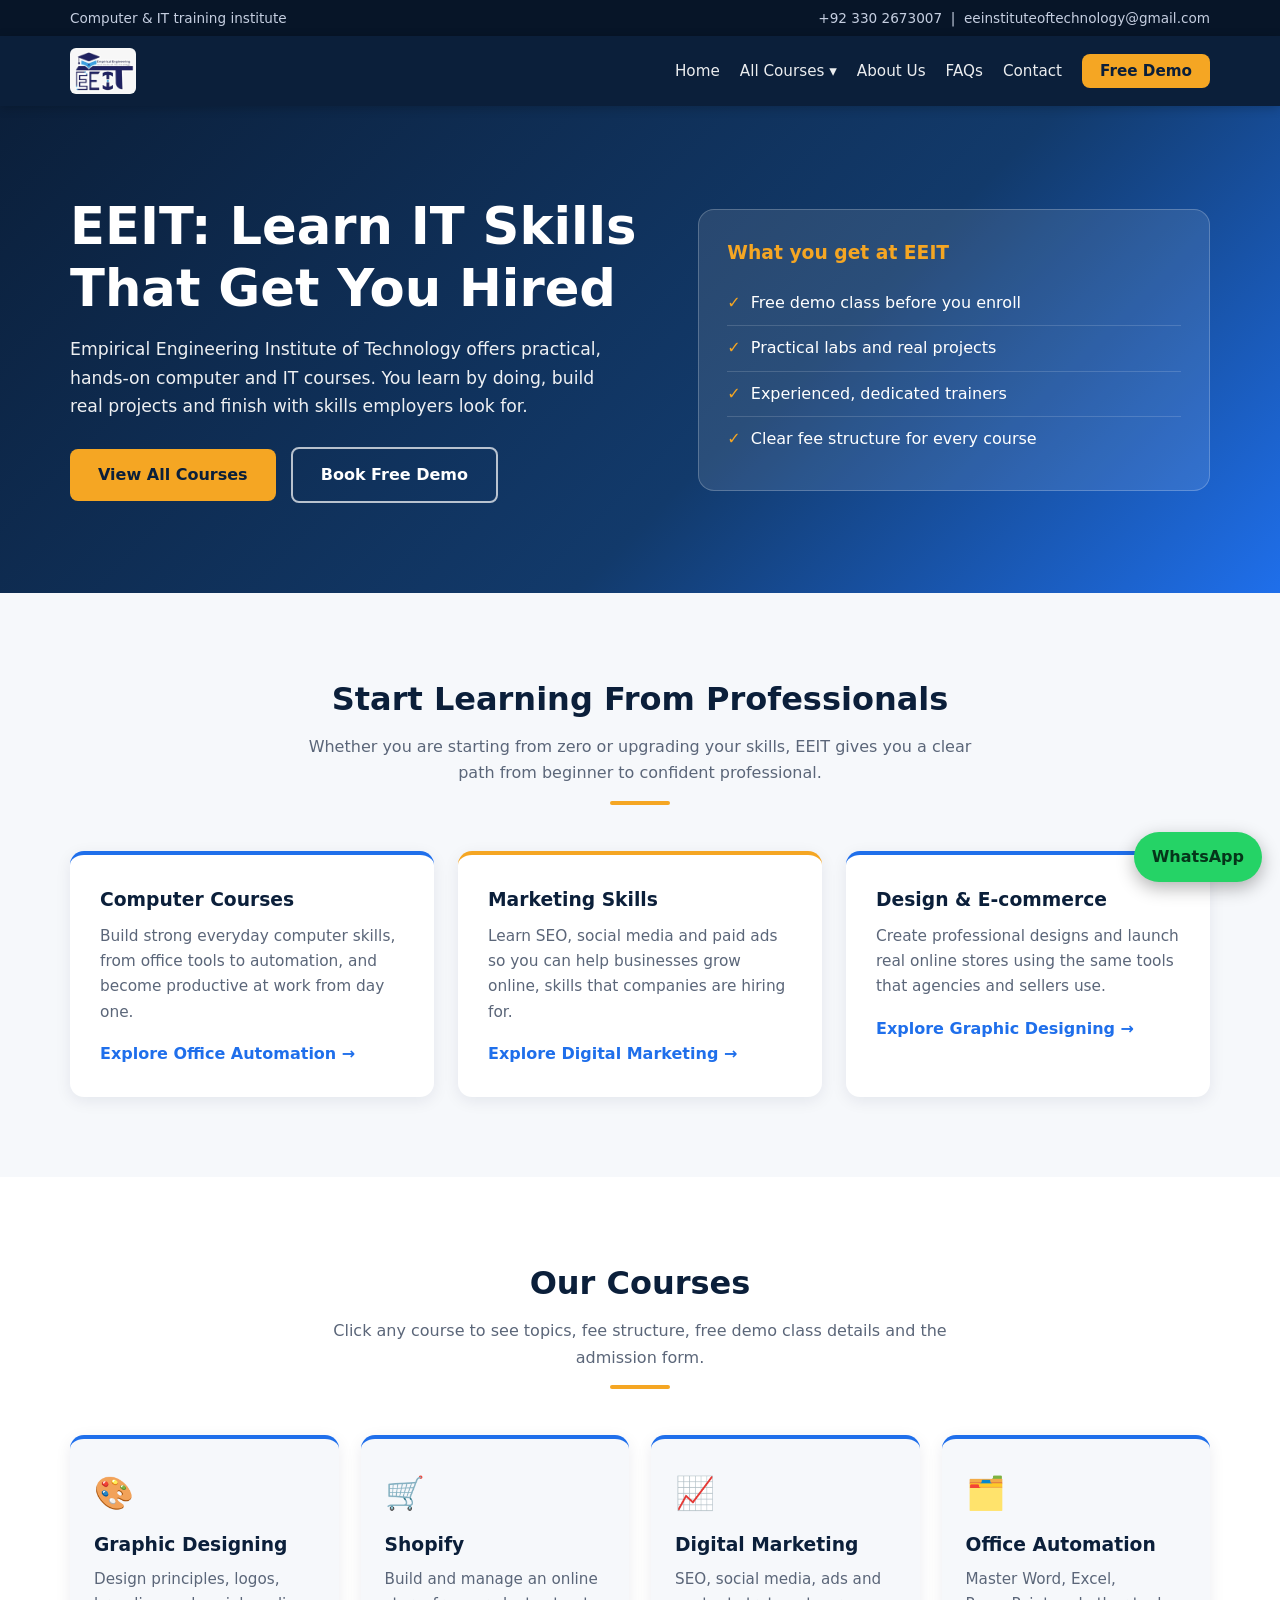
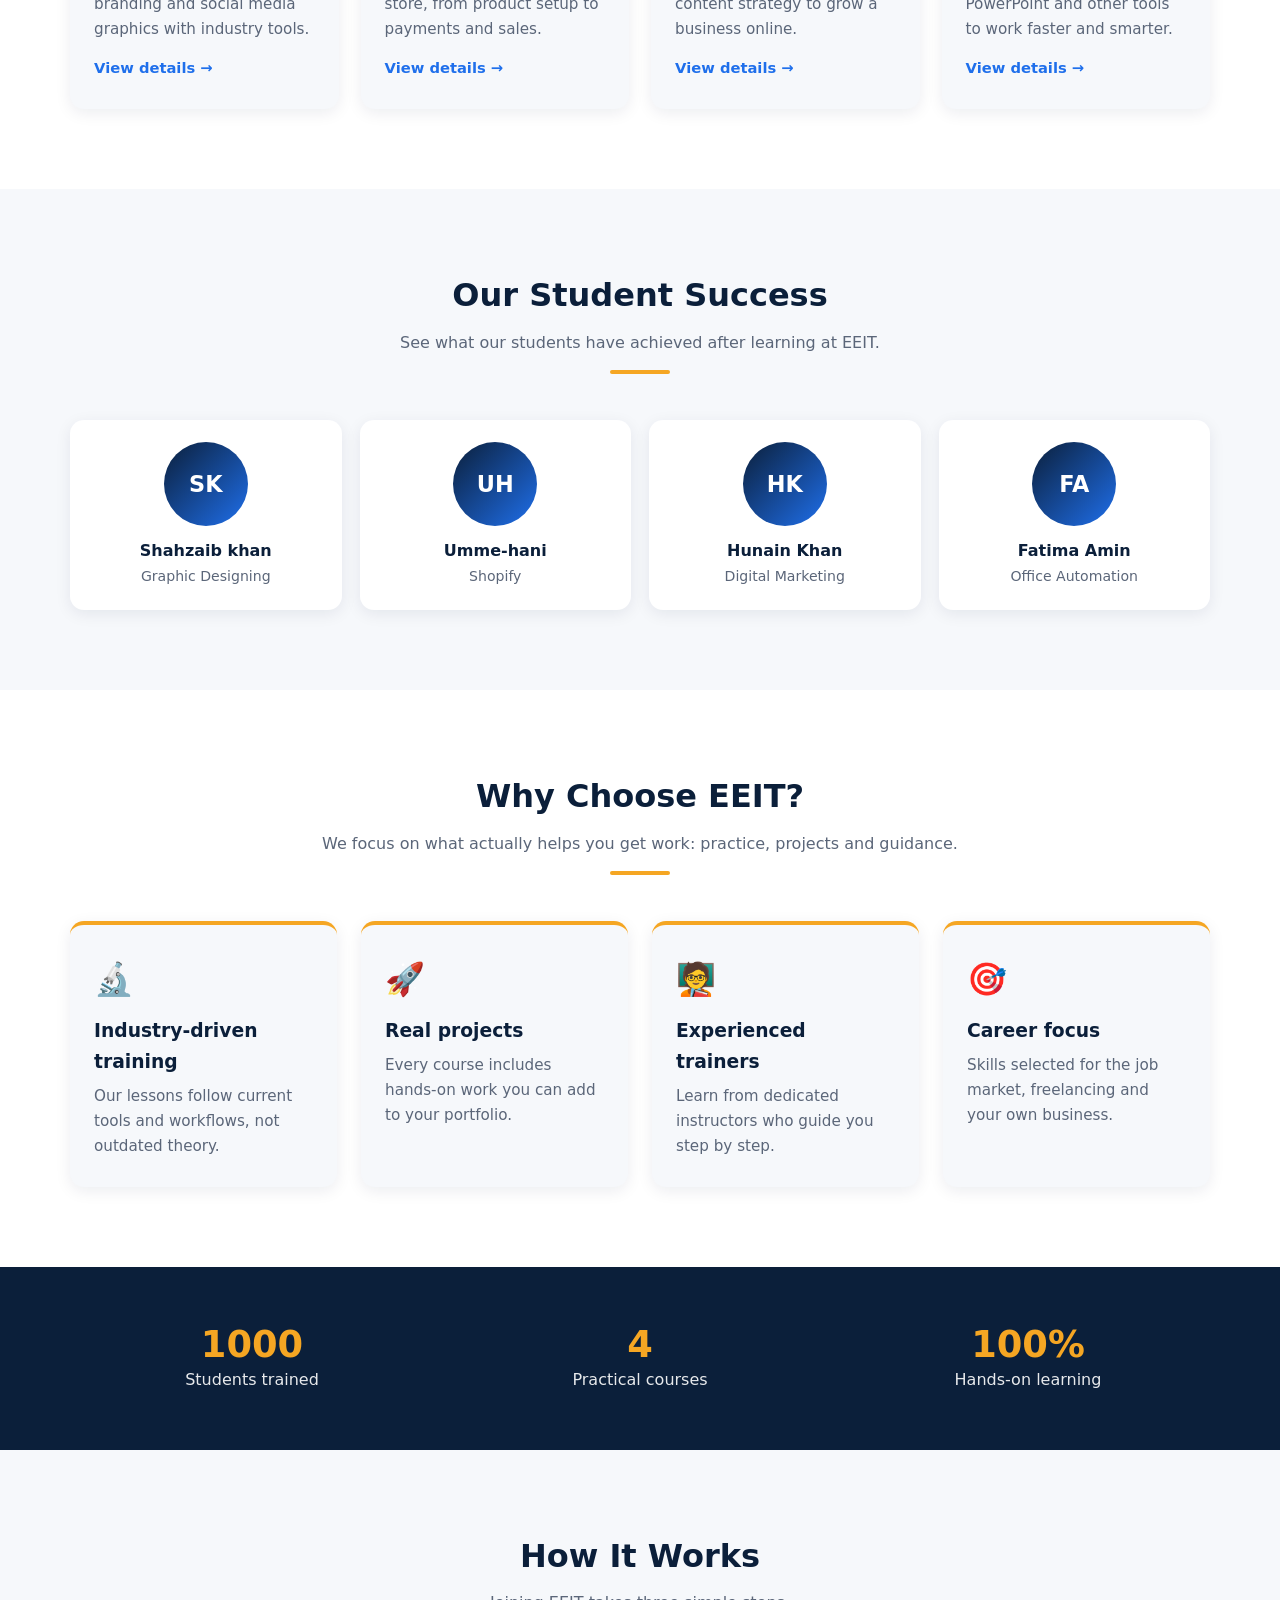
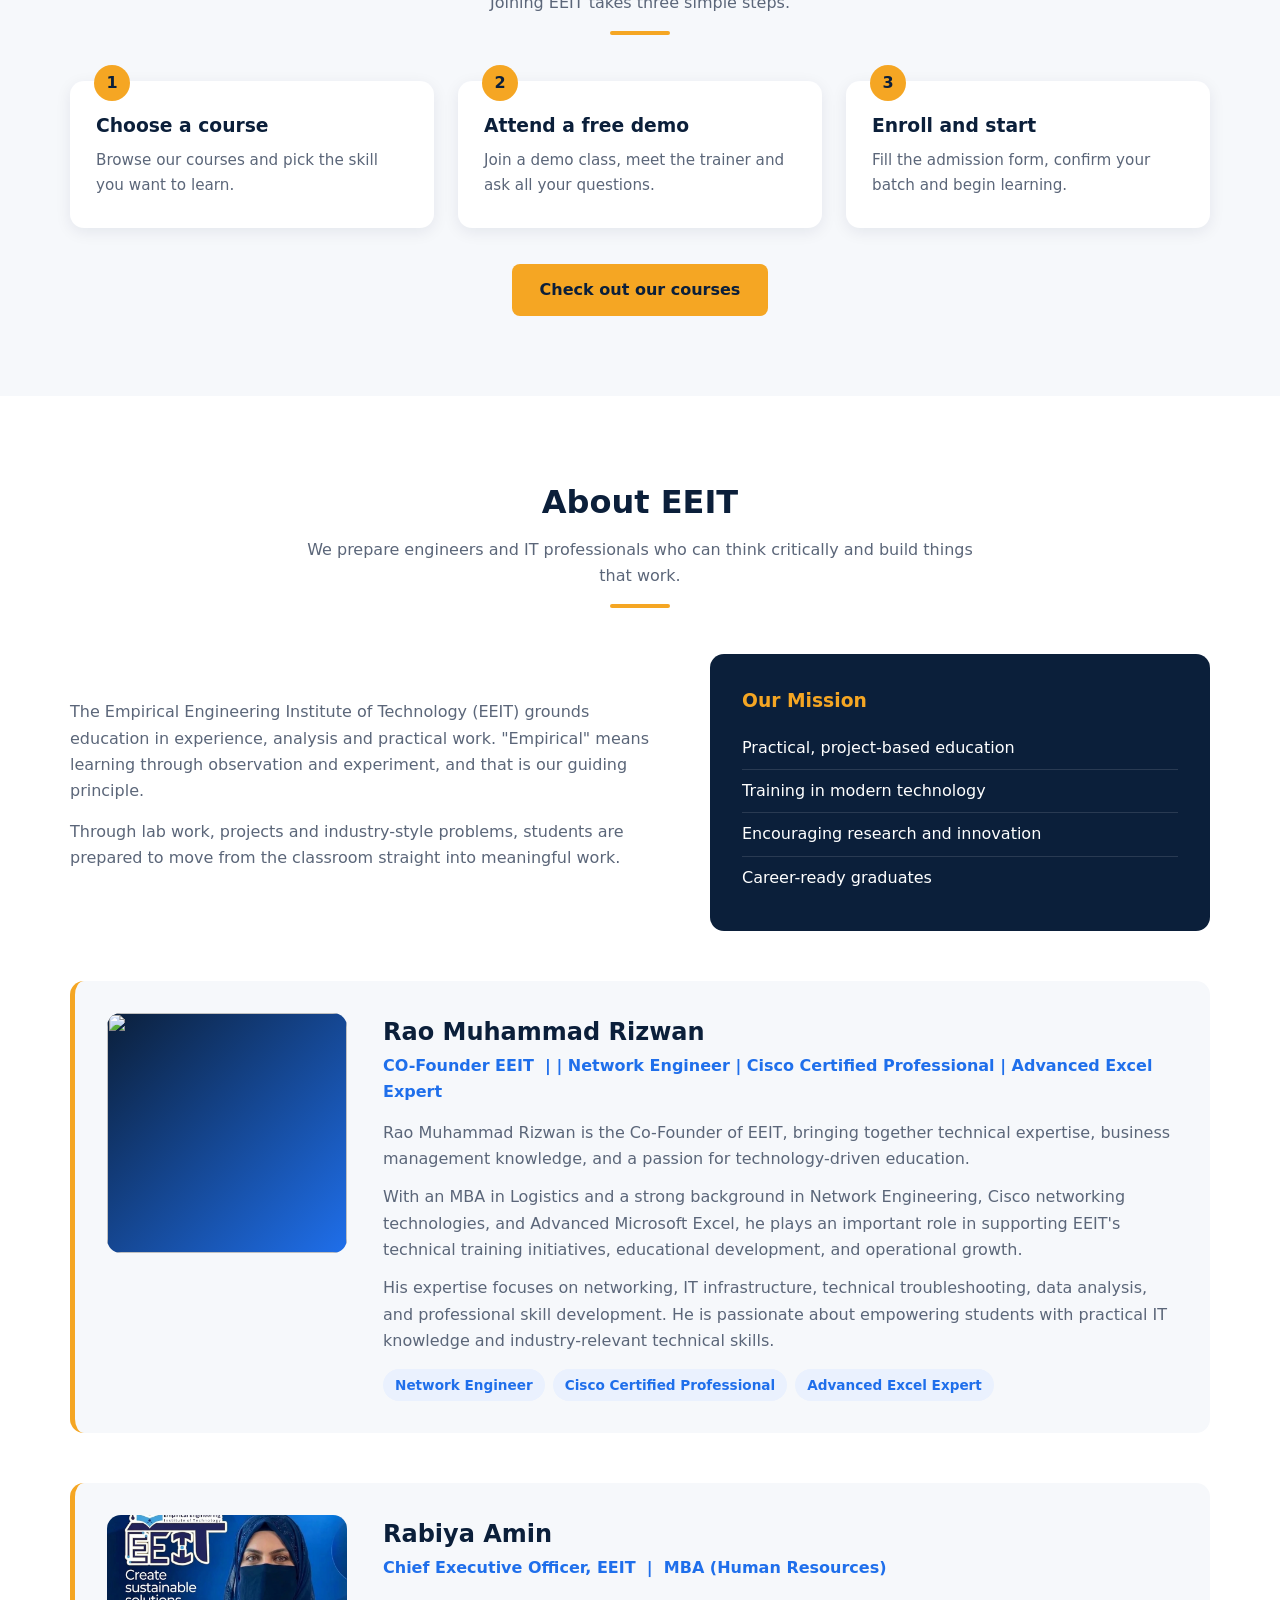
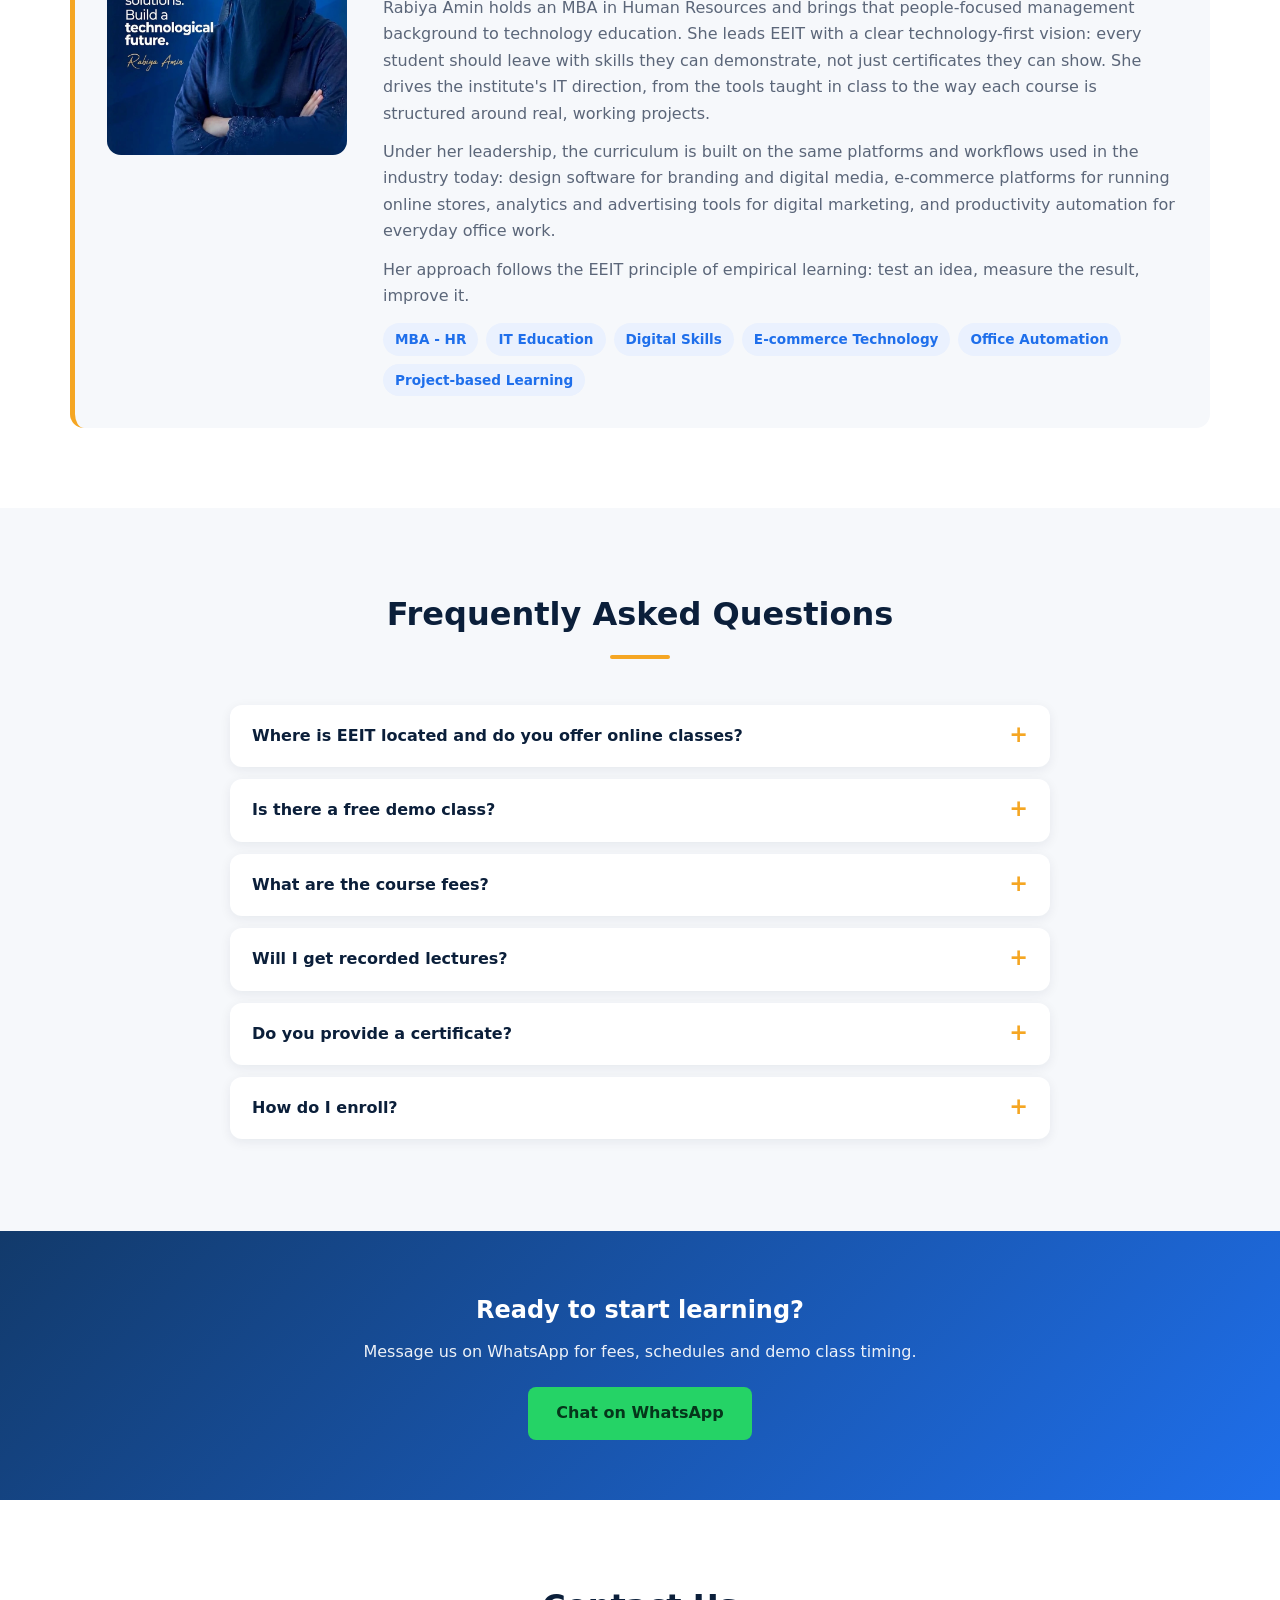
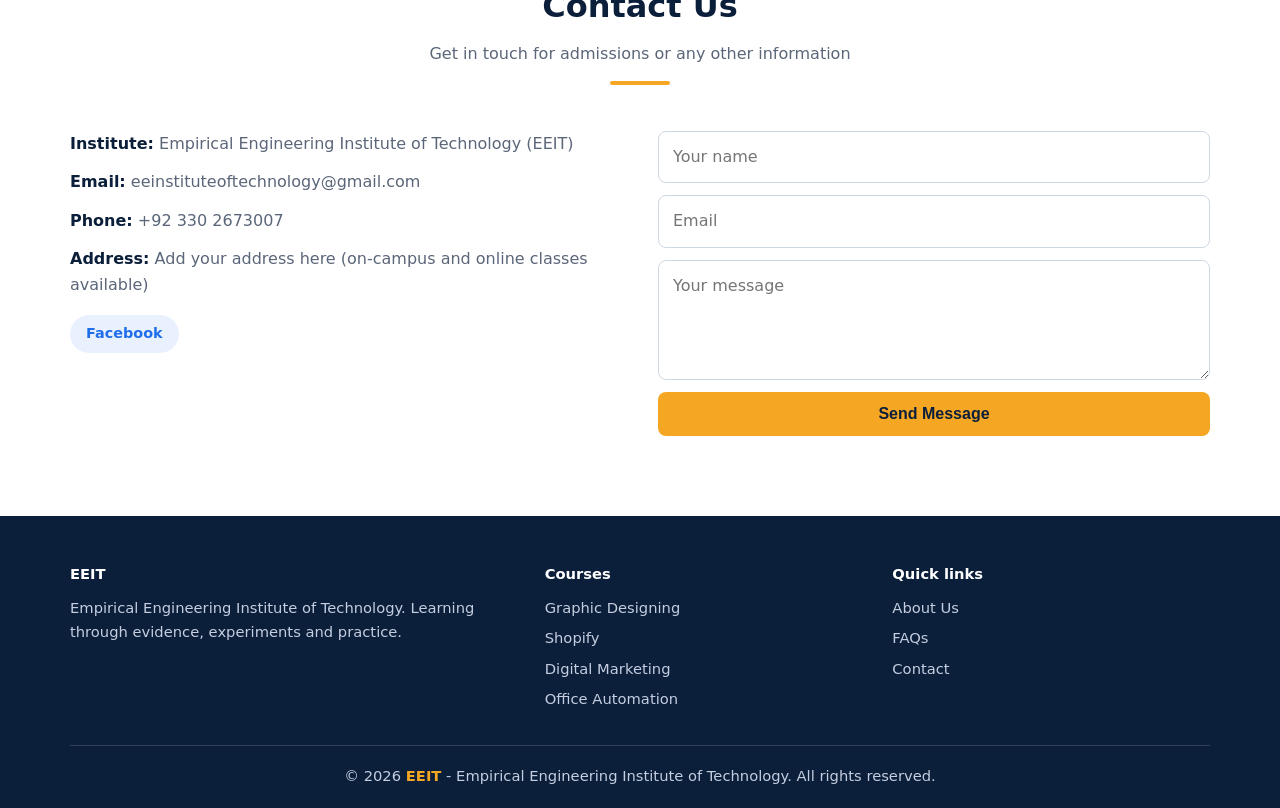
==== commit 37305111: "Update index.html" ====
--- a/index.html
+++ b/index.html
@@ -344,17 +344,17 @@
     </div>
          <div class="ceo" id="ceo">
       <div class="ceo-photo">
-     <img src="rabiya.jpg"/>
+     <img src="rizwan.jpg"/>
 
    
       </div>
       <div>
-        <h3>Rabiya Amin</h3>
-        <div class="role">Chief Executive Officer, EEIT &nbsp;|&nbsp; MBA (Human Resources)</div>
-        <p>Rabiya Amin holds an MBA in Human Resources and brings that people-focused management background to technology education. She leads EEIT with a clear technology-first vision: every student should leave with skills they can demonstrate, not just certificates they can show. She drives the institute's IT direction, from the tools taught in class to the way each course is structured around real, working projects.</p>
-        <p>Under her leadership, the curriculum is built on the same platforms and workflows used in the industry today: design software for branding and digital media, e-commerce platforms for running online stores, analytics and advertising tools for digital marketing, and productivity automation for everyday office work.</p>
-        <p>Her approach follows the EEIT principle of empirical learning: test an idea, measure the result, improve it.</p>
-        <div class="tags"><span>MBA - HR</span><span>IT Education</span><span>Digital Skills</span><span>E-commerce Technology</span><span>Office Automation</span><span>Project-based Learning</span></div>
+        <h3>Rao Muhammad Rizwan</h3>
+        <div class="role">CO-Founder EEIT &nbsp;|&nbsp;| Network Engineer | Cisco Certified Professional | Advanced Excel Expert</div>
+        <p>Rao Muhammad Rizwan is the Co-Founder of EEIT, bringing together technical expertise, business management knowledge, and a passion for technology-driven education.</p>
+        <p>With an MBA in Logistics and a strong background in Network Engineering, Cisco networking technologies, and Advanced Microsoft Excel, he plays an important role in supporting EEIT's technical training initiatives, educational development, and operational growth.</p>
+        <p>His expertise focuses on networking, IT infrastructure, technical troubleshooting, data analysis, and professional skill development. He is passionate about empowering students with practical IT knowledge and industry-relevant technical skills.</p>
+        <div class="tags"><span>Network Engineer</span><span>Cisco Certified Professional </span><span>Advanced Excel Expert</span></div>
       </div>
     </div>
      <div class="ceo" id="ceo">
